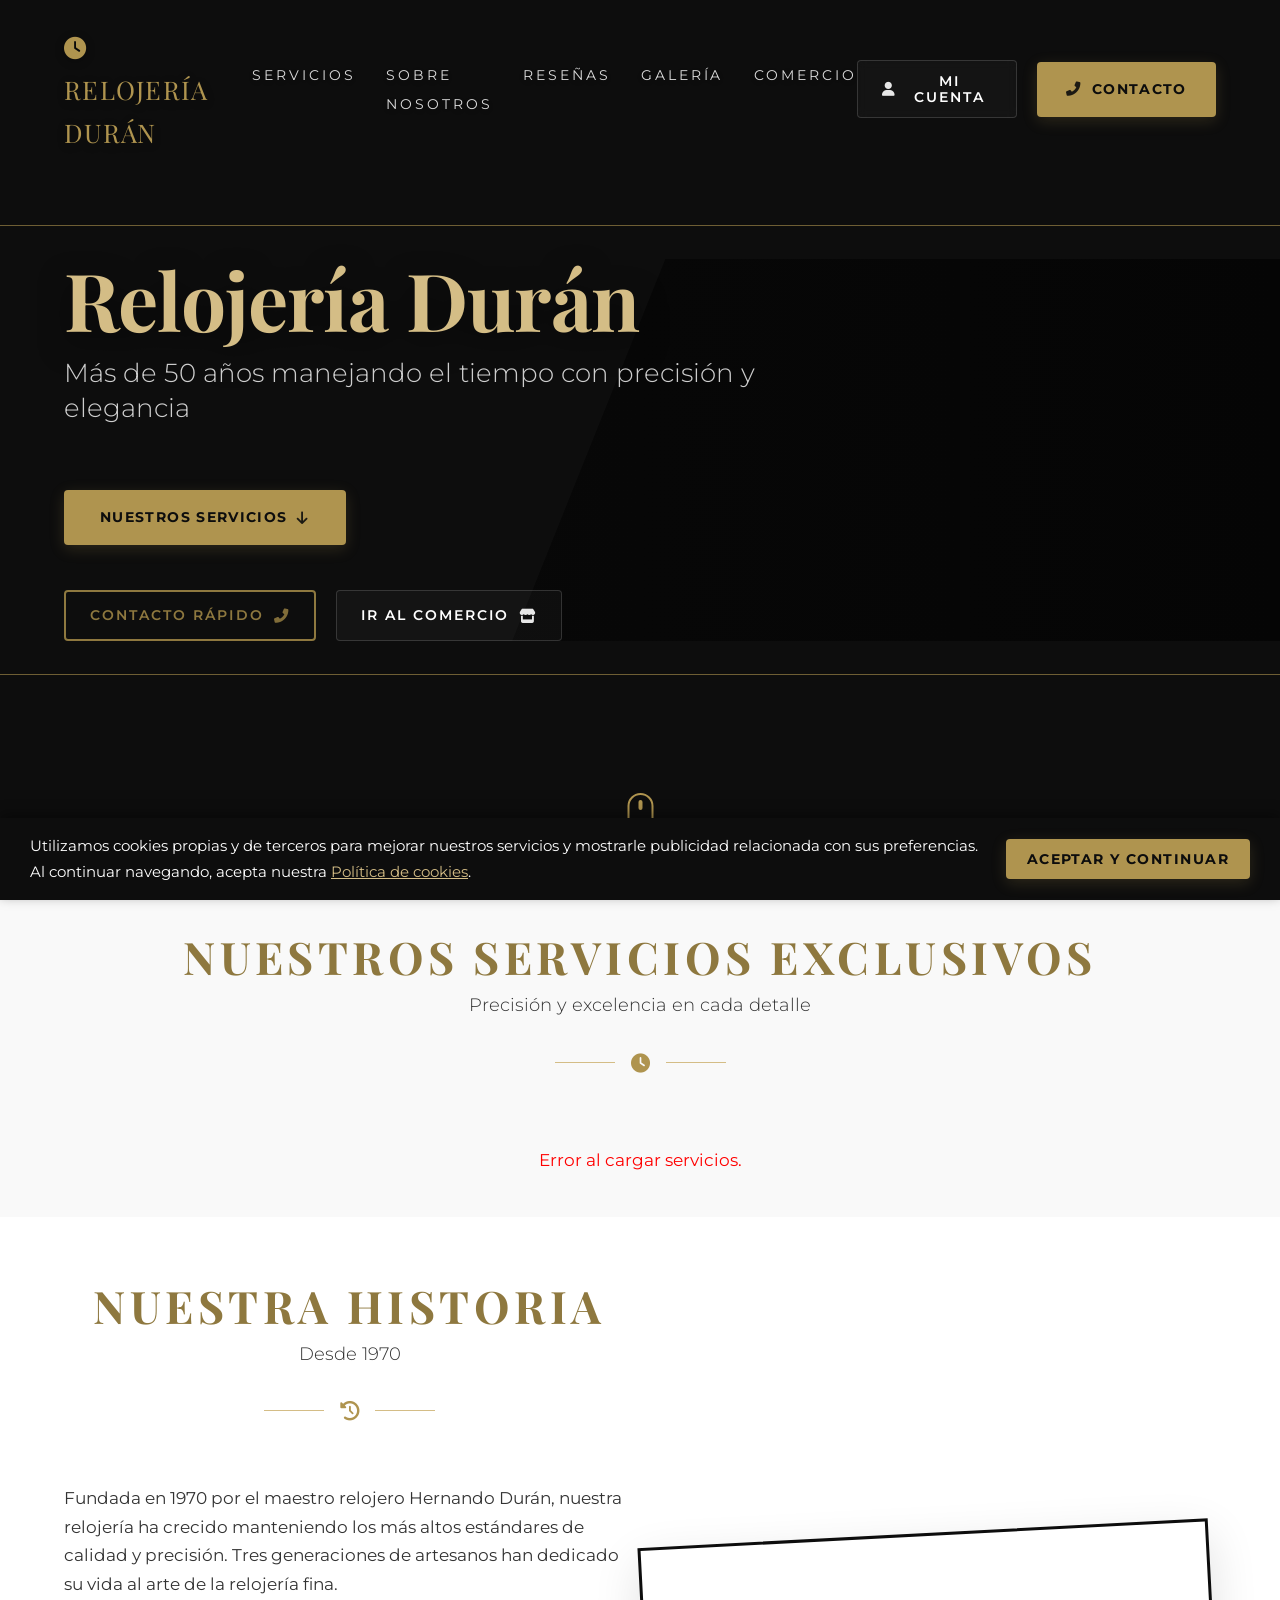
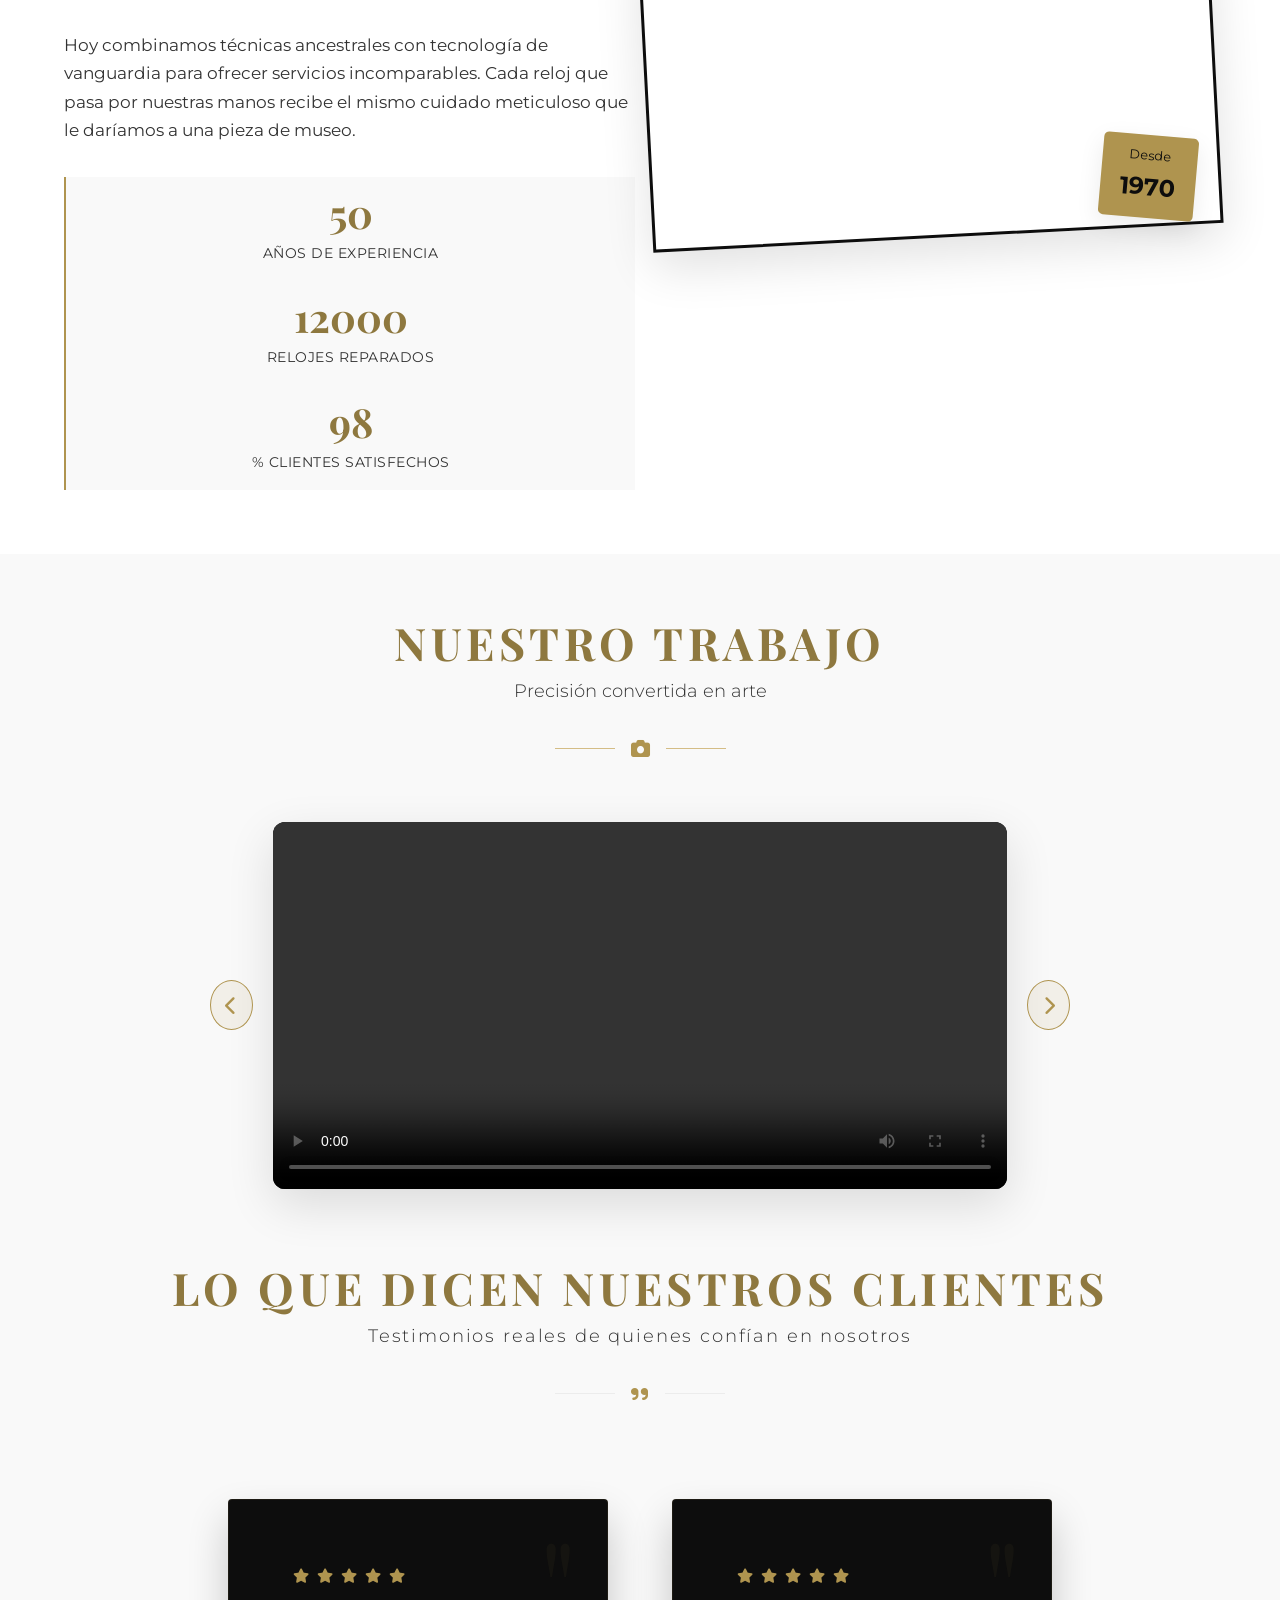
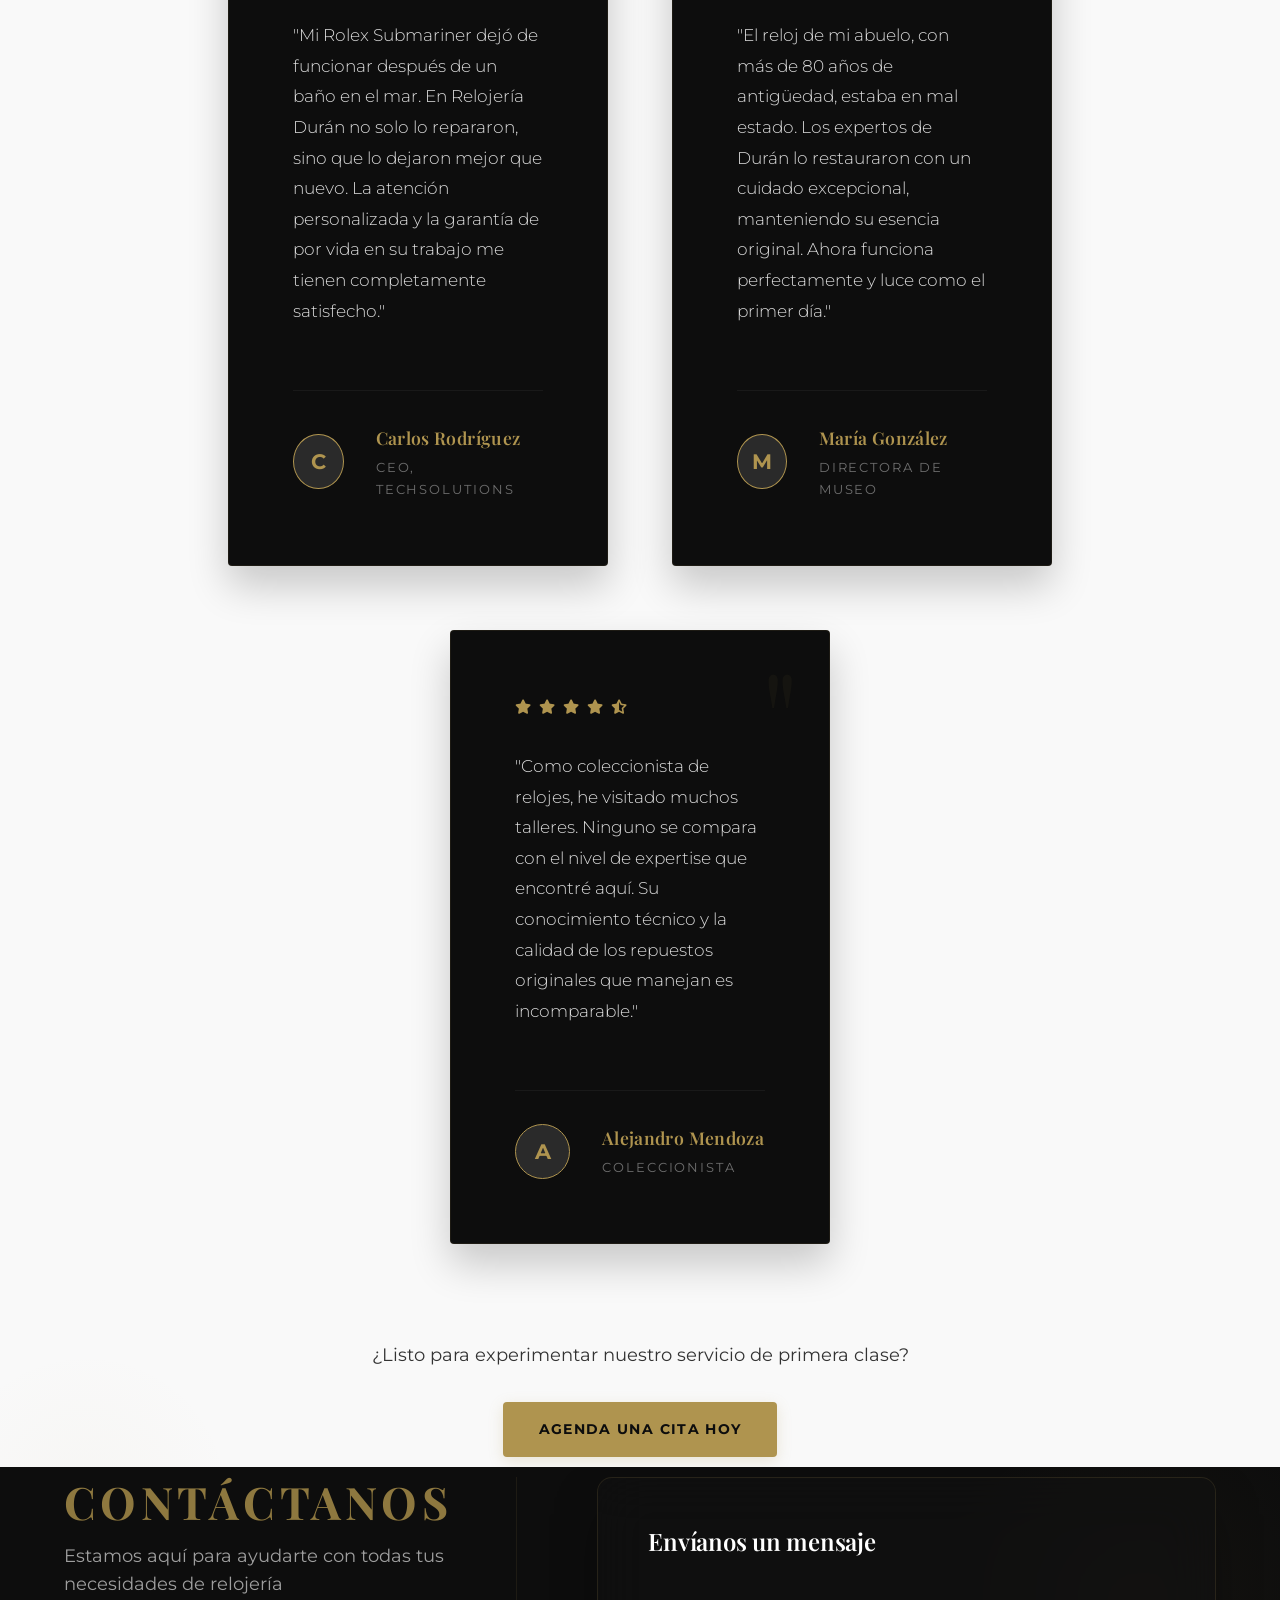
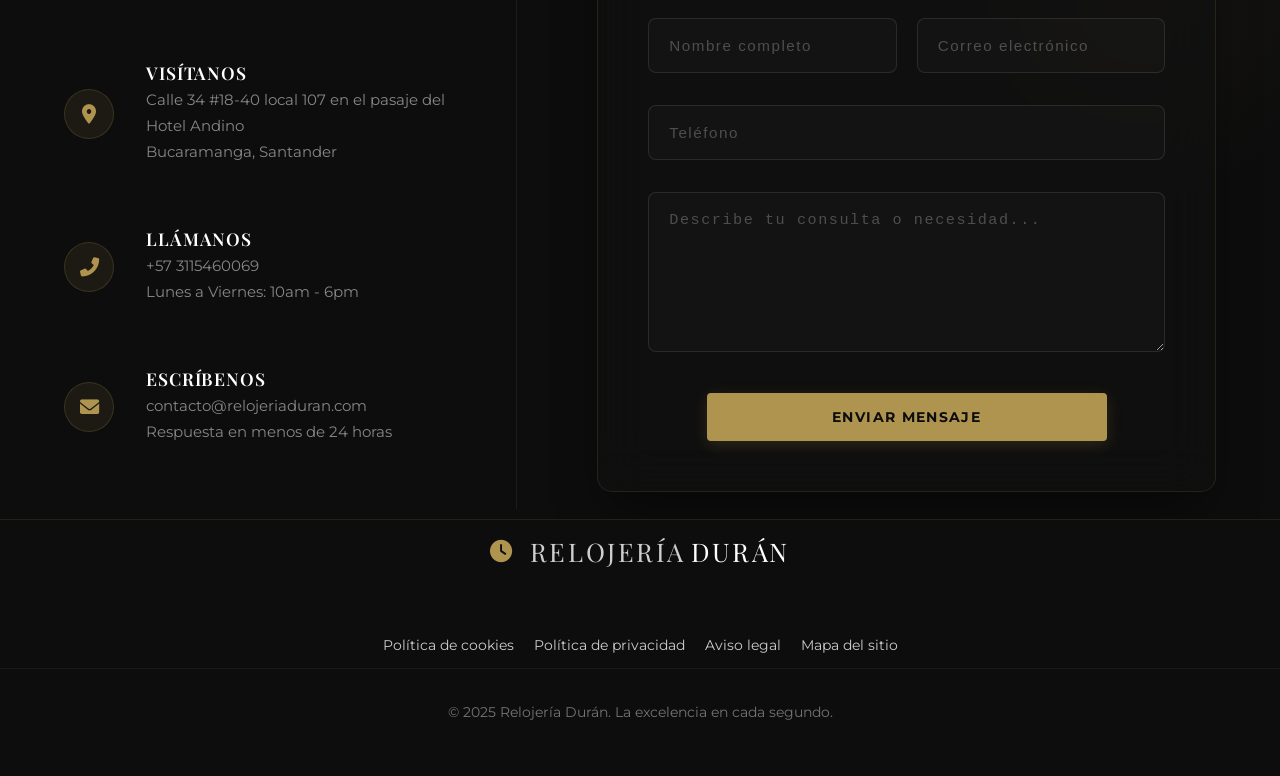
==== index.html @ 18cbc32f "Primera subia a ver si srive loco" ====
<!DOCTYPE html>
<html lang="es">

<head>
    <meta charset="UTF-8">
    <meta name="viewport" content="width=device-width, initial-scale=1.0">
    <title>Relojería Durán - Más de 50 Años Manejando el Tiempo</title>
    <meta name="description"
        content="Relojería Durán: experticia en reparación, repuestos, mantenimiento de relojes de cuarzo, automáticos y de pared/pedestal.">
    <meta name="author" content="ADSO">
    <link rel="stylesheet"
        href="https://fonts.googleapis.com/css2?family=Playfair+Display:wght@400;700&family=Montserrat:wght@300;400;600&display=swap"
        crossorigin="anonymous">
    <link rel="stylesheet" href="https://cdnjs.cloudflare.com/ajax/libs/font-awesome/6.0.0-beta3/css/all.min.css"
        integrity="sha384-5e2ESR8Ycmos6g3gAKr1Jvwye8sW4U1u/cAKulfVJnkakCcMqhOudbtPnvJ+nbv7" crossorigin="anonymous">
    <link rel="stylesheet" href="src/css/style.css?v=1.1">
    <link rel="icon" type="image/png" href="img/favicon.png">
    <link rel="shortcut icon" href="img/favicon.ico">
    <!-- Google Identity Services -->
    <script src="https://accounts.google.com/gsi/client" async defer></script>
</head>

<body>
    <div id="notification" class="notification"></div>

    <div class="preloader">
        <div class="watch-loader">
            <div class="watch-face">
                <div class="hour-hand"></div>
                <div class="minute-hand"></div>
                <div class="second-hand"></div>
            </div>
        </div>
        <div class="preloader-brand">
            <span class="brand-name">RELOJERÍA DURÁN</span>
            <span class="brand-subtitle">EXCELENCIA EN CADA SEGUNDO</span>
        </div>
    </div>

    <header class="header">
        <div class="container header-container">
            <div class="header-logo">
                <a href="#"><i class="fas fa-clock logo-icon"></i> <span>Relojería</span> Durán</a>
            </div>
            <nav class="main-nav">
                <ul>
                    <li><a href="#services-section" class="nav-link">Servicios</a></li>
                    <li><a href="#about-us-section" class="nav-link">Sobre Nosotros</a></li>
                    <li><a href="#reviews-section" class="nav-link">Reseñas</a></li>
                    <li><a href="#gallery-section" class="nav-link">Galería</a></li>
                    <!-- NUEVO: enlace directo al comercio -->
                    <li><a href="src/comercio.html" class="nav-link">Comercio</a></li>
                </ul>
            </nav>
            <div class="header-actions">
                <button id="login-btn" class="button button-secondary"><i class="fas fa-user"></i> Mi Cuenta</button>
                <a href="#contact-section" class="button button-primary"><i class="fas fa-phone-alt"></i> Contacto</a>
            </div>
            <button class="mobile-menu-btn" aria-label="Menú móvil">
                <i class="fas fa-bars"></i>
            </button>
        </div>
    </header>

    <div id="auth-modal" class="modal">
        <div class="modal-content">
            <span class="close-modal">×</span>
            <section class="forms-section">
                <div class="brand-logo">
                    <i class="fas fa-clock"></i>
                    <h1>Relojería Durán</h1>
                </div>
                <div class="forms">
                    <div class="form-wrapper is-active">
                        <button type="button" class="switcher switcher-login">
                            INICIA SESIÓN
                            <span class="underline"></span>
                        </button>
                        <form class="form form-login" id="loginForm">
                            <fieldset>
                                <div class="input-block">
                                    <label for="login-email">Correo electrónico</label>
                                    <input id="login-email" type="email" placeholder="tucorreo@ejemplo.com" required>
                                </div>
                                <div class="input-block">
                                    <label for="login-password">Contraseña</label>
                                    <div class="password-wrapper">
                                        <input id="login-password" type="password" placeholder="••••••••" required>
                                        <button type="button" class="toggle-password" aria-label="Mostrar contraseña">
                                            <i class="far fa-eye"></i>
                                        </button>
                                    </div>
                                </div>
                                <div class="form-options">
                                    <label class="remember-me">
                                        <input type="checkbox"> Recordar sesión
                                    </label>
                                    <a href="#" class="forgot-password">¿Olvidaste tu contraseña?</a>
                                </div>
                            </fieldset>
                            <button type="submit" class="btn-login">
                                <span class="btn-text">INICIAR SESIÓN</span>
                                <span class="btn-loader"></span>
                            </button>
                            <div class="social-login">
                                <p>O inicia sesión con</p>
                                <div class="social-btns">
                                    <button type="button" class="social-btn google" title="Google" id="googleLogin">
                                        <i class="fab fa-google"></i>
                                    </button>

                                </div>
                            </div>
                        </form>
                    </div>

                    <div class="form-wrapper">
                        <button type="button" class="switcher switcher-signup">
                            REGÍSTRATE
                            <span class="underline"></span>
                        </button>
                        <form class="form form-signup" id="signupForm">
                            <fieldset>
                                <div class="input-block">
                                    <label for="signup-name">Nombre completo</label>
                                    <input id="signup-name" type="text" placeholder="Juan Pérez" required>
                                    <span class="input-error" id="signup-name-error"></span>
                                </div>
                                <div class="input-block">
                                    <label for="signup-email">Correo electrónico</label>
                                    <input id="signup-email" type="email" placeholder="tucorreo@ejemplo.com" required>
                                </div>
                                <div class="input-block">
                                    <label for="signup-phone">Teléfono</label>
                                    <input id="signup-phone" type="tel" placeholder="3001234567" maxlength="10"
                                        minlength="10" pattern="\d{10}"
                                        title="El teléfono debe tener 10 dígitos numéricos" required>
                                    <span class="input-error" id="signup-phone-error"></span>
                                </div>
                                <div class="input-block">
                                    <label for="signup-password">Contraseña</label>
                                    <div class="password-wrapper">
                                        <input id="signup-password" type="password" placeholder="••••••••" required>
                                        <button type="button" class="toggle-password" aria-label="Mostrar contraseña">
                                            <i class="far fa-eye"></i>
                                        </button>
                                    </div>
                                    <div class="password-strength">
                                        <div class="strength-meter">
                                            <span class="strength-bar"></span>
                                            <span class="strength-bar"></span>
                                            <span class="strength-bar"></span>
                                            <span class="strength-bar"></span>
                                        </div>
                                        <span class="strength-text">Seguridad: <span
                                                id="strength-text">Débil</span></span>
                                    </div>
                                    <div class="password-requirements">
                                        <p style="font-size: 0.85rem; color: var(--text-muted); margin: 8px 0 4px 0;">La
                                            contraseña debe contener:</p>
                                        <ul
                                            style="font-size: 0.8rem; color: var(--text-muted); list-style: none; padding: 0; margin: 0;">
                                            <li id="req-length"><i class="fas fa-circle"
                                                    style="font-size: 0.5rem; margin-right: 6px;"></i>Mínimo 8
                                                caracteres</li>
                                            <li id="req-uppercase"><i class="fas fa-circle"
                                                    style="font-size: 0.5rem; margin-right: 6px;"></i>Una letra
                                                mayúscula</li>
                                            <li id="req-number"><i class="fas fa-circle"
                                                    style="font-size: 0.5rem; margin-right: 6px;"></i>Un número</li>
                                            <li id="req-special"><i class="fas fa-circle"
                                                    style="font-size: 0.5rem; margin-right: 6px;"></i>Un carácter
                                                especial (!@#$%^&*)</li>
                                        </ul>
                                    </div>
                                </div>
                                <div class="input-block">
                                    <label for="signup-password-confirm">Confirmar contraseña</label>
                                    <div class="password-wrapper">
                                        <input id="signup-password-confirm" type="password" placeholder="••••••••"
                                            required>
                                    </div>
                                </div>
                                <div class="terms-checkbox">
                                    <label>
                                        <input type="checkbox" required>
                                        Acepto los <a href="#">términos y condiciones</a>
                                    </label>
                                </div>
                            </fieldset>
                            <button type="submit" class="btn-signup">
                                <span class="btn-text">CREAR CUENTA</span>
                                <span class="btn-loader"></span>
                            </button>
                            <div class="social-login">
                                <p>O regístrate con</p>
                                <div class="social-btns">
                                    <button type="button" class="social-btn google" title="Google" id="googleSignup">
                                        <i class="fab fa-google"></i>
                                    </button>

                                </div>
                            </div>
                        </form>
                    </div>

                    <!-- NUEVO: Formulario de Recuperación (Oculto inicialmente) -->
                    <div class="form-wrapper" id="forgot-password-wrapper" style="display: none;">
                        <button type="button" class="switcher">
                            RECUPERAR ACCESO
                            <span class="underline"></span>
                        </button>
                        <form class="form" id="forgotPasswordForm">
                            <p style="font-size: 0.9rem; margin-bottom: 20px; color: var(--text-light);">
                                Ingresa tu correo electrónico y te enviaremos un código para restablecer tu contraseña.
                            </p>
                            <fieldset>
                                <div class="input-block">
                                    <label for="forgot-email">Correo electrónico</label>
                                    <input id="forgot-email" type="email" placeholder="tucorreo@ejemplo.com" required>
                                </div>
                            </fieldset>
                            <button type="submit" class="button button-primary" style="width: 100%; margin-top: 10px;">
                                <span class="btn-text">ENVIAR ENLACE</span>
                                <span class="btn-loader"></span>
                            </button>
                            <p style="text-align: center; margin-top: 15px;">
                                <a href="#" id="back-to-login" style="font-size: 0.85rem;">Volver al inicio de
                                    sesión</a>
                            </p>
                        </form>
                    </div>
                </div>
            </section>
        </div>
    </div>

    <main>
        <section class="hero-section">
            <div class="hero-overlay"></div>
            <div class="container hero-content">
                <div class="hero-text">
                    <h1 class="hero-title">Relojería Durán</h1>
                    <p class="hero-subtitle">Más de 50 años manejando el tiempo con precisión y elegancia</p>
                    <div class="hero-buttons">
                        <a href="#services-section" class="button button-primary hero-button">
                            <span>Nuestros Servicios</span>
                            <i class="fas fa-arrow-down"></i>
                        </a>
                        <a href="#contact-section" class="button button-outline hero-button">
                            <span>Contacto Rápido</span>
                            <i class="fas fa-phone-alt"></i>
                        </a>
                        <!-- NUEVO botón directo al comercio -->
                        <a href="src/comercio.html" class="button button-secondary hero-button">
                            <span>Ir al Comercio</span>
                            <i class="fas fa-store"></i>
                        </a>
                    </div>
                </div>
                <div class="hero-media-area">
                    <video autoplay muted loop playsinline class="hero-video-element">
                        <source src="src/css/hero_video.mp4" type="video/mp4">
                    </video>
                    <div class="hero-video-overlay"></div>
                </div>
            </div>
            <div class="scroll-indicator">
                <div class="mouse">
                    <div class="wheel"></div>
                </div>
                <span>Desplázate</span>
            </div>
        </section>

        <section id="services-section" class="services-section">
            <div class="section-pattern"></div>
            <div class="container">
                <div class="section-header">
                    <h2 class="section-heading">Nuestros Servicios Exclusivos</h2>
                    <p class="section-subheading">Precisión y excelencia en cada detalle</p>
                    <div class="section-divider">
                        <div class="divider-line"></div>
                        <i class="fas fa-clock divider-icon"></i>
                        <div class="divider-line"></div>
                    </div>
                </div>
                <div class="services-slider" id="public-services-grid">
                    <!-- Los servicios se cargarán dinámicamente aquí -->
                    <div style="grid-column: 1/-1; text-align: center; width: 100%;">
                        <i class="fas fa-spinner fa-spin"></i> Cargando servicios...
                    </div>
                </div>
            </div>
        </section>

        <section id="about-us-section" class="about-us-section">
            <div class="container about-us-grid">
                <div class="about-us-content">
                    <div class="section-header">
                        <h2 class="section-heading">Nuestra Historia</h2>
                        <p class="section-subheading">Desde 1970</p>
                        <div class="section-divider">
                            <div class="divider-line"></div>
                            <i class="fas fa-history divider-icon"></i>
                            <div class="divider-line"></div>
                        </div>
                    </div>
                    <div class="about-us-text">
                        <p>Fundada en 1970 por el maestro relojero Hernando Durán, nuestra relojería ha crecido
                            manteniendo los más altos estándares de calidad y precisión. Tres generaciones de artesanos
                            han dedicado su vida al arte de la relojería fina.</p>
                        <p>Hoy combinamos técnicas ancestrales con tecnología de vanguardia para ofrecer servicios
                            incomparables. Cada reloj que pasa por nuestras manos recibe el mismo cuidado meticuloso que
                            le daríamos a una pieza de museo.</p>
                    </div>
                    <div class="stats-grid">
                        <div class="stat-item">
                            <div class="stat-number" id="stat-years" data-count="50">0</div>
                            <div class="stat-label">Años de experiencia</div>
                        </div>
                        <div class="stat-item">
                            <div class="stat-number" id="stat-repaired" data-count="12000">0</div>
                            <div class="stat-label">Relojes reparados</div>
                        </div>
                        <div class="stat-item">
                            <div class="stat-number" id="stat-satisfaction" data-count="98">0</div>
                            <div class="stat-label">% Clientes satisfechos</div>
                        </div>
                    </div>
                </div>
                <div class="about-us-image-wrapper">
                    <div class="image-frame">
                        <video autoplay muted loop playsinline class="about-us-image">
                            <source src="src/css/reel_duran_3.mp4" type="video/mp4">
                        </video>
                        <div class="frame-decoration"></div>
                    </div>
                    <div class="experience-badge">
                        <span>Desde</span>
                        <strong>1970</strong>
                    </div>
                </div>
            </div>
        </section>

        <section id="gallery-section" class="gallery-section">
            <div class="container">
                <div class="section-header">
                    <h2 class="section-heading">Nuestro Trabajo</h2>
                    <p class="section-subheading">Precisión convertida en arte</p>
                    <div class="section-divider">
                        <div class="divider-line"></div>
                        <i class="fas fa-camera divider-icon"></i>
                        <div class="divider-line"></div>
                    </div>
                </div>
                <div class="gallery-carousel-container">
                    <button class="gallery-btn prev"><i class="fas fa-chevron-left"></i></button>
                    <div class="gallery-track-wrapper">
                        <div class="gallery-track" id="gallery-track">
                            <div class="gallery-slide active">
                                <video controls playsinline>
                                    <source src="src/css/reel%20duran%20%231.mp4" type="video/mp4">
                                </video>
                            </div>
                            <div class="gallery-slide">
                                <video controls playsinline>
                                    <source src="src/css/reel%20duran%20%232.mp4" type="video/mp4">
                                </video>
                            </div>
                        </div>
                    </div>
                    <button class="gallery-btn next"><i class="fas fa-chevron-right"></i></button>
                </div>
            </div>
        </section>
        <section id="reviews-section" class="reviews-section">
            <div class="container">
                <div class="section-header">
                    <h2 class="section-heading">Lo que dicen nuestros clientes</h2>
                    <p class="section-subheading">Testimonios reales de quienes confían en nosotros</p>
                    <div class="section-divider">
                        <div class="divider-line"></div>
                        <i class="fas fa-quote-right divider-icon"></i>
                        <div class="divider-line"></div>
                    </div>
                </div>
                <div class="reviews-slider">
                    <div class="review-card">
                        <div class="review-rating">
                            <i class="fas fa-star"></i>
                            <i class="fas fa-star"></i>
                            <i class="fas fa-star"></i>
                            <i class="fas fa-star"></i>
                            <i class="fas fa-star"></i>
                        </div>
                        <p class="review-text">"Mi Rolex Submariner dejó de funcionar después de un baño en el mar. En
                            Relojería Durán no solo lo repararon, sino que lo dejaron mejor que nuevo. La atención
                            personalizada y la garantía de por vida en su trabajo me tienen completamente satisfecho."
                        </p>
                        <div class="reviewer-info">
                            <div class="reviewer-avatar" style="background:#2a2a2a; color:var(--primary-color); display:flex; align-items:center; justify-content:center; font-weight:bold; font-size:1.3rem;">C</div>
                            <div class="reviewer-details">
                                <p class="reviewer-name">Carlos Rodríguez</p>
                                <p class="reviewer-role">CEO, TechSolutions</p>
                            </div>
                        </div>
                    </div>
                    <div class="review-card">
                        <div class="review-rating">
                            <i class="fas fa-star"></i>
                            <i class="fas fa-star"></i>
                            <i class="fas fa-star"></i>
                            <i class="fas fa-star"></i>
                            <i class="fas fa-star"></i>
                        </div>
                        <p class="review-text">"El reloj de mi abuelo, con más de 80 años de antigüedad, estaba en mal
                            estado. Los expertos de Durán lo restauraron con un cuidado excepcional, manteniendo su
                            esencia original. Ahora funciona perfectamente y luce como el primer día."</p>
                        <div class="reviewer-info">
                            <div class="reviewer-avatar" style="background:#2a2a2a; color:var(--primary-color); display:flex; align-items:center; justify-content:center; font-weight:bold; font-size:1.3rem;">M</div>
                            <div class="reviewer-details">
                                <p class="reviewer-name">María González</p>
                                <p class="reviewer-role">Directora de Museo</p>
                            </div>
                        </div>
                    </div>
                    <div class="review-card">
                        <div class="review-rating">
                            <i class="fas fa-star"></i>
                            <i class="fas fa-star"></i>
                            <i class="fas fa-star"></i>
                            <i class="fas fa-star"></i>
                            <i class="fas fa-star-half-alt"></i>
                        </div>
                        <p class="review-text">"Como coleccionista de relojes, he visitado muchos talleres. Ninguno se
                            compara con el nivel de expertise que encontré aquí. Su conocimiento técnico y la calidad de
                            los repuestos originales que manejan es incomparable."</p>
                        <div class="reviewer-info">
                            <div class="reviewer-avatar" style="background:#2a2a2a; color:var(--primary-color); display:flex; align-items:center; justify-content:center; font-weight:bold; font-size:1.3rem;">A</div>
                            <div class="reviewer-details">
                                <p class="reviewer-name">Alejandro Mendoza</p>
                                <p class="reviewer-role">Coleccionista</p>
                            </div>
                        </div>
                    </div>
                </div>
                <div class="review-cta">
                    <p>¿Listo para experimentar nuestro servicio de primera clase?</p>
                    <a href="#contact-section" class="button button-primary">Agenda una cita hoy</a>
                </div>
            </div>
        </section>

        <section id="contact-section" class="contact-section">
            <div class="container contact-grid">
                <div class="contact-info">
                    <h2 class="section-heading">Contáctanos</h2>
                    <p class="contact-subtitle">Estamos aquí para ayudarte con todas tus necesidades de relojería</p>

                    <div class="contact-method">
                        <div class="contact-icon">
                            <i class="fas fa-map-marker-alt"></i>
                        </div>
                        <div class="contact-details">
                            <h3>Visítanos</h3>
                            <p>Calle 34 #18-40 local 107 en el pasaje del Hotel Andino<br>Bucaramanga, Santander</p>
                        </div>
                    </div>

                    <div class="contact-method">
                        <div class="contact-icon">
                            <i class="fas fa-phone-alt"></i>
                        </div>
                        <div class="contact-details">
                            <h3>Llámanos</h3>
                            <p>+57 3115460069<br>Lunes a Viernes: 10am - 6pm</p>
                        </div>
                    </div>

                    <div class="contact-method">
                        <div class="contact-icon">
                            <i class="fas fa-envelope"></i>
                        </div>
                        <div class="contact-details">
                            <h3>Escríbenos</h3>
                            <p>contacto@relojeriaduran.com<br>Respuesta en menos de 24 horas</p>
                        </div>
                    </div>


                </div>

                <div class="contact-form-wrapper">
                    <form id="contactForm" class="contact-form">
                        <h3>Envíanos un mensaje</h3>
                        <div class="form-row">
                            <div class="form-group">
                                <input type="text" id="contact-name" placeholder="Nombre completo" required>
                                <span class="input-error"></span>
                            </div>
                            <div class="form-group">
                                <input type="email" id="contact-email" placeholder="Correo electrónico" required>
                                <span class="input-error"></span>
                            </div>
                        </div>
                        <div class="form-group">
                            <input type="tel" id="contact-phone" placeholder="Teléfono" maxlength="10" minlength="10"
                                required>
                        </div>

                        <div class="form-group">
                            <textarea id="contact-message" rows="5" placeholder="Describe tu consulta o necesidad..."
                                required></textarea>
                            <span class="input-error"></span>
                        </div>
                        <div class="form-actions" style="justify-content: center;">
                            <button type="submit" class="button button-primary" style="width: 100%; max-width: 400px;">
                                <span class="btn-text">Enviar Mensaje</span>
                                <span class="btn-loader"></span>
                            </button>
                        </div>
                    </form>
                </div>
            </div>
        </section>


    </main>

    <div id="cookie-banner" class="cookie-banner">
        <div class="cookie-content">
            <p>Utilizamos cookies propias y de terceros para mejorar nuestros servicios y mostrarle publicidad
                relacionada con sus preferencias. Al continuar navegando, acepta nuestra
                <a href="src/politica-privacidad.html" class="cookie-link">Política de cookies</a>.
            </p>
        </div>
        <div class="cookie-actions">
            <button id="accept-cookies" class="button button-primary cookie-button">Aceptar y Continuar</button>
        </div>
    </div>
    <footer class="footer">
        <div class="container footer-grid" style="display:flex; justify-content:center; text-align:center;">
            <!-- Columna 1: Branding -->
            <div class="footer-col footer-brand" style="max-width: 600px;">
                <a href="index.html" class="footer-logo" style="justify-content:center;">
                    <i class="fas fa-clock logo-icon"></i>
                    <span>Relojería</span> DURÁN
                </a>
                <div class="footer-legal-links">
                    <a href="src/politica-privacidad.html">Política de cookies</a>
                    <a href="src/politica-privacidad.html">Política de privacidad</a>
                    <a href="src/aviso-legal.html">Aviso legal</a>
                    <a href="https://maps.app.goo.gl/2gRieJjKkeFFvC9m6" target="_blank">Mapa del sitio</a>
                </div>
            </div>
        </div>

        <div class="footer-bottom">
            <div class="container footer-bottom-content" style="justify-content:center;">
                <p class="copyright">&copy; 2025 Relojería Durán. La excelencia en cada segundo.</p>
            </div>
        </div>
    </footer>

    <button id="back-to-top" class="back-to-top" aria-label="Volver arriba">
        <i class="fas fa-arrow-up"></i>
    </button>

    <script src="src/js/config.js"></script>
    <script src="src/js/notifications.js"></script>
    <script src="src/js/security.js"></script>
    <script src="src/js/script.js?v=1.1"></script>
</body>

</html>
---- src/css/style.css ----
:root {
    /* Colores Alta Relojería (Senior UX/UI) */
    --primary-color: #AF944F;
    /* Oro Champán Mate */
    --primary-dark: #8E783F;
    /* Bronce Profundo */
    --primary-light: #D4BD86;
    /* Oro Pálido */
    --secondary-color: #0D0D0D;
    /* Negro Carbón Absoluto */
    --secondary-light: #1A1A1A;
    /* Gris Oscuro Superficial */
    --accent-color: #92000A;
    /* Rojo Carmesí (Detalles mecánicos) */

    --success-color: #009D71;

    --text-color: #1A1A1A;
    /* Casi negro para máximo contraste */
    --text-light: #333333;
    /* Gris oscuro legible */
    --text-lighter: #555555;
    /* Gris medio para metadata secundario */

    --bg-light: #FFFFFF;
    --bg-soft: #F9F9F9;
    --bg-dark: #0D0D0D;

    --white: #FFFFFF;
    --black: #000000;

    /* Efectos Glassmorphism */
    --glass-bg: rgba(13, 13, 13, 0.85);
    --glass-border: rgba(175, 148, 79, 0.2);
    --glass-blur: blur(12px);

    /* Sistema de Sombras (Soft Layers) */
    --shadow-sm: 0 4px 12px rgba(0, 0, 0, 0.05);
    --shadow-md: 0 8px 24px rgba(0, 0, 0, 0.08);
    --shadow-lg: 0 16px 48px rgba(0, 0, 0, 0.12);

    /* Tipografía Senior */
    --font-heading: 'Playfair Display', serif;
    --font-body: 'Montserrat', sans-serif;
    --base-font-size: 17px;
    /* Tamaño base generoso para legibilidad */

    /* Espaciado Modular */
    --spacing-xs: 8px;
    --spacing-sm: 16px;
    --spacing-md: 32px;
    --spacing-lg: 64px;
    --spacing-xl: 10px;

    /* Transiciones */
    --transition-premium: cubic-bezier(0.4, 0, 0.2, 1);
    --time-fast: 0.3s;
    --time-slow: 0.5s;
}

/* Base Reset & Typography */
* {
    box-sizing: border-box;
    margin: 0;
    padding: 0;
}

html {
    scroll-behavior: smooth;
}

body {
    font-family: var(--font-body);
    font-size: var(--base-font-size);
    color: var(--text-color);
    background-color: var(--bg-light);
    line-height: 1.7;
    /* Mayor interlineado para descanso visual */
    -webkit-font-smoothing: antialiased;
}

a {
    text-decoration: none;
    color: var(--primary-color);
    transition: color var(--time-fast) var(--transition-premium);
}

a:hover {
    color: var(--primary-light);
}

h1,
h2,
h3 {
    font-family: var(--font-heading);
    color: var(--secondary-color);
    line-height: 1.1;
    letter-spacing: -0.01em;
    /* Ajuste óptico para títulos grandes */
}

h1 {
    font-size: 3.5rem;
    font-weight: 700;
}

h2 {
    font-size: 2.8rem;
    font-weight: 700;
}

h3 {
    font-size: 1.85rem;
    font-weight: 600;
}

/* Utilities */
.container {
    max-width: 1600px;
    /* Un poco más de amplitud para pantallas 2K/4K */
    margin: 0 auto;
    padding: 0 5%;
    /* Espaciado lateral proporcional al ancho de pantalla (UX Premium) */
}

section {
    padding: var(--spacing-xl) 0;
    position: relative;
    overflow: hidden;
}

.section-header {
    text-align: center;
    margin-bottom: var(--spacing-lg);
}

.section-heading {
    text-transform: uppercase;
    font-weight: 700;
    margin-bottom: var(--spacing-sm);
    color: var(--primary-dark);
}

.section-subheading {
    font-size: 1.25rem;
    color: var(--text-light);
    margin-bottom: var(--spacing-md);
}

.section-divider {
    display: flex;
    align-items: center;
    justify-content: center;
    margin: var(--spacing-md) auto;
}

.divider-line {
    width: 60px;
    height: 1px;
    background-color: var(--primary-light);
    margin: 0 var(--spacing-sm);
}

.divider-icon {
    color: var(--primary-color);
    font-size: 1.2rem;
}

/* Botones Premium */
.button {
    display: inline-flex;
    align-items: center;
    justify-content: center;
    gap: 10px;
    padding: 12px 24px;
    border-radius: 4px;
    font-family: var(--font-body);
    font-size: 0.85rem;
    font-weight: 600;
    text-transform: uppercase;
    letter-spacing: 0.15em;
    cursor: pointer;
    transition: all var(--time-fast) var(--transition-premium);
    border: 1px solid transparent;
    position: relative;
    /* Asegura que el loader se posicione dentro del botón */
    overflow: hidden;
}

.button-primary {
    background-color: var(--primary-color);
    color: var(--secondary-color);
    box-shadow: 0 4px 15px rgba(175, 148, 79, 0.2);
}

.button-primary:hover {
    background-color: var(--primary-light);
    transform: translateY(-2px);
    box-shadow: 0 8px 25px rgba(175, 148, 79, 0.4);
}

.button-secondary {
    background-color: rgba(255, 255, 255, 0.03);
    color: var(--white);
    border: 1px solid rgba(255, 255, 255, 0.15);
    backdrop-filter: blur(5px);
}

.button-secondary:hover {
    background-color: rgba(255, 255, 255, 0.08);
    border-color: rgba(255, 255, 255, 0.4);
    transform: translateY(-2px);
}

.button-outline {
    background-color: transparent;
    color: var(--primary-dark);
    border: 2px solid var(--primary-dark);
}

.button-outline:hover {
    background-color: var(--primary-dark);
    color: var(--white);
    transform: scale(1.05);
}

.button i {
    font-size: 0.9rem;
    opacity: 0.9;
    transition: transform var(--time-fast) var(--transition-premium);
}

.button:hover i {
    transform: scale(1.1);
}

/* Header & Navigation */
.header {
    position: fixed;
    top: 0;
    left: 0;
    width: 100%;
    background-color: transparent;
    padding: 24px 0;
    /* Padding inicial más aireado */
    z-index: 1000;
    transition: all var(--time-slow) var(--transition-premium);
}

.header.scrolled {
    background-color: rgba(13, 13, 13, 0.95);
    backdrop-filter: blur(20px);
    border-bottom: 1px solid rgba(175, 148, 79, 0.1);
    padding: 10px 0;
    box-shadow: 0 10px 30px rgba(0, 0, 0, 0.2);
}

/* Header para páginas internas (sin hero oscuro debajo) */
.header--solid {
    background-color: rgba(13, 13, 13, 0.97);
    backdrop-filter: blur(20px);
    border-bottom: 1px solid rgba(175, 148, 79, 0.15);
    padding: 10px 0;
    box-shadow: 0 4px 20px rgba(0, 0, 0, 0.25);
}

.header-container {
    display: flex;
    justify-content: space-between;
    align-items: center;
    width: 100%;
    position: relative;
    padding: 0 5%;
}

.header-logo {
    font-family: var(--font-heading);
    font-size: 1.6rem;
    color: var(--white);
    letter-spacing: 0.05em;
    display: flex;
    align-items: center;
    text-transform: uppercase;
    text-shadow: 0 2px 10px rgba(0, 0, 0, 0.3);
    z-index: 70;
}

.logo-icon {
    color: var(--primary-color);
    margin-right: 15px;
    /* Más espacio entre icono y texto */
    font-size: 1.4rem;
}

.main-nav ul {
    display: flex;
    list-style: none;
    gap: 30px;
}

.nav-link {
    color: var(--white);
    font-size: 0.85rem;
    font-weight: 400;
    padding: 8px 0;
    position: relative;
    text-transform: uppercase;
    letter-spacing: 0.22em;
    opacity: 0.85;
    text-shadow: 0 2px 8px rgba(0, 0, 0, 0.2);
    transition: all var(--time-fast) var(--transition-premium);
}

.nav-link:hover {
    opacity: 1;
    color: var(--primary-light);
}

.nav-link::after {
    content: '';
    position: absolute;
    bottom: 0;
    left: 0;
    width: 0;
    height: 1px;
    background-color: var(--primary-color);
    transition: width var(--time-fast) var(--transition-premium);
}

.nav-link:hover::after {
    width: 100%;
}

.header-actions {
    display: flex;
    align-items: center;
    gap: 20px;
    z-index: 70;
}

.mobile-menu-btn {
    background: none;
    border: 1px solid rgba(175, 148, 79, 0.3);
    color: var(--white);
    font-size: 1.2rem;
    padding: 8px 12px;
    border-radius: 4px;
    cursor: pointer;
    display: none;
    z-index: 70;
    transition: all var(--time-fast);
}

.mobile-menu-btn:hover {
    background-color: rgba(175, 148, 79, 0.1);
    border-color: var(--primary-color);
}

/* Hero Section Redesign (Senior UX/UI) */
.hero-section {
    position: relative;
    height: 100vh;
    display: flex;
    align-items: center;
    background: var(--bg-dark);
    overflow: hidden;
}

/* Líneas horizontales Oro Champán (Más juntas según petición) */
.hero-section::before,
.hero-section::after {
    content: '';
    position: absolute;
    left: 0;
    width: 100%;
    height: 1px;
    /* Línea más fina para mayor elegancia */
    background-color: var(--primary-color);
    z-index: 20;
    opacity: 0.6;
}

.hero-section::before {
    top: 25%;
}

.hero-section::after {
    bottom: 25%;
}

.hero-overlay {
    position: absolute;
    top: 0;
    left: 0;
    width: 100%;
    height: 100%;
    background: linear-gradient(90deg, rgba(13, 13, 13, 0.95) 30%, rgba(13, 13, 13, 0.4) 60%, rgba(13, 13, 13, 0.8) 100%);
    z-index: 5;
}

.hero-content {
    position: relative;
    z-index: 10;
    display: flex;
    justify-content: flex-start;
    align-items: center;
    width: 100%;
    max-width: 1500px;
    margin: 0 auto;
    padding: 0 var(--spacing-lg);
}

.hero-text {
    flex: 1;
    max-width: 800px;
    color: var(--white);
    opacity: 0;
    transform: translateY(30px);
    animation: fadeInUp 1s cubic-bezier(0.23, 1, 0.32, 1) forwards;
    animation-delay: 0.5s;
    z-index: 15;
}

.hero-title {
    font-size: 5rem;
    color: var(--primary-light);
    margin-bottom: var(--spacing-sm);
    line-height: 1;
    text-shadow: 0 10px 30px rgba(0, 0, 0, 0.5);
}

.hero-subtitle {
    font-size: 1.6rem;
    font-weight: 300;
    color: rgba(255, 255, 255, 0.8);
    margin-bottom: var(--spacing-lg);
    line-height: 1.4;
}

.hero-buttons {
    display: flex;
    flex-wrap: wrap;
    column-gap: 20px;
    row-gap: 45px;
    max-width: 550px;
    justify-content: flex-start;
    opacity: 0;
    transform: translateY(20px);
    animation: fadeInUp 1s cubic-bezier(0.23, 1, 0.32, 1) forwards;
    animation-delay: 0.8s;
}

.hero-button {
    letter-spacing: 0.15em;
}



/* Área de Video Diagonal (Altura Completa y Minimalista) */
.hero-media-area {
    position: absolute;
    top: 0;
    right: 0;
    width: 60%;
    height: 100%;
    z-index: 2;
    /* Diagonal limpia sin línea divisoria */
    clip-path: polygon(20% 0%, 100% 0%, 100% 100%, 0% 100%);
    transition: all 1s var(--transition-premium);
}

.hero-video-element {
    width: 100%;
    height: 100%;
    object-fit: contain;
    /* Cambio a contain para no recortar videos verticales (reels) */
    background-color: var(--bg-dark);
    /* Color de fondo para rellenar vacíos */
    filter: brightness(0.8) contrast(1.05);
}

.hero-video-overlay {
    position: absolute;
    top: 0;
    left: 0;
    width: 100%;
    height: 100%;
    background: linear-gradient(90deg, var(--bg-dark) 0%, transparent 100%);
    opacity: 0.3;
}

/* Scroll Indicator */
.scroll-indicator {
    position: absolute;
    bottom: 30px;
    left: 50%;
    transform: translateX(-50%);
    z-index: 10;
    text-align: center;
    color: var(--white);
    font-size: 0.8rem;
    text-transform: uppercase;
    letter-spacing: 1px;
}

.mouse {
    width: 26px;
    height: 45px;
    border: 2px solid var(--primary-color);
    border-radius: 50px;
    margin: 0 auto 10px;
    display: flex;
    justify-content: center;
}

.wheel {
    width: 4px;
    height: 10px;
    background-color: var(--primary-color);
    border-radius: 2px;
    margin-top: 5px;
    animation: scroll 1.5s infinite;
}

@keyframes scroll {
    0% {
        opacity: 1;
        transform: translateY(0);
    }

    100% {
        opacity: 0;
        transform: translateY(15px);
    }
}

/* Servicios Section */
.services-section {
    background-color: var(--bg-soft);
    padding: var(--spacing-lg) 0;
}

.section-header {
    margin-bottom: var(--spacing-lg);
}

.section-heading {
    color: var(--primary-dark);
    margin-bottom: var(--spacing-xs);
    letter-spacing: 0.1em;
}

.section-subheading {
    font-weight: 300;
    color: var(--text-light);
    font-size: 1.15rem;
}

/* Services Section - Carousel Redesign */
.services-section {
    background-color: var(--bg-soft);
    padding: var(--spacing-md) 0;
    /* Reduced padding */
    position: relative;
}

.services-slider-container {
    position: relative;
    max-width: 1400px;
    margin: 0 auto;
    padding: 0 40px;
    /* Space for arrows */
    overflow: hidden;
}

.services-slider {
    display: flex;
    gap: 20px;
    transition: transform 0.5s ease-in-out;
    width: 100%;
    overflow-x: hidden;
    /* Enable programmatic scrolling */
    scroll-behavior: smooth;
    padding: 10px 5px;
    /* Space for shadows */
}

/* Compact Service Card */
.service-card {
    background-color: var(--white);
    border: 1px solid rgba(175, 148, 79, 0.15);
    padding: 20px;
    border-radius: 12px;
    box-shadow: var(--shadow-sm);
    transition: all 0.3s cubic-bezier(0.25, 0.8, 0.25, 1);
    display: flex;
    flex-direction: column;
    align-items: center;
    text-align: center;
    /* Mostrar exactamente 4 tarjetas (3 gaps de 20px = 60px) */
    flex: 0 0 calc((100% - 60px) / 4);
}

/* Responsividad del Carrusel de Servicios */
@media (max-width: 1200px) {
    .service-card {
        flex: 0 0 calc((100% - 40px) / 3); /* 3 tarjetas en tablets grandes */
    }
}
@media (max-width: 900px) {
    .service-card {
        flex: 0 0 calc((100% - 20px) / 2); /* 2 tarjetas en tablets/móviles grandes */
    }
}
@media (max-width: 600px) {
    .service-card {
        flex: 0 0 100%; /* 1 tarjeta en móviles */
    }
}

.service-card:hover {
    transform: translateY(-5px);
    box-shadow: var(--shadow-md);
    border-color: var(--primary-color);
}

.card-icon {
    font-size: 1.5rem;
    /* Reduced from 2rem */
    color: var(--primary-color);
    margin-bottom: 12px;
    background: rgba(175, 148, 79, 0.08);
    width: 50px;
    /* Reduced from 70px */
    height: 50px;
    /* Reduced from 70px */
    display: flex;
    align-items: center;
    justify-content: center;
    border-radius: 50%;
}

.card-title {
    font-family: var(--font-heading);
    font-size: 1.15rem;
    /* Reduced from 1.5rem */
    color: var(--secondary-color);
    margin-bottom: 8px;
    font-weight: 700;
}

.card-text {
    font-size: 0.85rem;
    color: var(--text-light);
    margin-bottom: 12px;
    line-height: 1.6;
    /* Eliminado line-clamp para permitir descripciones completas */
    min-height: auto;
}

.service-features {
    list-style: none;
    text-align: left;
    margin-bottom: 12px;
    padding-left: 0;
    width: 100%;
    font-size: 0.8rem;
}

.service-features li {
    margin-bottom: 4px;
    display: flex;
    align-items: center;
}

.service-features i {
    color: var(--primary-color);
    margin-right: 8px;
    font-size: 0.8rem;
}

.service-link {
    display: inline-flex;
    align-items: center;
    gap: 5px;
    font-size: 0.8rem;
    font-weight: 600;
    padding: 6px 12px;
    background: rgba(175, 148, 79, 0.1);
    border-radius: 4px;
    color: var(--primary-dark);
    transition: all 0.2s;
    margin-top: auto;
}

.service-link:hover {
    background: var(--primary-color);
    color: var(--white);
}

/* Carousel Controls */
.slider-btn {
    position: absolute;
    top: 50%;
    transform: translateY(-50%);
    background: var(--white);
    border: 1px solid rgba(175, 148, 79, 0.3);
    color: var(--primary-dark);
    width: 40px;
    height: 40px;
    border-radius: 50%;
    display: flex;
    align-items: center;
    justify-content: center;
    cursor: pointer;
    z-index: 10;
    box-shadow: 0 4px 10px rgba(0, 0, 0, 0.1);
    transition: all 0.2s;
}

.slider-btn:hover {
    background: var(--primary-color);
    color: var(--white);
    transform: translateY(-50%) scale(1.1);
}

.slider-btn.prev {
    left: 0;
}

.slider-btn.next {
    right: 0;
}


/* About Us Section */
.about-us-section {
    background-color: var(--white);
    padding: var(--spacing-lg) 0;
}

.about-us-grid {
    display: grid;
    grid-template-columns: 1.2fr 1fr;
    gap: var(--spacing-lg);
    align-items: center;
}

.about-us-text p {
    margin-bottom: var(--spacing-sm);
    color: var(--text-light);
    font-size: 1.05rem;
}

.about-us-stats {
    display: grid;
    grid-template-columns: repeat(2, 1fr);
    gap: var(--spacing-md);
    margin-top: var(--spacing-md);
}

.stat-item {
    padding: var(--spacing-sm);
    border-left: 2px solid var(--primary-color);
    background: var(--bg-soft);
}

.stat-number {
    font-family: var(--font-heading);
    font-size: 2.2rem;
    font-weight: 700;
    color: var(--primary-dark);
}

.stat-label {
    font-size: 0.85rem;
    text-transform: uppercase;
    letter-spacing: 0.15em;
    color: var(--text-lighter);
}

.service-card.featured .card-text {
    color: #ccc;
}

.service-card.featured .service-link {
    color: var(--primary-light);
}

.service-card.featured .service-link:hover {
    color: var(--primary-color);
}

.card-badge {
    position: absolute;
    top: 0;
    left: 50%;
    transform: translate(-50%, -50%);
    background-color: var(--primary-color);
    color: var(--secondary-color);
    padding: 5px 15px;
    border-radius: 50px;
    font-size: 0.8rem;
    font-weight: 600;
    text-transform: uppercase;
    box-shadow: var(--shadow-sm);
}

.card-icon {
    width: 70px;
    height: 70px;
    line-height: 70px;
    background-color: var(--primary-color);
    color: var(--white);
    border-radius: 50%;
    font-size: 2rem;
    margin: 0 auto var(--spacing-md);
    box-shadow: var(--shadow-sm);
}

.card-title {
    margin-bottom: var(--spacing-sm);
    text-transform: uppercase;
}

.card-text {
    margin-bottom: var(--spacing-md);
    font-size: 0.95rem;
    min-height: 70px;
    /* Consistencia de altura */
}

.service-features {
    list-style: none;
    text-align: left;
    margin-bottom: var(--spacing-md);
    padding-left: 0;
}

.service-features li {
    font-size: 0.9rem;
    margin-bottom: 5px;
}

.service-features i {
    color: var(--primary-color);
    margin-right: var(--spacing-sm);
}

.service-card.featured .service-features i {
    color: var(--primary-light);
}

.service-link {
    display: inline-block;
    margin-top: var(--spacing-sm);
    font-weight: 600;
}

/* About Us Section */
.about-us-section {
    background-color: var(--white);
}

.about-us-grid {
    display: grid;
    grid-template-columns: 1fr 1fr;
    gap: var(--spacing-xl);
    align-items: center;
}

.about-us-content {
    max-width: 600px;
}

.about-us-text p {
    margin-bottom: var(--spacing-md);
    color: var(--text-light);
}

.about-us-image-wrapper {
    position: relative;
}

.image-frame {
    padding: var(--spacing-sm);
    background-color: var(--white);
    border: 3px solid var(--secondary-color);
    /* Border now on frame */
    box-shadow: var(--shadow-lg);
    position: relative;
    transform: rotate(-3deg);
    /* Removed max-height to prevent cropping */
    display: flex;
    justify-content: center;
}

.about-us-image {
    display: block;
    width: 100%;
    height: auto;
    /* Natural height */
    max-height: 500px;
    /* Optional cap if needed, but safer for aspect ratio */
    object-fit: contain;
    /* Ensure full video is visible */
    /* Border removed from video, now on frame */
}

.experience-badge {
    position: absolute;
    bottom: 20px;
    right: 20px;
    background-color: var(--primary-color);
    color: var(--secondary-color);
    padding: 10px 20px;
    border-radius: 5px;
    text-align: center;
    box-shadow: var(--shadow-md);
    transform: rotate(5deg);
}

.experience-badge span {
    font-size: 0.8rem;
    display: block;
}

.experience-badge strong {
    font-size: 1.5rem;
    font-weight: 700;
    display: block;
}

.about-us-stats {
    display: flex;
    justify-content: space-between;
    margin: var(--spacing-lg) 0;
    padding: var(--spacing-md) 0;
    border-top: 1px dashed #ddd;
    border-bottom: 1px dashed #ddd;
}

.stat-item {
    text-align: center;
    flex: 1;
}

.stat-number {
    font-family: var(--font-heading);
    font-size: 2.5rem;
    font-weight: 700;
    color: var(--primary-dark);
    line-height: 1;
    margin-bottom: var(--spacing-xs);
}

.stat-label {
    font-size: 0.9rem;
    color: var(--text-light);
    text-transform: uppercase;
    letter-spacing: 0.5px;
}

/* Gallery Section */
.gallery-section {
    padding: var(--spacing-lg) 0;
    background-color: var(--bg-soft);
}

.gallery-grid {
    display: grid;
    grid-template-columns: repeat(auto-fill, minmax(280px, 1fr));
    gap: var(--spacing-sm);
}

.gallery-item {
    position: relative;
    overflow: hidden;
    border-radius: 12px;
    aspect-ratio: 1/1;
    cursor: pointer;
    box-shadow: var(--shadow-sm);
}

.gallery-item img,
.gallery-item video {
    width: 100%;
    height: 100%;
    object-fit: cover;
    transition: transform var(--time-slow) var(--transition-premium);
}

.gallery-item:hover img,
.gallery-item:hover video {
    transform: scale(1.05);
}

.gallery-overlay {
    position: absolute;
    top: 0;
    left: 0;
    width: 100%;
    height: 100%;
    background: rgba(13, 13, 13, 0.4);
    display: flex;
    flex-direction: column;
    justify-content: center;
    align-items: center;
    opacity: 0;
    transition: opacity var(--time-fast) var(--transition-premium);
    z-index: 2;
    /* Ensure overlay */
}

.gallery-item:hover .gallery-overlay {
    opacity: 1;
}

/* Reviews Section */
.reviews-section {
    padding: var(--spacing-lg) 0;
    background-color: var(--white);
}

.reviews-container {
    display: grid;
    grid-template-columns: repeat(auto-fit, minmax(320px, 1fr));
    gap: var(--spacing-md);
}

.review-card {
    background-color: var(--bg-soft);
    padding: var(--spacing-md);
    border-radius: 16px;
    border: 1px solid rgba(175, 148, 79, 0.05);
    box-shadow: var(--shadow-sm);
    transition: transform var(--time-fast) var(--transition-premium);
}

.review-card:hover {
    transform: translateY(-5px);
    box-shadow: var(--shadow-md);
}

.review-content {
    font-size: 1.1rem;
    line-height: 1.8;
    color: var(--text-light);
    font-style: italic;
    margin-bottom: var(--spacing-sm);
}

.review-author {
    display: flex;
    align-items: center;
    gap: var(--spacing-sm);
}

.author-name {
    font-family: var(--font-heading);
    font-weight: 700;
    color: var(--secondary-color);
    font-size: 1.2rem;
}

.gallery-zoom {
    background: var(--primary-color);
    color: var(--secondary-color);
    border: none;
    width: 40px;
    height: 40px;
    border-radius: 50%;
    cursor: pointer;
    font-size: 1.1rem;
    transition: background-color var(--transition-fast);
}

.gallery-zoom:hover {
    background-color: var(--primary-light);
}

.gallery-controls {
    text-align: center;
    display: flex;
    justify-content: center;
    align-items: center;
    gap: var(--spacing-md);
}

.gallery-prev,
.gallery-next {
    background: var(--secondary-color);
    color: var(--white);
    border: none;
    width: 40px;
    height: 40px;
    border-radius: 50%;
    cursor: pointer;
    transition: background-color var(--transition-fast);
}

.gallery-prev:hover,
.gallery-next:hover {
    background-color: var(--primary-color);
}

/* ==========================================================================
   Premium Reviews Section (Senior UX/UI)
   ========================================================================== */
.reviews-section {
    background-color: var(--bg-soft);
    padding: var(--spacing-xl) 0;
    text-align: center;
    position: relative;
    overflow: hidden;
}

/* Decoración de fondo sutil (Opcional, para dar profundidad) */
.reviews-section::before {
    content: '';
    position: absolute;
    bottom: -10%;
    left: -5%;
    width: 300px;
    height: 300px;
    background: radial-gradient(circle, rgba(175, 148, 79, 0.03) 0%, transparent 70%);
    border-radius: 50%;
    z-index: 1;
}

.reviews-section .section-heading {
    color: #8E783F;
    /* Bronce Profundo Solicitado */
    margin-bottom: var(--spacing-xs);
}

.reviews-section .section-subheading {
    color: var(--text-light);
    font-weight: 300;
    letter-spacing: 0.1em;
}

.reviews-section .divider-icon {
    color: var(--primary-color);
}

.reviews-section .divider-line {
    background-color: rgba(0, 0, 0, 0.05);
}

.reviews-slider {
    display: flex;
    justify-content: center;
    gap: var(--spacing-lg);
    margin: var(--spacing-lg) 0;
    padding: var(--spacing-md);
    position: relative;
    z-index: 2;
    flex-wrap: wrap;
    /* Para mejor respuesta en móviles */
}

.review-card {
    flex: 0 1 380px;
    background-color: #0D0D0D;
    /* Negro Carbón Profundo */
    padding: var(--spacing-lg);
    border-radius: 4px;
    /* Esquinas más rectangulares para un look más serio */
    border: 1px solid rgba(175, 148, 79, 0.1);
    box-shadow: 0 20px 40px rgba(0, 0, 0, 0.2);
    text-align: left;
    transition: all var(--time-slow) var(--transition-premium);
    position: relative;
}

.review-card:hover {
    transform: translateY(-15px);
    border-color: rgba(175, 148, 79, 0.4);
    box-shadow: 0 30px 60px rgba(0, 0, 0, 0.4);
}

/* Icono de comillas decorativo */
.review-card::after {
    content: '"';
    position: absolute;
    top: 20px;
    right: 30px;
    font-size: 8rem;
    font-family: var(--font-heading);
    color: rgba(175, 148, 79, 0.05);
    line-height: 1;
    pointer-events: none;
}

.review-rating {
    color: var(--primary-color);
    margin-bottom: var(--spacing-md);
    font-size: 0.9rem;
    letter-spacing: 2px;
}

.review-text {
    font-style: normal;
    /* Menos informal */
    font-family: var(--font-body);
    font-weight: 300;
    color: rgba(255, 255, 255, 0.85);
    line-height: 1.8;
    margin-bottom: var(--spacing-lg);
    min-height: 140px;
    position: relative;
    z-index: 2;
}

.reviewer-info {
    display: flex;
    align-items: center;
    border-top: 1px solid rgba(255, 255, 255, 0.05);
    padding-top: var(--spacing-md);
}

.reviewer-avatar {
    width: 55px;
    height: 55px;
    border-radius: 50%;
    object-fit: cover;
    margin-right: var(--spacing-md);
    border: 1.5px solid var(--primary-color);
    padding: 2px;
}

.reviewer-name {
    font-family: var(--font-heading);
    font-weight: 600;
    font-size: 1.1rem;
    color: var(--primary-color);
    margin: 0;
    letter-spacing: 0.02em;
}

.reviewer-role {
    font-size: 0.8rem;
    text-transform: uppercase;
    letter-spacing: 0.15em;
    color: rgba(255, 255, 255, 0.4);
    margin-top: 4px;
}

.review-cta {
    margin-top: var(--spacing-xl);
}

.review-cta p {
    font-size: 1.1rem;
    color: var(--text-light);
    margin-bottom: var(--spacing-md);
}

/* ==========================================================================
   Premium Contact Section (Senior UX/UI)
   ========================================================================== */
.contact-section {
    background-color: var(--bg-dark);
    padding: var(--spacing-xl) 0;
    position: relative;
    overflow: hidden;
}

/* Decoración de fondo sutil */
.contact-section::before {
    content: '';
    position: absolute;
    top: -10%;
    right: -5%;
    width: 400px;
    height: 400px;
    background: radial-gradient(circle, rgba(175, 148, 79, 0.05) 0%, transparent 70%);
    border-radius: 50%;
    z-index: 1;
}

.contact-grid {
    display: grid;
    grid-template-columns: 1fr 1.4fr;
    gap: 80px;
    position: relative;
    z-index: 2;
    align-items: flex-start;
}

.contact-info {
    padding-right: var(--spacing-lg);
    border-right: 1px solid rgba(175, 148, 79, 0.1);
}

.contact-info .section-heading {
    text-align: left;
    margin-bottom: var(--spacing-sm);
    color: #8E783F;
}

.contact-subtitle {
    font-size: 1.1rem;
    color: rgba(255, 255, 255, 0.6);
    margin-bottom: var(--spacing-lg);
    line-height: 1.6;
}

.contact-method {
    display: flex;
    align-items: center;
    margin-bottom: var(--spacing-lg);
    transition: transform var(--time-fast);
}

.contact-method:hover {
    transform: translateX(10px);
}

.contact-icon {
    flex-shrink: 0;
    width: 50px;
    height: 50px;
    display: flex;
    align-items: center;
    justify-content: center;
    background: rgba(175, 148, 79, 0.1);
    border: 1px solid rgba(175, 148, 79, 0.2);
    color: var(--primary-color);
    border-radius: 50%;
    font-size: 1.2rem;
    margin-right: var(--spacing-md);
    transition: all var(--time-fast);
}

.contact-method:hover .contact-icon {
    background: var(--primary-color);
    color: var(--secondary-color);
    box-shadow: 0 0 20px rgba(175, 148, 79, 0.3);
}

.contact-details h3 {
    margin: 0;
    font-size: 1.1rem;
    color: var(--white);
    letter-spacing: 0.05em;
    text-transform: uppercase;
}

.contact-details p {
    margin: 5px 0 0;
    font-size: 0.95rem;
    color: rgba(255, 255, 255, 0.5);
}

.contact-social {
    margin-top: var(--spacing-xl);
}

.contact-social h3 {
    margin-bottom: var(--spacing-md);
    font-size: 0.9rem;
    color: var(--primary-light);
    text-transform: uppercase;
    letter-spacing: 0.2em;
}

.social-icons {
    display: flex;
    gap: 15px;
}

.social-icon {
    width: 45px;
    height: 45px;
    display: flex;
    align-items: center;
    justify-content: center;
    background: rgba(255, 255, 255, 0.03);
    border: 1px solid rgba(255, 255, 255, 0.08);
    border-radius: 50%;
    color: var(--white);
    transition: all var(--time-fast) var(--transition-premium);
}

.social-icon:hover {
    background: var(--primary-color);
    border-color: var(--primary-color);
    color: var(--secondary-color);
    transform: translateY(-5px);
}

/* Formulario Glassmorphism */
.contact-form-wrapper {
    padding-left: 0;
}

.contact-form {
    background: rgba(18, 18, 18, 0.6);
    backdrop-filter: blur(25px);
    -webkit-backdrop-filter: blur(25px);
    padding: 50px;
    border-radius: 15px;
    border: 1px solid rgba(175, 148, 79, 0.15);
    box-shadow: 0 25px 50px -12px rgba(0, 0, 0, 0.5);
    width: 100%;
}

.form-row {
    display: flex;
    gap: 20px;
    width: 100%;
}

.form-row .form-group {
    flex: 1;
}

@media (max-width: 768px) {
    .form-row {
        flex-direction: column;
        gap: 0;
    }

    .contact-grid {
        gap: 40px;
    }

    .contact-form {
        padding: 30px 20px;
    }
}


.contact-form h3 {
    text-align: left;
    margin-bottom: var(--spacing-lg);
    color: var(--white);
    font-size: 1.5rem;
    font-family: var(--font-heading);
}

.form-group {
    margin-bottom: var(--spacing-md);
}

.contact-form input,
.contact-form select,
.contact-form textarea {
    width: 100% !important;
    background: rgba(255, 255, 255, 0.02) !important;
    border: 1px solid rgba(255, 255, 255, 0.1) !important;
    color: var(--white) !important;
    padding: 18px 20px !important;
    border-radius: 8px !important;
    font-size: 0.95rem !important;
    letter-spacing: 0.05em !important;
    transition: all 0.4s cubic-bezier(0.165, 0.84, 0.44, 1) !important;
}

.contact-form input::placeholder,
.contact-form textarea::placeholder {
    color: rgba(255, 255, 255, 0.25);
    letter-spacing: 0.1em;
}

.contact-form input:focus,
.contact-form select:focus,
.contact-form textarea:focus {
    background: rgba(255, 255, 255, 0.05) !important;
    border-color: var(--primary-color) !important;
    box-shadow: 0 0 25px rgba(175, 148, 79, 0.15);
    outline: none !important;
}

.contact-form textarea {
    min-height: 160px;
    resize: vertical;
}

.form-actions {
    display: flex;
    gap: var(--spacing-md);
    align-items: center;
}

.button-primary {
    background-color: var(--primary-color);
    color: var(--secondary-color);
    font-weight: 700;
    letter-spacing: 0.1em;
    text-transform: uppercase;
    padding: 15px 35px;
    border-radius: 4px;
    transition: all var(--time-fast);
}

.button-primary:hover {
    background-color: var(--primary-light);
    transform: translateY(-2px);
    box-shadow: 0 5px 15px rgba(175, 148, 79, 0.3);
}

.file-upload label {
    color: rgba(255, 255, 255, 0.6);
    font-size: 0.85rem;
    display: flex;
    align-items: center;
    gap: 8px;
    transition: color var(--time-fast);
}

.file-upload label:hover {
    color: var(--primary-color);
}


/* Brands Section: Infinite Premium Carousel */
.brands-section {
    background-color: var(--secondary-color);
    padding: var(--spacing-lg) 0;
    position: relative;
    overflow: hidden;
}

.brands-title {
    color: var(--primary-color);
    text-align: center;
    margin-bottom: var(--spacing-lg);
    font-size: 1.1rem;
    font-weight: 300;
    text-transform: uppercase;
    letter-spacing: 0.35em;
    opacity: 0.8;
}

.brands-carousel-container {
    mask-image: linear-gradient(to right, transparent, black 15%, black 85%, transparent);
    -webkit-mask-image: linear-gradient(to right, transparent, black 15%, black 85%, transparent);
}

.brands-slider {
    display: flex;
    width: max-content;
    animation: scrollBrands 35s linear infinite;
    padding: var(--spacing-sm) 0;
}

.brands-slider:hover {
    animation-play-state: paused;
}

.brand-item {
    flex: 0 0 auto;
    width: 280px;
    /* Espaciado generoso */
    display: flex;
    justify-content: center;
    align-items: center;
    opacity: 0.35;
    transition: all 0.6s var(--transition-premium);
}

.brand-item:hover {
    opacity: 1;
    transform: scale(1.08);
}

.brand-item img {
    max-width: 140px;
    height: auto;
    filter: grayscale(1) brightness(1.8);
    transition: all 0.6s var(--transition-premium);
}

.brand-item:hover img {
    filter: grayscale(0) brightness(1);
}

@keyframes scrollBrands {
    0% {
        transform: translateX(0);
    }

    100% {
        transform: translateX(-50%);
        /* Loop perfecto sobre los duplicados */
    }
}

/* Footer Section */
.footer-section {
    padding: var(--spacing-md) 0;
    background-color: #050505;
    border-top: 1px solid rgba(175, 148, 79, 0.1);
    text-align: center;
}

.footer-logo {
    font-family: var(--font-heading);
    font-size: 1.8rem;
    list-style: none;
}

.footer-link {
    display: block;
    color: #ccc;
    padding: 5px 0;
}

.footer-link:hover {
    color: var(--primary-light);
    transform: translateX(5px);
}

.footer-payment i {
    font-size: 1.5rem;
    color: var(--text-lighter);
    margin-right: var(--spacing-sm);
}

.newsletter-form {
    display: flex;
    margin-bottom: var(--spacing-md);
}

.newsletter-form input {
    flex-grow: 1;
    padding: 10px 15px;
    border: none;
    border-radius: 5px 0 0 5px;
}

.newsletter-form button {
    border-radius: 0 5px 5px 0;
    padding: 10px 15px;
    font-size: 1rem;
    border: none;
}

.footer-social .social-icon {
    display: inline-block;
    width: 35px;
    height: 35px;
    line-height: 35px;
    text-align: center;
    background-color: var(--secondary-light);
    color: var(--white);
    border-radius: 50%;
    margin-right: var(--spacing-sm);
    transition: background-color var(--transition-fast);
}

.footer-social .social-icon:hover {
    background-color: var(--primary-color);
    color: var(--secondary-color);
}

.footer-bottom {
    padding: 20px 0;
}

.footer-bottom .container {
    display: flex;
    justify-content: space-between;
    align-items: center;
}

.footer-links a {
    color: #999;
    margin-left: var(--spacing-md);
    font-size: 0.85rem;
}

.footer-links a:hover {
    color: var(--primary-light);
}

/* Back to Top Button */
.back-to-top {
    position: fixed;
    bottom: 20px;
    right: 20px;
    background-color: var(--primary-color);
    color: var(--secondary-color);
    width: 45px;
    height: 45px;
    border: none;
    border-radius: 50%;
    font-size: 1.2rem;
    cursor: pointer;
    box-shadow: var(--shadow-md);
    opacity: 0;
    visibility: hidden;
    transition: all var(--transition-fast);
    z-index: 100;
}

.back-to-top.show {
    opacity: 1;
    visibility: visible;
}

.back-to-top:hover {
    background-color: var(--primary-light);
    transform: translateY(-2px);
}

/* Preloader */
.preloader {
    position: fixed;
    top: 0;
    left: 0;
    width: 100%;
    height: 100%;
    background-color: #0d0d0d;
    /* Negro profundo más premium */
    z-index: 9999;
    display: flex;
    flex-direction: column;
    justify-content: center;
    align-items: center;
    transition: opacity 0.8s cubic-bezier(0.4, 0, 0.2, 1), visibility 0.8s;
}

.watch-loader {
    position: relative;
    width: 80px;
    /* Tamaño más refinado */
    height: 80px;
    border-radius: 50%;
    border: 1.5px solid #AF944F;
    /* Dorado mate */
    margin-bottom: 30px;
}

.watch-face {
    position: absolute;
    top: 50%;
    left: 50%;
    width: 100%;
    height: 100%;
    transform: translate(-50%, -50%);
}

/* Manecillas Profesionales */
.hour-hand,
.minute-hand,
.second-hand {
    position: absolute;
    left: 50%;
    bottom: 50%;
    transform-origin: 50% 100%;
    border-radius: 1px;
}

.hour-hand {
    width: 2px;
    height: 22px;
    background-color: #F5F5F5;
    animation: sweep 12s linear infinite;
}

.minute-hand {
    width: 1.5px;
    height: 32px;
    background-color: #F5F5F5;
    animation: sweep 6s linear infinite;
}

.second-hand {
    width: 1px;
    height: 36px;
    background-color: #92000A;
    /* Rojo clásico de segundero */
    animation: sweep 2s linear infinite;
}

/* Branding del Preloader */
.preloader-brand {
    text-align: center;
    display: flex;
    flex-direction: column;
    gap: 8px;
    animation: fadeInUp 1s ease-out forwards;
}

.brand-name {
    color: #AF944F;
    font-family: var(--font-heading);
    font-size: 1.4rem;
    letter-spacing: 0.4em;
    font-weight: 300;
}

.brand-subtitle {
    color: #666;
    font-size: 0.65rem;
    letter-spacing: 0.2em;
    font-weight: 500;
}

@keyframes sweep {
    from {
        transform: translate(-50%, 0) rotate(0deg);
    }

    to {
        transform: translate(-50%, 0) rotate(360deg);
    }
}

@keyframes fadeInUp {
    from {
        opacity: 0;
        transform: translateY(10px);
    }

    to {
        opacity: 1;
        transform: translateY(0);
    }
}


/* MODAL Y FORMULARIOS */
.modal {
    position: fixed;
    z-index: 1000;
    left: 0;
    top: 0;
    width: 100%;
    height: 100%;
    overflow: auto;
    background-color: rgba(0, 0, 0, 0.8);
    display: none;
    /* Oculto por defecto */
    justify-content: center;
    align-items: center;
}

.modal.active {
    display: flex;
}

.modal-content {
    background-color: var(--white);
    margin: auto;
    padding: 0;
    border-radius: 10px;
    box-shadow: var(--shadow-xl);
    width: 90%;
    max-width: 900px;
    position: relative;
    animation: modalopen 0.4s;
    overflow: hidden;
}

@keyframes modalopen {
    from {
        opacity: 0;
        transform: scale(0.9);
    }

    to {
        opacity: 1;
        transform: scale(1);
    }
}

.close-modal {
    color: var(--text-light);
    position: absolute;
    top: 15px;
    right: 25px;
    font-size: 30px;
    font-weight: bold;
    cursor: pointer;
    transition: color var(--transition-fast);
    z-index: 10;
}

.close-modal:hover {
    color: var(--error-color);
}

/* Forms Section Styling */
.forms-section {
    display: flex;
    min-height: auto;
    align-items: stretch;
}

.brand-logo {
    flex-basis: 40%;
    background: linear-gradient(rgba(0, 0, 0, 0.8), rgba(0, 0, 0, 0.8)), url('images/hero-bg.jpg') no-repeat center center/cover;
    display: flex;
    flex-direction: column;
    justify-content: center;
    align-items: center;
    color: var(--white);
    padding: 0 30px;
    text-align: center;
}

.brand-logo i {
    font-size: 4rem;
    color: var(--primary-light);
    margin-bottom: var(--spacing-md);
}

.brand-logo h1 {
    color: var(--white);
    font-size: 2rem;
    border-bottom: 2px solid var(--primary-color);
    padding-bottom: var(--spacing-sm);
}

.forms {
    flex-basis: 60%;
    padding: 0 40px;
    display: flex;
    flex-direction: column;
}

.social-login {
    text-align: center;
    margin-top: 30px;
    width: 100%;
    clear: both;
    padding-bottom: 5px;
}

.social-login p {
    display: flex;
    align-items: center;
    color: var(--text-lighter);
    margin-bottom: 10px;
    font-size: 0.7rem;
    text-transform: uppercase;
    letter-spacing: 0.15em;
    min-height: 20px;
}

.social-login p::before,
.social-login p::after {
    content: '';
    flex: 1;
    height: 1px;
    background: rgba(0, 0, 0, 0.1);
}

.social-login p::before {
    margin-right: 15px;
}

.social-login p::after {
    margin-left: 15px;
}

.social-btns {
    display: flex;
    justify-content: center;
    gap: 20px;
    padding: 0;
}

.social-btn {
    background: #fff;
    border: 1px solid #eee;
    width: 45px;
    height: 45px;
    display: flex;
    align-items: center;
    justify-content: center;
    border-radius: 50%;
    font-size: 1.1rem;
    cursor: pointer;
    transition: all var(--time-fast) var(--transition-premium);
    box-shadow: var(--shadow-sm);
    margin: 0;
}

.social-btn.google {
    color: #db4437;
}

.social-btn.facebook {
    color: #4267b2;
}

.social-btn:hover {
    transform: translateY(-3px);
    box-shadow: var(--shadow-md);
    border-color: var(--primary-light);
}

.social-btn.google:hover {
    background-color: rgba(219, 68, 55, 0.05);
}

.social-btn.facebook:hover {
    background-color: rgba(66, 103, 178, 0.05);
}

.form-wrapper {
    flex-grow: 1;
    display: flex;
    flex-direction: column;
}

.switcher {
    background: none;
    border: none;
    cursor: pointer;
    padding: 0;
    font-size: 1.25rem;
    font-weight: 700;
    color: var(--text-lighter);
    margin-bottom: 20px;
    position: relative;
    transition: color var(--transition-fast);
}

.switcher-login {
    margin-right: 0;
    text-align: center;
}

.switcher-login,
.switcher-signup {
    flex: 1;
}

.form-wrapper.is-active .switcher {
    color: var(--secondary-color);
}

.switcher .underline {
    position: absolute;
    bottom: 0;
    left: 0;
    height: 3px;
    width: 0;
    background-color: var(--primary-color);
    transition: width var(--transition-fast);
}

.form-wrapper.is-active .switcher .underline {
    width: 100%;
}

.form-wrapper.is-active .form {
    display: flex;
    flex-direction: column;
}

.form {
    flex-grow: 1;
    display: none;
    margin: 0;
    padding: 0;
}

.form fieldset {
    border: none;
    margin: 0;
    padding: 0;
}

.input-block {
    margin-bottom: var(--spacing-md);
    position: relative;
}

.input-block label {
    display: block;
    font-size: 0.9rem;
    font-weight: 600;
    color: var(--text-color);
    margin-bottom: 5px;
}

.input-block input {
    width: 100%;
    padding: 12px 15px;
    border: 1px solid #ddd;
    border-radius: 5px;
    font-size: 1rem;
    transition: border-color var(--transition-fast);
}

.input-block input:focus {
    border-color: var(--primary-color);
    outline: none;
}

/* Password Visibility Toggle */
.password-wrapper {
    position: relative;
}

.toggle-password {
    position: absolute;
    right: 15px;
    top: 50%;
    transform: translateY(-50%);
    background: none;
    border: none;
    color: var(--text-light);
    cursor: pointer;
    font-size: 1rem;
    transition: color var(--transition-fast);
}

.toggle-password:hover {
    color: var(--secondary-color);
}

/* Form Options */
.form-options {
    display: flex;
    justify-content: space-between;
    align-items: center;
    font-size: 0.9rem;
    margin-bottom: var(--spacing-md);
}

.remember-me input {
    margin-right: 5px;
}

.forgot-password {
    color: var(--text-light);
}

.forgot-password:hover {
    color: var(--primary-color);
}

/* ==========================================================================
   Premium Footer Redesign (Senior UX/UI)
   ========================================================================== */
.footer {
    background-color: var(--bg-dark);
    padding: var(--spacing-xl) 0 var(--spacing-md);
    color: rgba(255, 255, 255, 0.7);
    border-top: 0.5px solid rgba(175, 148, 79, 0.15);
    /* Línea dorada ultra-fina */
    position: relative;
    z-index: 10;
}

.footer-grid {
    display: grid;
    grid-template-columns: 2fr 1fr 1fr 1.5fr;
    /* Distribución equilibrada */
    gap: var(--spacing-lg);
}

.footer-col {
    display: flex;
    flex-direction: column;
    gap: var(--spacing-md);
}

.footer-title {
    color: var(--primary-color);
    font-size: 1.1rem;
    font-weight: 700;
    text-transform: uppercase;
    letter-spacing: 0.15em;
    margin-bottom: var(--spacing-sm);
    position: relative;
    display: inline-block;
}

.footer-title::after {
    content: '';
    position: absolute;
    bottom: -8px;
    left: 0;
    width: 30px;
    height: 1px;
    background-color: var(--primary-color);
    opacity: 0.5;
}

.footer-logo {
    font-size: 1.6rem;
    font-family: var(--font-heading);
    color: var(--white);
    text-transform: uppercase;
    letter-spacing: 0.1em;
    display: flex;
    align-items: center;
    margin-bottom: var(--spacing-xs);
}

.footer-logo span {
    font-weight: 200;
    margin-right: 5px;
    opacity: 0.8;
}

.footer-description {
    line-height: 1.8;
    font-size: 0.95rem;
    opacity: 0.8;
}

.footer-links-list,
.footer-contact-info {
    list-style: none;
    padding: 0;
    display: flex;
    flex-direction: column;
    gap: 15px;
}

.footer-links-list a {
    color: rgba(255, 255, 255, 0.6);
    font-size: 0.9rem;
    transition: all var(--time-fast) var(--transition-premium);
}

.footer-links-list a:hover {
    color: var(--primary-color);
    padding-left: 5px;
}

.footer-contact-info li {
    font-size: 0.9rem;
    display: flex;
    align-items: flex-start;
    gap: 12px;
}

.footer-contact-info i {
    color: var(--primary-color);
    margin-top: 4px;
}

.footer-social {
    display: flex;
    gap: 20px;
    margin-top: var(--spacing-sm);
}

.footer-social a {
    width: 40px;
    height: 40px;
    border: 1px solid rgba(255, 255, 255, 0.1);
    border-radius: 50%;
    display: flex;
    align-items: center;
    justify-content: center;
    color: var(--white);
    font-size: 1rem;
    transition: all var(--time-fast) var(--transition-premium);
}

.footer-social a:hover {
    background-color: var(--primary-color);
    border-color: var(--primary-color);
    color: var(--secondary-color);
    transform: translateY(-3px);
}

.footer-payment {
    display: flex;
    gap: 15px;
    margin-top: var(--spacing-md);
    font-size: 1.8rem;
    opacity: 0.4;
    transition: opacity var(--time-fast);
}

.footer-payment:hover {
    opacity: 0.8;
}

.footer-payment i {
    color: var(--white);
}

.footer-bottom {
    margin-top: var(--spacing-xl);
    padding-top: var(--spacing-md);
    border-top: 1px solid rgba(255, 255, 255, 0.05);
}

.footer-bottom-content {
    display: flex;
    justify-content: space-between;
    align-items: center;
    font-size: 0.85rem;
    opacity: 0.6;
}

.footer-legal {
    display: flex;
    gap: 25px;
}

.footer-legal a {
    color: var(--white);
    transition: color var(--time-fast);
}

.footer-legal a:hover {
    color: var(--primary-color);
}

@media (max-width: 992px) {
    .footer-grid {
        grid-template-columns: 1fr 1fr;
    }
}

@media (max-width: 576px) {
    .footer-grid {
        grid-template-columns: 1fr;
        text-align: center;
    }

    .footer-col {
        align-items: center;
    }

    .footer-bottom-content {
        flex-direction: column;
        gap: 20px;
        text-align: center;
    }

    .footer-title::after {
        left: 50%;
        transform: translateX(-50%);
    }
}

/* Validation Styles */
.input-block input.invalid {
    border-color: var(--error-color);
}

.input-block input.valid {
    border-color: var(--success-color);
}

.input-error {
    color: var(--error-color);
    font-size: 0.8rem;
    margin-top: 5px;
    display: none;
}

/* Custom Buttons for Forms */
.form button[type="submit"] {
    width: 100%;
    background-color: var(--primary-color);
    color: var(--white);
    padding: 15px;
    border: none;
    border-radius: 5px;
    font-size: 1.1rem;
    font-weight: 700;
    text-transform: uppercase;
    cursor: pointer;
    transition: background-color var(--transition-fast);
    position: relative;
    overflow: hidden;
    margin-top: var(--spacing-md);
}

.form button[type="submit"]:hover {
    background-color: var(--primary-dark);
}

.btn-loader {
    position: absolute;
    top: 0;
    left: 0;
    width: 100%;
    height: 100%;
    background-color: var(--primary-dark);
    display: none;
    justify-content: center;
    align-items: center;
}

.btn-loader::after {
    content: '';
    width: 20px;
    height: 20px;
    border: 3px solid var(--white);
    border-top-color: transparent;
    border-radius: 50%;
    animation: spin 1s linear infinite;
}

@keyframes spin {
    to {
        transform: rotate(360deg);
    }
}

.btn-text {
    transition: opacity 0.3s;
}

/* Social Login */
.social-login {
    text-align: center;
    margin-top: var(--spacing-lg);
}

.social-login p {
    color: var(--text-light);
    margin-bottom: var(--spacing-md);
}

.social-btn {
    background: none;
    border: 1px solid #ddd;
    width: 45px;
    height: 45px;
    line-height: 45px;
    border-radius: 50%;
    font-size: 1.2rem;
    cursor: pointer;
    margin: 0 5px;
    transition: background-color var(--transition-fast), color var(--transition-fast);
}

.social-btn.google {
    color: #db4437;
}

.social-btn.facebook {
    color: #4267b2;
}

.social-btn:hover {
    border-color: var(--primary-color);
    background-color: #f5f5f5;
}

/* Password Strength Meter */
.password-strength {
    margin-top: var(--spacing-sm);
    font-size: 0.85rem;
    display: flex;
    flex-direction: column;
    gap: 5px;
}

.strength-meter {
    display: flex;
    gap: 2px;
    height: 6px;
    width: 100%;
    border-radius: 3px;
    background-color: #eee;
}

.strength-bar {
    flex-grow: 1;
    background-color: transparent;
    border-radius: 3px;
    transition: background-color var(--transition-fast);
}

.strength-text {
    font-weight: 600;
    color: var(--text-light);
}

.strength-text #strength-text.weak {
    color: var(--error-color);
}

.strength-text #strength-text.medium {
    color: var(--warning-color);
}

.strength-text #strength-text.strong {
    color: var(--success-color);
}

/* Terms and Conditions Checkbox */
.terms-checkbox {
    font-size: 0.9rem;
    color: var(--text-light);
    margin-top: var(--spacing-md);
}

.terms-checkbox a {
    color: var(--primary-color);
}

/* Notification Pop-up */
/* Notification Pop-up (Base) */
.notification {
    position: fixed;
    top: 20px;
    right: 20px;
    background-color: var(--success-color);
    color: var(--white);
    padding: 15px 25px;
    border-radius: 5px;
    box-shadow: var(--shadow-md);
    z-index: 2000;
    /* Asegurar que esté por encima de todo */
    opacity: 0;
    visibility: hidden;
    transition: all 0.5s cubic-bezier(0.175, 0.885, 0.32, 1.275);
    transform: translateX(100%);
    display: flex;
    align-items: center;
    gap: 10px;
}

.notification.show {
    opacity: 1;
    visibility: visible;
    transform: translateX(0);
}

.notification.error {
    background-color: var(--accent-color);
}

/* --- Política de Cookies AGREGADA --- */
.cookie-banner {
    position: fixed;
    bottom: 0;
    left: 0;
    width: 100%;
    background-color: var(--bg-dark);
    /* Color oscuro para que resalte */
    color: var(--white);
    padding: 15px 30px;
    z-index: 900;
    /* Alto z-index para que esté sobre el contenido */
    display: none;
    /* Inicialmente oculto, JS lo mostrará */
    align-items: center;
    justify-content: space-between;
    box-shadow: 0 -4px 12px rgba(0, 0, 0, 0.4);
    gap: 20px;
    font-size: 0.95rem;
}

.cookie-banner.show {
    display: flex;
}

.cookie-content {
    flex-grow: 1;
}

.cookie-content p {
    margin: 0;
}

.cookie-link {
    color: var(--primary-light);
    text-decoration: underline;
    transition: color var(--transition-fast);
}

.cookie-link:hover {
    color: var(--primary-color);
}

.cookie-actions {
    flex-shrink: 0;
}

.cookie-button {
    padding: 10px 20px;
    font-size: 0.9rem;
    white-space: nowrap;
    /* Evita que el texto del botón se rompa */
}

/* --- Fin Política de Cookies --- */


/* Media Queries */
@media (max-width: 1024px) {
    .header-container {
        padding: 0 var(--spacing-lg);
    }

    .hero-title {
        font-size: 3.5rem;
    }

    .hero-subtitle {
        font-size: 1.2rem;
    }

    .hero-watch {
        width: 350px;
    }

    .services-grid {
        grid-template-columns: repeat(auto-fit, minmax(280px, 1fr));
    }

    .about-us-grid {
        grid-template-columns: 1fr;
    }

    .about-us-image-wrapper {
        order: 1;
    }

    .about-us-content {
        order: 2;
    }

    .gallery-grid {
        grid-template-columns: repeat(3, 1fr);
    }

    .gallery-item:nth-child(1) {
        grid-column: span 3;
        grid-row: span 1;
    }

    .forms-section {
        flex-direction: column;
    }

    .brand-logo {
        flex-basis: auto;
        padding: var(--spacing-md);
        min-height: 150px;
    }

    .forms {
        flex-basis: auto;
    }

    .contact-grid {
        grid-template-columns: 1fr;
    }

    .contact-info {
        padding-right: 0;
        border-right: none;
        margin-bottom: var(--spacing-lg);
        padding-bottom: var(--spacing-lg);
        border-bottom: 1px solid #eee;
    }

    .contact-form-wrapper {
        padding-left: 0;
    }

    .footer-grid {
        grid-template-columns: 1fr 1fr;
    }

    .footer-column {
        margin-bottom: var(--spacing-lg);
    }
}

@media (max-width: 768px) {
    .header-container {
        flex-wrap: wrap;
    }

    .main-nav {
        order: 3;
        width: 100%;
        margin-top: 15px;
        display: none;
        background-color: rgba(0, 0, 0, 0.9);
        padding: 10px 0;
        border-radius: 5px;
    }

    .main-nav.active {
        display: block;
    }

    .main-nav ul {
        flex-direction: column;
        gap: 10px;
        text-align: center;
    }

    .mobile-menu-btn {
        display: block;
    }

    .header-actions {
        order: 2;
        margin-left: auto;
        gap: var(--spacing-sm);
    }

    .hero-content {
        flex-direction: column;
        text-align: center;
        padding-top: 80px;
        padding-bottom: 80px;
    }

    .hero-text {
        margin-bottom: 50px;
    }

    .hero-buttons {
        justify-content: center;
    }

    .hero-watch {
        max-width: 80%;
    }

    .section-heading {
        font-size: 2rem;
    }

    .section-subheading {
        font-size: 1.1rem;
    }

    .about-us-stats {
        flex-direction: column;
        gap: var(--spacing-md);
    }

    .gallery-grid {
        grid-template-columns: 1fr;
    }

    .gallery-item:nth-child(1) {
        grid-column: span 1;
        grid-row: span 1;
    }

    .review-card {
        flex: 0 0 90%;
        margin: 0 5%;
    }

    .footer-grid {
        grid-template-columns: 1fr;
    }

    .footer-bottom .container {
        flex-direction: column;
        text-align: center;
    }

    .footer-links {
        margin-top: var(--spacing-md);
    }

    .footer-links a {
        margin: 0 5px;
    }

    .cookie-banner {
        flex-direction: column;
        text-align: center;
        padding: 20px;
    }

    .cookie-actions {
        width: 100%;
        margin-top: 15px;
    }

    .cookie-button {
        width: 100%;
    }
}

@media (max-width: 480px) {
    .header-actions {
        display: none;
        /* Ocultar botones de acción en la vista más pequeña */
    }

    .hero-title {
        font-size: 3rem;
    }

    .hero-buttons {
        flex-direction: column;
        gap: var(--spacing-sm);
    }

    .hero-button {
        width: 100%;
    }

    .modal-content {
        max-width: 100%;
        width: 100%;
        height: 100%;
        border-radius: 0;
    }

    .forms {
        padding: var(--spacing-md);
    }

    .switcher {
        font-size: 1rem;
    }
}

/* --- ESTILOS AGREGADOS PARA COMERCIO.HTML --- */

/* Banners y Headers de Página */
.page-hero-banner {
    padding: 150px 0 80px 0;
}

/* Layout de la Tienda */
.shop-section {
    padding: var(--spacing-lg) 0;
}

.shop-layout {
    display: grid;
    grid-template-columns: 250px 1fr;
    gap: var(--spacing-lg);
}

/* Sidebar de Filtros */
.sidebar {
    padding: var(--spacing-md);
    background-color: var(--white);
    border-radius: 8px;
    box-shadow: var(--shadow-sm);
    height: fit-content;
    position: sticky;
    top: 100px;
}

.filter-group {
    margin-bottom: var(--spacing-lg);
    padding-bottom: var(--spacing-md);
    border-bottom: 1px solid #eee;
}

.filter-group h3 {
    font-size: 1.1rem;
    color: var(--secondary-color);
    margin-bottom: var(--spacing-md);
}

.filter-list {
    list-style: none;
    padding: 0;
}

.filter-list li a {
    display: block;
    padding: 5px 0;
    color: var(--text-light);
    transition: color var(--transition-fast);
}

.filter-list li a:hover,
.filter-list li a.active {
    color: var(--primary-color);
    font-weight: 600;
}

.form-select {
    width: 100%;
    padding: 10px;
    border: 1px solid #ddd;
    border-radius: 5px;
    font-size: 1rem;
}

.price-slider {
    width: 100%;
    margin: var(--spacing-sm) 0;
}

/* Grid de Productos */
.product-grid-container {
    padding-top: var(--spacing-sm);
}

.sort-bar {
    display: flex;
    justify-content: space-between;
    align-items: center;
    margin-bottom: var(--spacing-md);
    padding-bottom: var(--spacing-sm);
    border-bottom: 1px solid #eee;
}

.sort-bar p {
    color: var(--text-light);
    font-size: 0.9rem;
}

.product-grid {
    display: grid;
    grid-template-columns: repeat(auto-fit, minmax(280px, 1fr));
    gap: var(--spacing-md);
    margin-bottom: var(--spacing-lg);
}

.product-card {
    background-color: var(--white);
    border: 1px solid #eee;
    border-radius: 8px;
    box-shadow: var(--shadow-sm);
    overflow: hidden;
    transition: all var(--transition-fast);
}

.product-card:hover {
    box-shadow: var(--shadow-md);
    transform: translateY(-3px);
}

.product-image-container {
    height: 250px;
    overflow: hidden;
    position: relative;
    border-bottom: 1px solid #eee;
}

.product-image {
    width: 100%;
    height: 100%;
    object-fit: cover;
    transition: transform var(--transition-slow);
}

.product-card:hover .product-image {
    transform: scale(1.05);
}

.product-badge {
    position: absolute;
    top: 10px;
    right: 10px;
    background-color: var(--error-color);
    color: var(--white);
    padding: 5px 10px;
    border-radius: 4px;
    font-size: 0.8rem;
    font-weight: 600;
}

.product-details {
    padding: var(--spacing-md);
}

.product-category {
    font-size: 0.8rem;
    color: var(--primary-dark);
    text-transform: uppercase;
    margin-bottom: 5px;
}

.product-name {
    font-family: var(--font-heading);
    font-size: 1.5rem;
    color: var(--secondary-color);
    margin-bottom: 10px;
    min-height: 48px;
    /* Altura constante */
}

.product-price {
    font-size: 1.25rem;
    font-weight: 700;
    color: var(--primary-color);
    margin-bottom: var(--spacing-md);
}

.product-actions {
    display: flex;
    justify-content: space-between;
    gap: var(--spacing-sm);
}

.product-actions button {
    flex-grow: 1;
}

/* Botón Flotante del Carrito */
.floating-cart-btn {
    position: fixed;
    bottom: 40px;
    right: 40px;
    background-color: var(--accent-color);
    color: var(--white);
    width: 60px;
    height: 60px;
    border: none;
    border-radius: 50%;
    font-size: 1.5rem;
    cursor: pointer;
    box-shadow: var(--shadow-lg);
    transition: background-color var(--transition-fast), transform var(--transition-fast);
    z-index: 950;
}

.floating-cart-btn:hover {
    background-color: #6b8e23;
    /* Tono más claro del accent */
    transform: scale(1.05);
}

.cart-count {
    position: absolute;
    top: -5px;
    right: -5px;
    background-color: var(--error-color);
    color: var(--white);
    border-radius: 50%;
    padding: 4px 8px;
    font-size: 0.75rem;
    font-weight: 700;
}

/* Sidebar del Carrito */
.cart-sidebar {
    position: fixed;
    top: 0;
    right: -400px;
    /* Oculto por defecto */
    width: 400px;
    height: 100%;
    background-color: var(--bg-light);
    box-shadow: -5px 0 15px rgba(0, 0, 0, 0.2);
    z-index: 1000;
    display: flex;
    flex-direction: column;
    transition: right var(--transition-fast);
}

.cart-sidebar.active {
    right: 0;
}

.cart-overlay {
    position: fixed;
    top: 0;
    left: 0;
    width: 100%;
    height: 100%;
    background-color: rgba(0, 0, 0, 0.5);
    z-index: 999;
    display: none;
}

.cart-sidebar.active+.cart-overlay {
    display: block;
}

.cart-header {
    padding: var(--spacing-md);
    border-bottom: 1px solid #ddd;
    display: flex;
    justify-content: space-between;
    align-items: center;
}

.cart-header h3 {
    margin: 0;
    font-size: 1.4rem;
}

.close-cart-btn {
    background: none;
    border: none;
    font-size: 1.5rem;
    color: var(--text-light);
    cursor: pointer;
}

.cart-items-list {
    flex-grow: 1;
    overflow-y: auto;
    padding: var(--spacing-md);
}

.cart-item {
    display: flex;
    gap: var(--spacing-md);
    margin-bottom: var(--spacing-md);
    padding-bottom: var(--spacing-md);
    border-bottom: 1px dashed #eee;
}

.cart-item-img {
    width: 80px;
    height: 80px;
    object-fit: cover;
    border-radius: 4px;
}

.cart-item-details {
    flex-grow: 1;
}

.cart-item-details h4 {
    font-size: 1rem;
    margin: 0 0 5px 0;
    color: var(--secondary-color);
}

.cart-item-price {
    font-size: 0.9rem;
    color: var(--primary-dark);
    font-weight: 600;
}

.cart-item-actions {
    display: flex;
    align-items: center;
    justify-content: space-between;
    margin-top: 5px;
}

.quantity-controls {
    display: flex;
    align-items: center;
}

.quantity-controls button {
    background: var(--bg-light);
    border: 1px solid #ddd;
    padding: 5px 10px;
    cursor: pointer;
    font-size: 0.9rem;
}

.quantity-controls input {
    width: 40px;
    text-align: center;
    border: 1px solid #ddd;
    border-left: none;
    border-right: none;
    padding: 5px 0;
}

.remove-item-btn {
    color: var(--error-color);
    font-size: 0.9rem;
    background: none;
    border: none;
    cursor: pointer;
    transition: color var(--transition-fast);
}

.remove-item-btn:hover {
    color: var(--secondary-color);
}

.cart-summary {
    padding: var(--spacing-md);
    border-top: 1px solid #ddd;
}

.summary-line {
    display: flex;
    justify-content: space-between;
    margin-bottom: 8px;
    font-size: 1rem;
    color: var(--text-light);
}

.total-line {
    font-size: 1.2rem;
    color: var(--secondary-color);
    font-weight: 700;
}

.button-checkout {
    margin: var(--spacing-md) 0 var(--spacing-sm) 0;
}

/* Sección de Checkout */
.checkout-section {
    padding: var(--spacing-lg) 0;
    background-color: var(--white);
}

.hidden-section {
    display: none;
}

.checkout-grid {
    display: grid;
    grid-template-columns: 3fr 2fr;
    gap: var(--spacing-lg);
    margin-top: var(--spacing-md);
}

.checkout-form-col {
    padding: var(--spacing-md);
    background-color: var(--bg-light);
    border-radius: 8px;
    box-shadow: var(--shadow-sm);
}

.checkout-form-col h3 {
    color: var(--primary-dark);
    font-size: 1.4rem;
    margin-top: var(--spacing-md);
    margin-bottom: var(--spacing-md);
    border-bottom: 1px solid #eee;
    padding-bottom: var(--spacing-sm);
}

.payment-methods {
    display: flex;
    flex-direction: column;
    gap: 10px;
    margin-bottom: var(--spacing-lg);
}

.payment-option {
    display: flex;
    align-items: center;
    padding: 10px;
    border: 1px solid #ddd;
    border-radius: 5px;
    cursor: pointer;
    font-weight: 600;
    transition: border-color var(--transition-fast);
}

.payment-option:hover {
    border-color: var(--primary-color);
}

.payment-option input {
    margin-right: 10px;
}

.payment-option i {
    margin-right: 10px;
    color: var(--primary-dark);
    font-size: 1.2rem;
}

.form-group-inline {
    display: flex;
    gap: var(--spacing-md);
}

.form-group-inline .form-group {
    flex: 1;
}

.order-summary-box {
    padding: var(--spacing-md);
    background-color: var(--bg-light);
    border-radius: 8px;
    border: 1px solid #ddd;
}

.order-summary-box h3 {
    margin-top: 0;
    padding-bottom: 10px;
    border-bottom: 1px solid #eee;
}

.summary-details {
    margin-bottom: var(--spacing-md);
}

.summary-details .cart-item {
    padding-bottom: 10px;
}

.final-total {
    border-top: 2px solid var(--primary-dark);
    padding-top: var(--spacing-sm);
}

/* Media Queries para Tienda */
@media (max-width: 1024px) {
    .shop-layout {
        grid-template-columns: 1fr;
    }

    .sidebar {
        position: static;
        width: 100%;
        margin-bottom: var(--spacing-lg);
    }

    .checkout-grid {
        grid-template-columns: 1fr;
    }

    .checkout-summary-col {
        order: -1;
        /* Mover el resumen arriba en móvil */
    }
}

@media (max-width: 768px) {
    .floating-cart-btn {
        bottom: 20px;
        right: 20px;
    }

    .cart-sidebar {
        width: 100%;
        max-width: 350px;
    }
}

@media (max-width: 480px) {
    .sort-bar {
        flex-direction: column;
        align-items: flex-start;
        gap: var(--spacing-sm);
    }

    .product-actions {
        flex-direction: column;
    }
}

/* --- FIXED MODAL STYLES --- */
.product-modal-grid {
    display: grid;
    grid-template-columns: 1fr 1fr;
    gap: var(--spacing-lg);
}

.modal-img-wrapper {
    width: 100%;
    height: 100%;
    max-height: 500px;
    /* Prevent it from getting too tall */
    display: flex;
    align-items: center;
    justify-content: center;
    background-color: var(--bg-light);
    border-radius: 8px;
    overflow: hidden;
}

#modal-img {
    max-width: 100%;
    max-height: 100%;
    width: auto;
    height: auto;
    object-fit: contain;
}

.modal-info-wrapper {
    padding: var(--spacing-md);
    display: flex;
    flex-direction: column;
}

@media (max-width: 768px) {
    .product-modal-grid {
        grid-template-columns: 1fr;
        gap: var(--spacing-md);
    }

    .modal-img-wrapper {
        max-height: 300px;
    }
}


/* =========================================================
   GENERAL RESPONSIVENESS (v1.0)
   ========================================================= */

@media (max-width: 1200px) {
    h1 {
        font-size: 3rem;
    }

    h2 {
        font-size: 2.4rem;
    }

    .header-container {
        gap: 40px;
    }

    .main-nav ul {
        gap: 20px;
    }
}

@media (max-width: 992px) {
    .header-container {
        justify-content: space-between;
        gap: 0;
    }

    .mobile-menu-btn {
        display: block;
    }

    .main-nav {
        position: fixed;
        top: 0;
        right: -100%;
        width: 80%;
        max-width: 400px;
        height: 100vh;
        background-color: var(--bg-dark);
        padding: 100px 40px;
        transition: right var(--time-slow) var(--transition-premium);
        z-index: 60;
        box-shadow: -10px 0 30px rgba(0, 0, 0, 0.5);
    }

    .main-nav.active {
        right: 0;
    }

    .main-nav ul {
        flex-direction: column;
        gap: 30px;
    }

    .nav-link {
        font-size: 1.1rem;
    }

    .header-actions {
        display: none;
        /* Ocultar en el header, poner dentro del nav si es necesario */
    }

    .main-nav.active+.header-actions {
        display: flex;
        position: fixed;
        bottom: 50px;
        right: 40px;
        flex-direction: column;
        width: calc(80% - 80px);
        max-width: 320px;
        z-index: 65;
        gap: 15px;
    }

    .hero-content {
        flex-direction: column;
        text-align: center;
    }

    .hero-text {
        max-width: 100%;
        margin-bottom: var(--spacing-lg);
    }

    .hero-buttons {
        justify-content: center;
        margin: 0 auto;
    }

    .hero-media-area {
        position: relative;
        width: 100%;
        height: 40vh;
        clip-path: none;
        margin-top: var(--spacing-md);
    }

    .hero-section {
        height: auto;
        padding-top: 120px;
    }

    .hero-title {
        font-size: 3.5rem;
    }

    .about-us-grid {
        grid-template-columns: 1fr;
        gap: var(--spacing-lg);
    }

    .about-us-image-wrapper {
        order: -1;
    }

    .image-frame {
        transform: none;
    }
}

@media (max-width: 768px) {
    section {
        padding: var(--spacing-lg) 0;
    }

    .hero-title {
        font-size: 2.8rem;
    }

    .hero-subtitle {
        font-size: 1.1rem;
    }

    .services-slider {
        grid-template-columns: 1fr;
    }

    .gallery-grid {
        grid-template-columns: 1fr 1fr;
    }

    .contact-grid {
        grid-template-columns: 1fr;
    }

    .footer-grid {
        grid-template-columns: 1fr 1fr;
    }

    .reviews-slider {
        grid-template-columns: 1fr;
    }

    /* Factura / Checkout */
    .info-section,
    .metodos-pago {
        grid-template-columns: 1fr !important;
        gap: 20px;
    }

    .factura-container {
        padding: 20px;
        margin-top: 80px;
    }

    .totales-box {
        width: 100%;
        margin-top: 20px;
    }

    .productos-table {
        display: block;
        overflow-x: auto;
    }
}

@media (max-width: 480px) {
    .hero-title {
        font-size: 2.2rem;
    }

    .hero-buttons {
        flex-direction: column;
        align-items: stretch;
        width: 100%;
    }

    .hero-button {
        width: 100%;
    }

    .gallery-grid {
        grid-template-columns: 1fr;
    }

    .footer-grid {
        grid-template-columns: 1fr;
        gap: var(--spacing-md);
    }

    .header-logo {
        font-size: 1.3rem;
    }

    .logo-icon {
        margin-right: 8px;
    }
}

/* Los estilos de notificación ya están definidos arriba */
/* Gallery Carousel Styles */
.gallery-carousel-container {
    position: relative;
    max-width: 900px;
    /* Larger size as requested */
    margin: 0 auto;
    display: flex;
    align-items: center;
    justify-content: center;
    gap: 20px;
    padding: 0 20px;
}

.gallery-track-wrapper {
    overflow: hidden;
    width: 100%;
    border-radius: 12px;
    box-shadow: var(--shadow-lg);
    background: #000;
}

.gallery-track {
    display: flex;
    transition: transform 0.5s ease-in-out;
}

.gallery-slide {
    min-width: 100%;
    display: flex;
    justify-content: center;
    align-items: center;
}

.gallery-slide video {
    width: 100%;
    height: auto;
    max-height: 600px;
    /* Prevent it from being too tall on huge screens */
    display: block;
}

.gallery-btn {
    background: rgba(175, 148, 79, 0.1);
    color: var(--primary-color);
    border: 1px solid var(--primary-color);
    width: 50px;
    height: 50px;
    border-radius: 50%;
    display: flex;
    align-items: center;
    justify-content: center;
    cursor: pointer;
    transition: all 0.3s ease;
    z-index: 10;
    font-size: 1.2rem;
}

.gallery-btn:hover {
    background: var(--primary-color);
    color: var(--white);
    transform: scale(1.1);
}

@media (max-width: 768px) {
    .gallery-carousel-container {
        padding: 0;
    }

    .gallery-btn {
        position: absolute;
        top: 50%;
        transform: translateY(-50%);
        background: rgba(255, 255, 255, 0.8);
    }

    .gallery-btn.prev {
        left: 10px;
    }

    .gallery-btn.next {
        right: 10px;
    }
}

/* Footer Legal Links */
.footer-legal-links {
    margin-top: 20px;
    display: flex;
    gap: 20px;
    justify-content: center;
    flex-wrap: wrap;
}

.footer-legal-links a {
    color: #ccc;
    /* Assuming text-light var, but ensuring visibility */
    font-size: 0.9rem;
    text-decoration: none;
    transition: color 0.3s;
}

.footer-legal-links a:hover {
    color: #af944f;
    /* Primary color fallback */
}

/* Fix dropdown options visibility in checkout */
#shipping-depto option,
#shipping-city option {
    background-color: #1a1a1a;
    color: #ffffff;
}

/* Ocultar flechas de autoincremento en inputs de precio */
input[type="number"]#price-min::-webkit-inner-spin-button,
input[type="number"]#price-min::-webkit-outer-spin-button,
input[type="number"]#price-max::-webkit-inner-spin-button,
input[type="number"]#price-max::-webkit-outer-spin-button {
    -webkit-appearance: none;
    margin: 0;
}

/* =========================================================================
   RESPONSIVE DESIGN - MEDIA QUERIES (TABLETS & MOBILE)
   ========================================================================= */
.mobile-actions { display: none !important; }


/* Laptops / Tablets Grandes (1200px) */
@media (max-width: 1200px) {
    .hero-title {
        font-size: 4rem;
    }
    .hero-subtitle {
        font-size: 1.4rem;
    }
}

/* Tablets (1024px) */
@media (max-width: 1024px) {
    .about-us-grid {
        grid-template-columns: 1fr;
        gap: var(--spacing-sm);
    }
    
    .hero-title {
        font-size: 3.5rem;
    }
    
    /* Mostrar botón hamburguesa */
    .mobile-menu-btn {
        display: block;
    }

    /* Ocultar menú normal y botones en la barra (se moverán al menú desplegable) */
    .main-nav {
        position: fixed;
        top: 80px; /* Altura del header */
        left: -100%;
        width: 100%;
        height: calc(100vh - 80px);
        background-color: var(--glass-bg);
        backdrop-filter: var(--glass-blur);
        flex-direction: column;
        align-items: center;
        transition: left 0.4s var(--transition-premium);
        z-index: 99;
        overflow-y: auto;
        padding: var(--spacing-md) 0;
    }

    .main-nav.active {
        left: 0;
    }

    .main-nav ul {
        flex-direction: column;
        align-items: center;
        gap: var(--spacing-md);
        width: 100%;
    }

    .nav-link {
        font-size: 1.2rem;
    }

    .header-actions {
        display: none; /* Se ocultan en la barra superior en tablets/moviles */
    }

    /* Versión móvil de los header-actions dentro del menú */
    .main-nav .mobile-actions {
        display: flex !important;
        flex-direction: column;
        gap: var(--spacing-sm);
        margin-top: var(--spacing-lg);
        width: 80%;
    }
    
    /* Hero Section en Tablet */
    .hero-text {
        text-align: center;
        margin: 0 auto;
    }

    .hero-buttons {
        justify-content: center;
        margin: 0 auto;
    }

    .hero-media-area {
        width: 100%;
        opacity: 0.4; /* Hacer el video de fondo en mobile */
        clip-path: none;
    }
}

/* Teléfonos Móviles (768px) */
@media (max-width: 768px) {
    .hero-title {
        font-size: 2.8rem;
    }
    
    .hero-subtitle {
        font-size: 1.1rem;
    }

    h2 {
        font-size: 2.2rem;
    }
    
    h3 {
        font-size: 1.5rem;
    }

    .about-us-stats {
        grid-template-columns: 1fr;
    }

    /* Ajustar formularios */
    .grid-2 {
        grid-template-columns: 1fr !important; /* Fuerza una columna */
    }

    /* Modal Formulario */
    .modal-content {
        padding: var(--spacing-md);
        width: 95%;
        margin: 10% auto;
    }
    
    .forms-section .brand-logo h1 {
        font-size: 2rem;
    }

    .header-logo {
        font-size: 1.2rem;
    }
    
    .button {
        padding: 10px 16px;
        font-size: 0.8rem;
    }
}

/* Móviles Pequeños (480px) */
@media (max-width: 480px) {
    .hero-title {
        font-size: 2.2rem;
    }
    
    .services-slider-container {
        padding: 0 20px;
    }
    
    .slider-btn {
        width: 30px;
        height: 30px;
    }
}
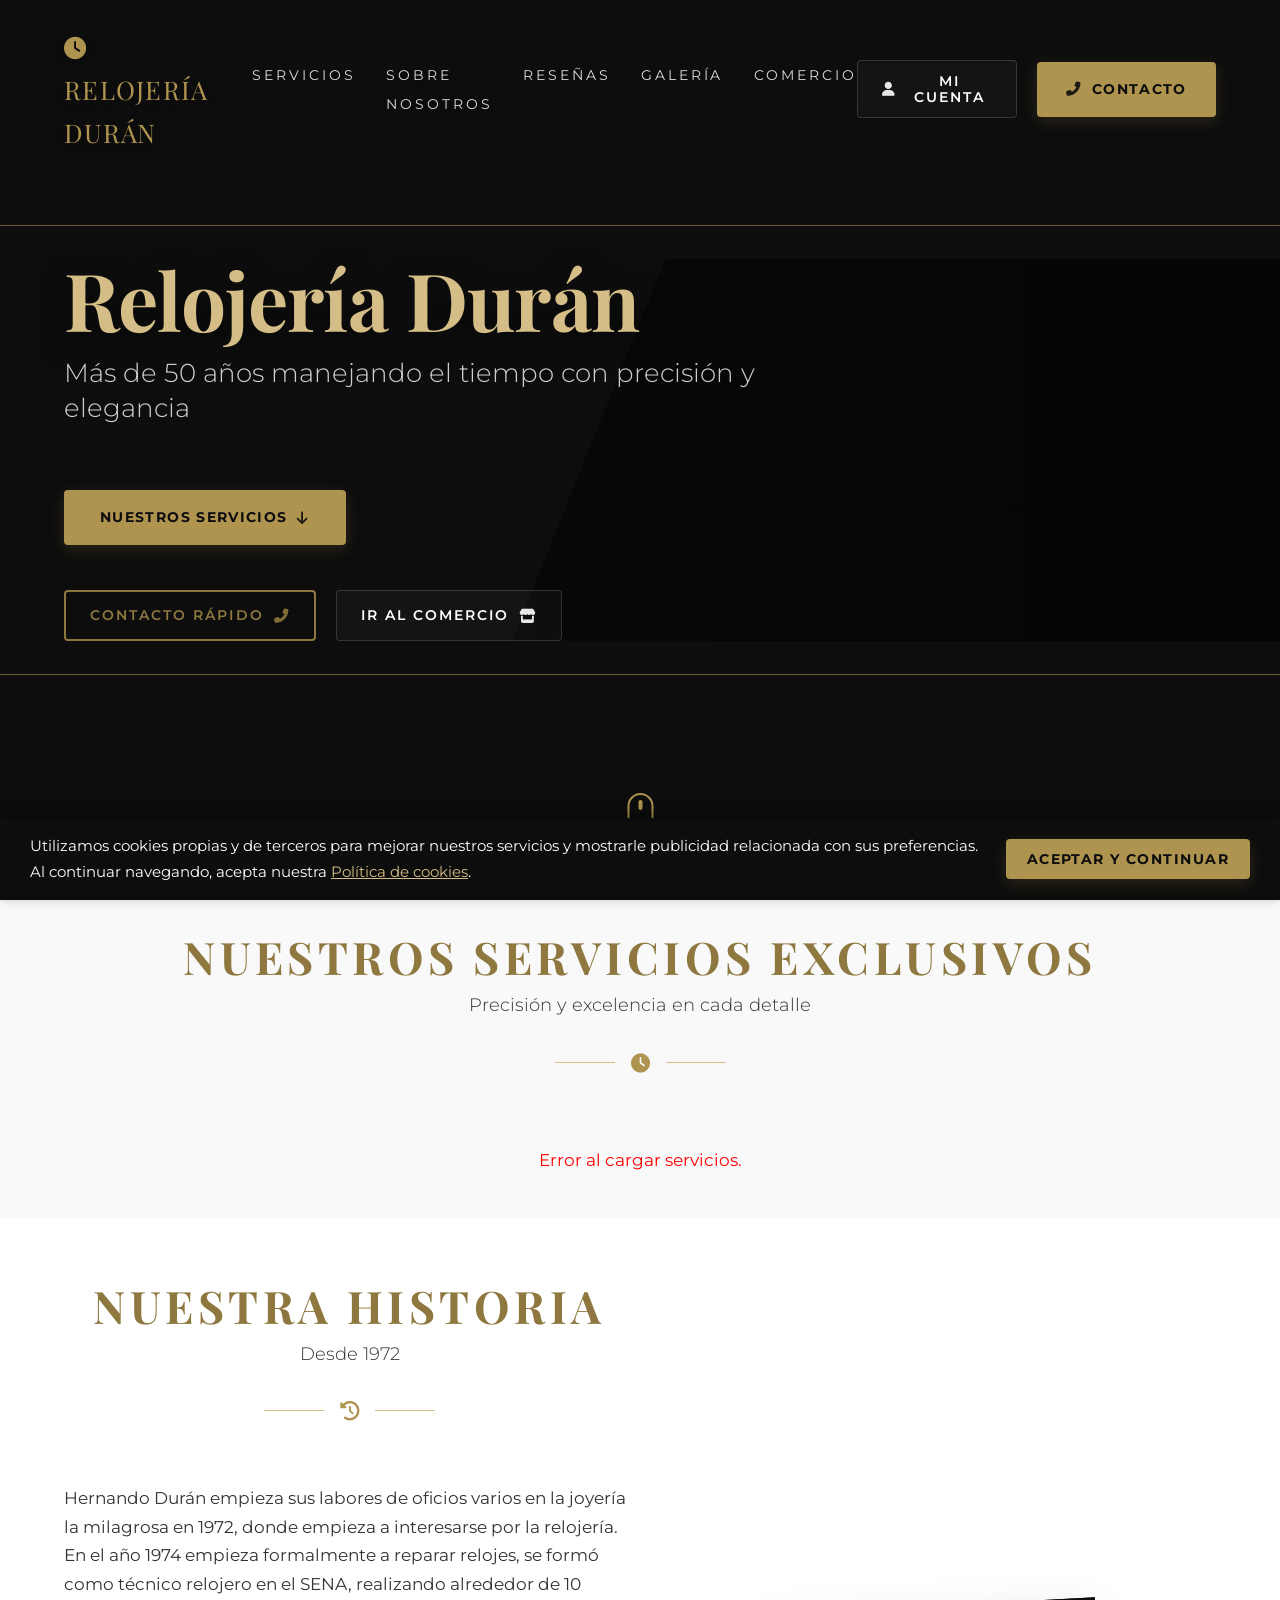
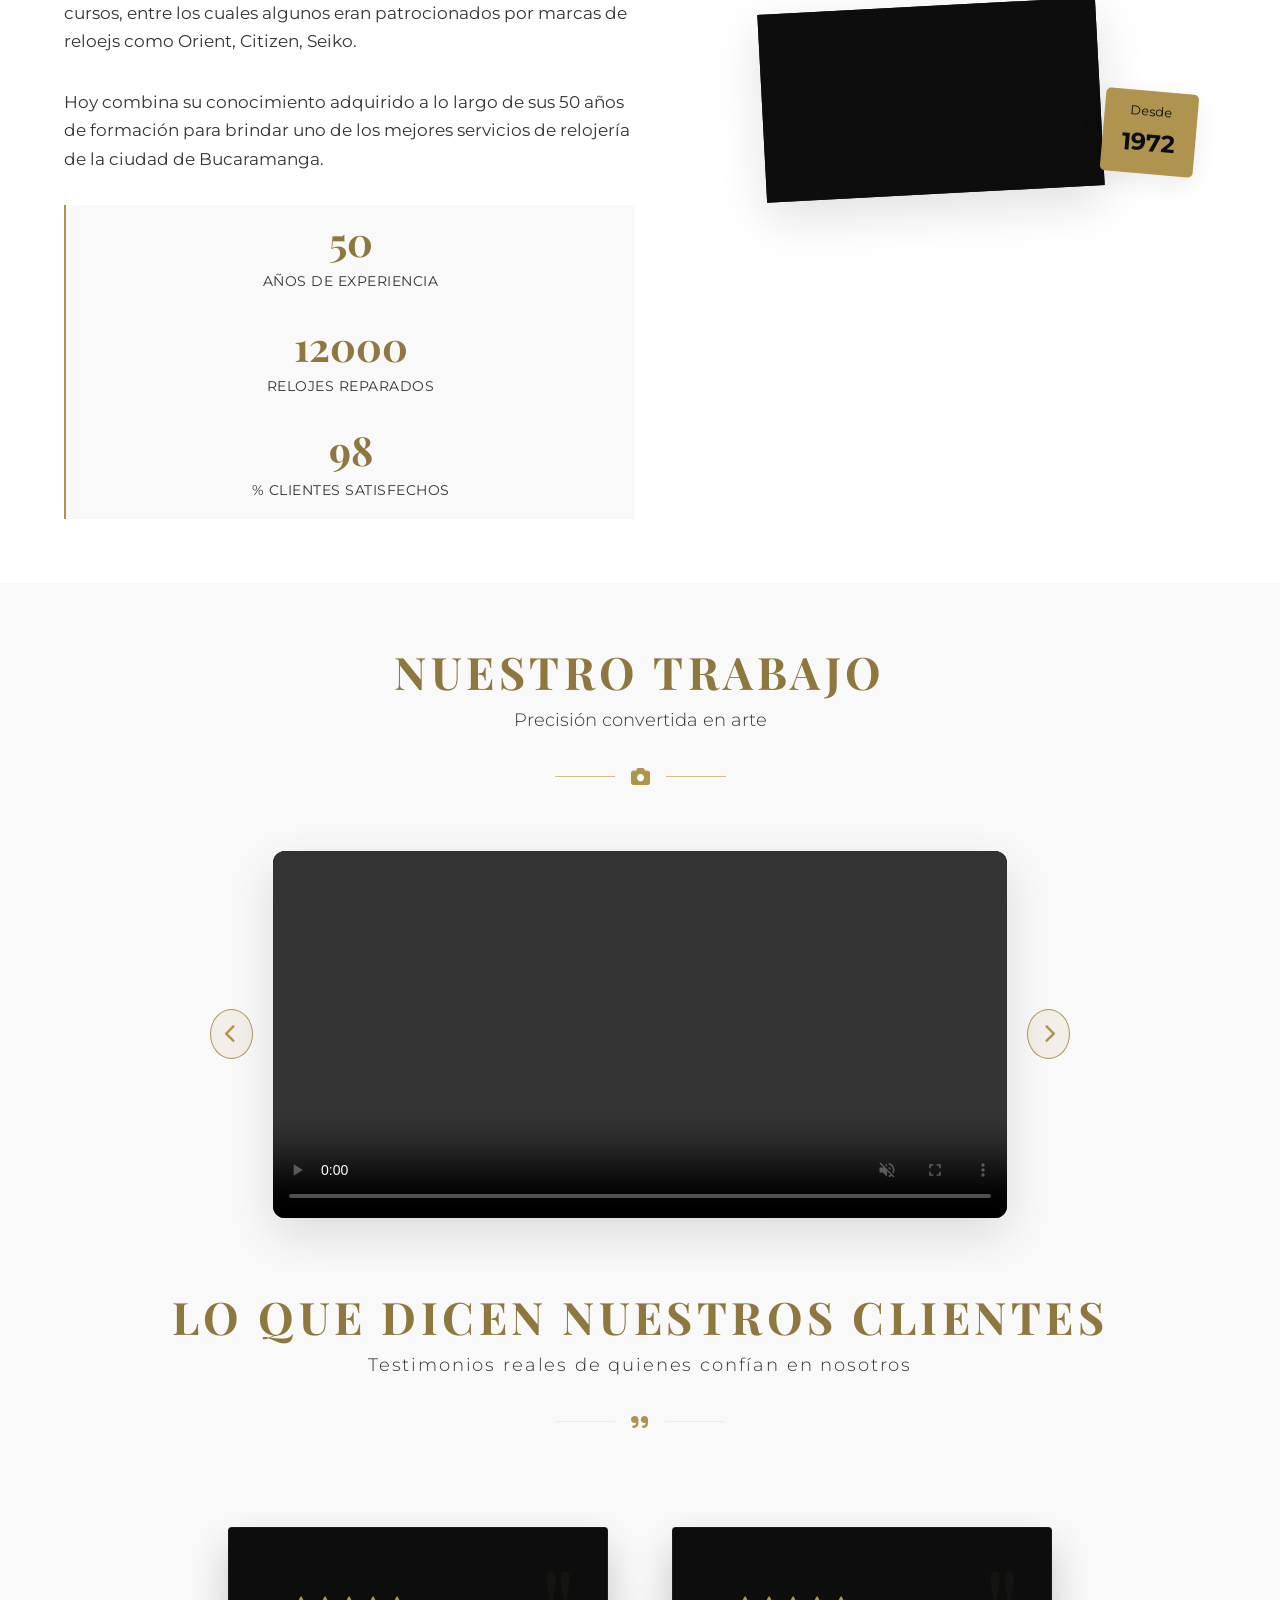
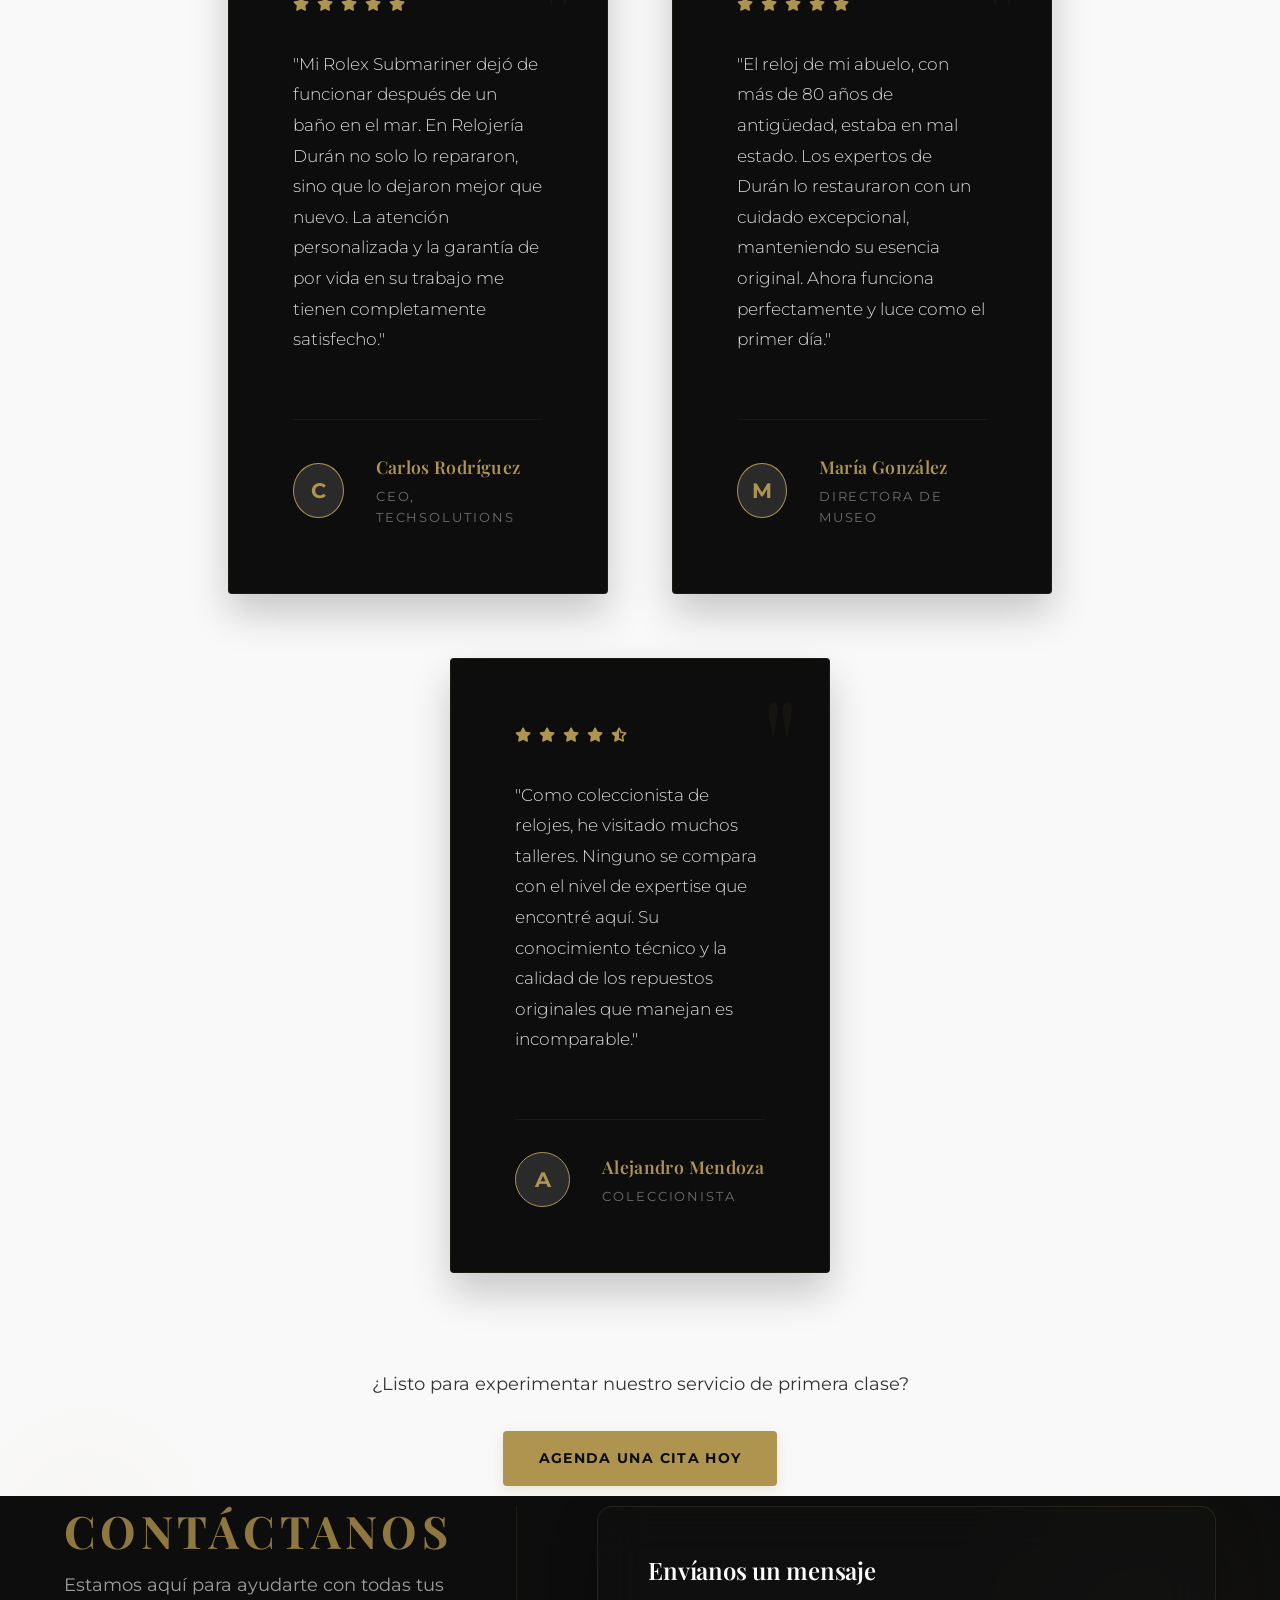
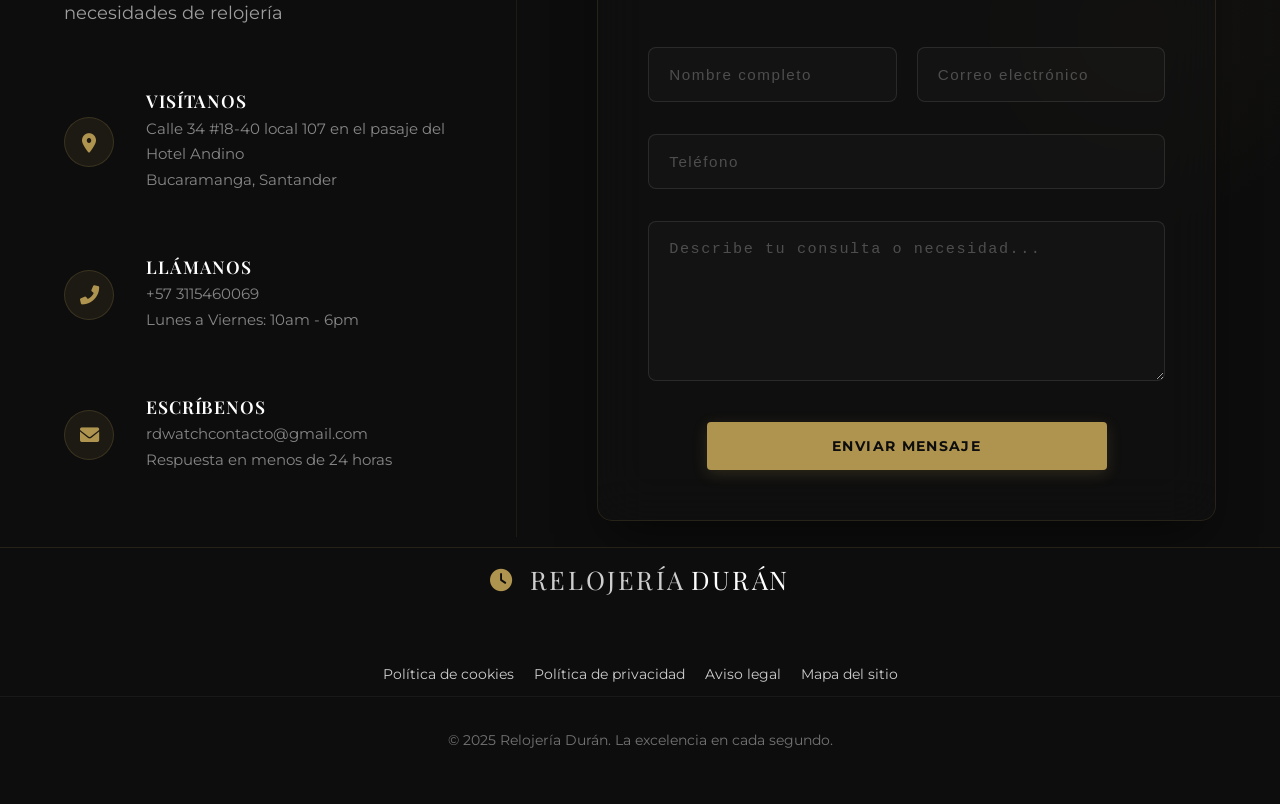
==== commit e02d9593: "arreglos de galería, nuestra historia, contacto, informacion nada más" ====
--- a/index.html
+++ b/index.html
@@ -299,7 +299,7 @@
                 <div class="about-us-content">
                     <div class="section-header">
                         <h2 class="section-heading">Nuestra Historia</h2>
-                        <p class="section-subheading">Desde 1970</p>
+                        <p class="section-subheading">Desde 1972</p>
                         <div class="section-divider">
                             <div class="divider-line"></div>
                             <i class="fas fa-history divider-icon"></i>
@@ -307,12 +307,16 @@
                         </div>
                     </div>
                     <div class="about-us-text">
-                        <p>Fundada en 1970 por el maestro relojero Hernando Durán, nuestra relojería ha crecido
-                            manteniendo los más altos estándares de calidad y precisión. Tres generaciones de artesanos
-                            han dedicado su vida al arte de la relojería fina.</p>
-                        <p>Hoy combinamos técnicas ancestrales con tecnología de vanguardia para ofrecer servicios
-                            incomparables. Cada reloj que pasa por nuestras manos recibe el mismo cuidado meticuloso que
-                            le daríamos a una pieza de museo.</p>
+                        <p>Hernando Durán empieza sus labores de oficios varios en la joyería la milagrosa en 1972,
+                            donde empieza a interesarse por la relojería.
+                            En el año 1974 empieza formalmente a reparar relojes, se formó como técnico relojero en el
+                            SENA, realizando alrededor de 10 cursos, entre los cuales algunos eran patrocionados por
+                            marcas de reloejs como
+                            Orient, Citizen, Seiko.</p>
+                        <p>Hoy combina su conocimiento adquirido a lo largo de sus 50 años de formación para brindar uno
+                            de los mejores
+                            servicios de relojería de la ciudad de Bucaramanga.
+                        </p>
                     </div>
                     <div class="stats-grid">
                         <div class="stat-item">
@@ -338,7 +342,7 @@
                     </div>
                     <div class="experience-badge">
                         <span>Desde</span>
-                        <strong>1970</strong>
+                        <strong>1972</strong>
                     </div>
                 </div>
             </div>
@@ -360,12 +364,12 @@
                     <div class="gallery-track-wrapper">
                         <div class="gallery-track" id="gallery-track">
                             <div class="gallery-slide active">
-                                <video controls playsinline>
+                                <video controls playsinline muted>
                                     <source src="src/css/reel%20duran%20%231.mp4" type="video/mp4">
                                 </video>
                             </div>
                             <div class="gallery-slide">
-                                <video controls playsinline>
+                                <video controls playsinline muted>
                                     <source src="src/css/reel%20duran%20%232.mp4" type="video/mp4">
                                 </video>
                             </div>
@@ -400,7 +404,9 @@
                             personalizada y la garantía de por vida en su trabajo me tienen completamente satisfecho."
                         </p>
                         <div class="reviewer-info">
-                            <div class="reviewer-avatar" style="background:#2a2a2a; color:var(--primary-color); display:flex; align-items:center; justify-content:center; font-weight:bold; font-size:1.3rem;">C</div>
+                            <div class="reviewer-avatar"
+                                style="background:#2a2a2a; color:var(--primary-color); display:flex; align-items:center; justify-content:center; font-weight:bold; font-size:1.3rem;">
+                                C</div>
                             <div class="reviewer-details">
                                 <p class="reviewer-name">Carlos Rodríguez</p>
                                 <p class="reviewer-role">CEO, TechSolutions</p>
@@ -419,7 +425,9 @@
                             estado. Los expertos de Durán lo restauraron con un cuidado excepcional, manteniendo su
                             esencia original. Ahora funciona perfectamente y luce como el primer día."</p>
                         <div class="reviewer-info">
-                            <div class="reviewer-avatar" style="background:#2a2a2a; color:var(--primary-color); display:flex; align-items:center; justify-content:center; font-weight:bold; font-size:1.3rem;">M</div>
+                            <div class="reviewer-avatar"
+                                style="background:#2a2a2a; color:var(--primary-color); display:flex; align-items:center; justify-content:center; font-weight:bold; font-size:1.3rem;">
+                                M</div>
                             <div class="reviewer-details">
                                 <p class="reviewer-name">María González</p>
                                 <p class="reviewer-role">Directora de Museo</p>
@@ -438,7 +446,9 @@
                             compara con el nivel de expertise que encontré aquí. Su conocimiento técnico y la calidad de
                             los repuestos originales que manejan es incomparable."</p>
                         <div class="reviewer-info">
-                            <div class="reviewer-avatar" style="background:#2a2a2a; color:var(--primary-color); display:flex; align-items:center; justify-content:center; font-weight:bold; font-size:1.3rem;">A</div>
+                            <div class="reviewer-avatar"
+                                style="background:#2a2a2a; color:var(--primary-color); display:flex; align-items:center; justify-content:center; font-weight:bold; font-size:1.3rem;">
+                                A</div>
                             <div class="reviewer-details">
                                 <p class="reviewer-name">Alejandro Mendoza</p>
                                 <p class="reviewer-role">Coleccionista</p>
@@ -485,7 +495,7 @@
                         </div>
                         <div class="contact-details">
                             <h3>Escríbenos</h3>
-                            <p>contacto@relojeriaduran.com<br>Respuesta en menos de 24 horas</p>
+                            <p>rdwatchcontacto@gmail.com<br>Respuesta en menos de 24 horas</p>
                         </div>
                     </div>
 
--- a/src/css/style.css
+++ b/src/css/style.css
@@ -884,7 +884,7 @@
 
 .image-frame {
     padding: var(--spacing-sm);
-    background-color: var(--white);
+    background-color: var(--secondary-color);
     border: 3px solid var(--secondary-color);
     /* Border now on frame */
     box-shadow: var(--shadow-lg);
@@ -893,11 +893,13 @@
     /* Removed max-height to prevent cropping */
     display: flex;
     justify-content: center;
+    width: fit-content;
+    margin: 0 auto;
 }
 
 .about-us-image {
     display: block;
-    width: 100%;
+    width: auto;
     height: auto;
     /* Natural height */
     max-height: 500px;
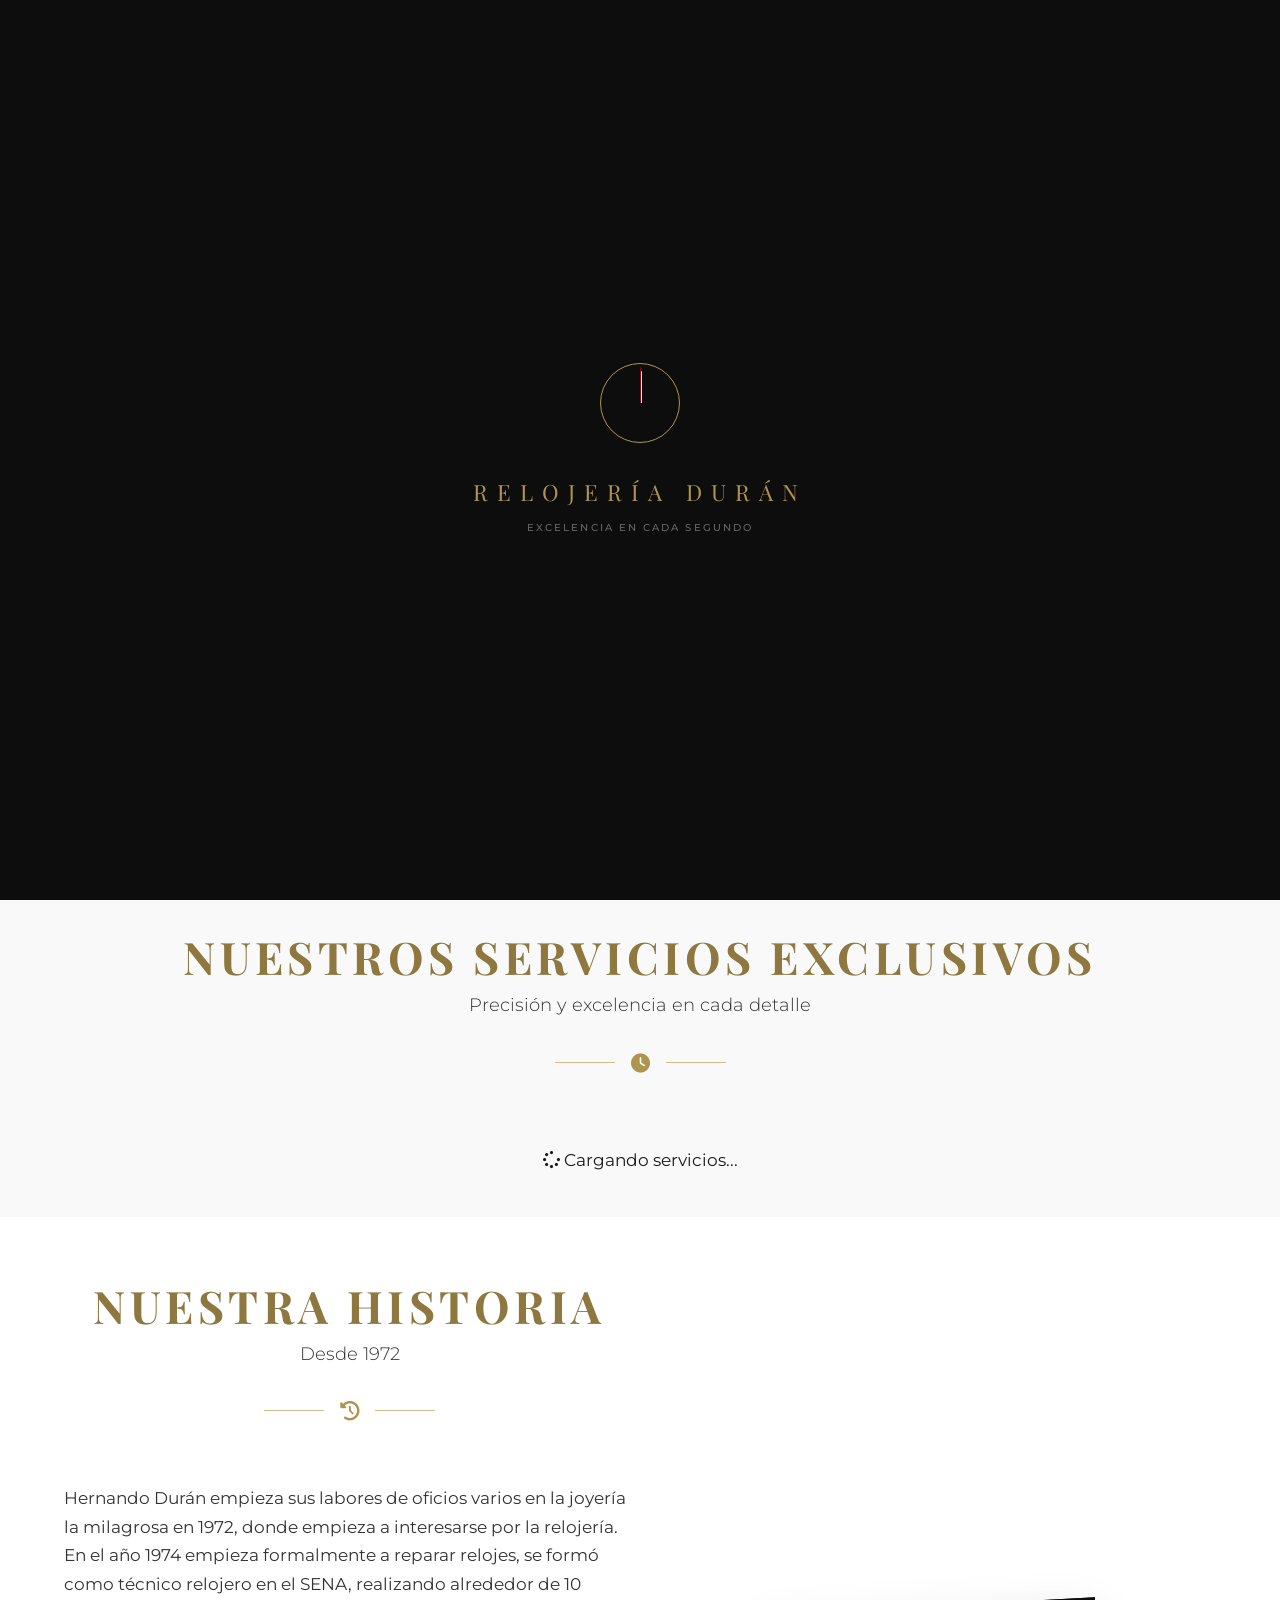
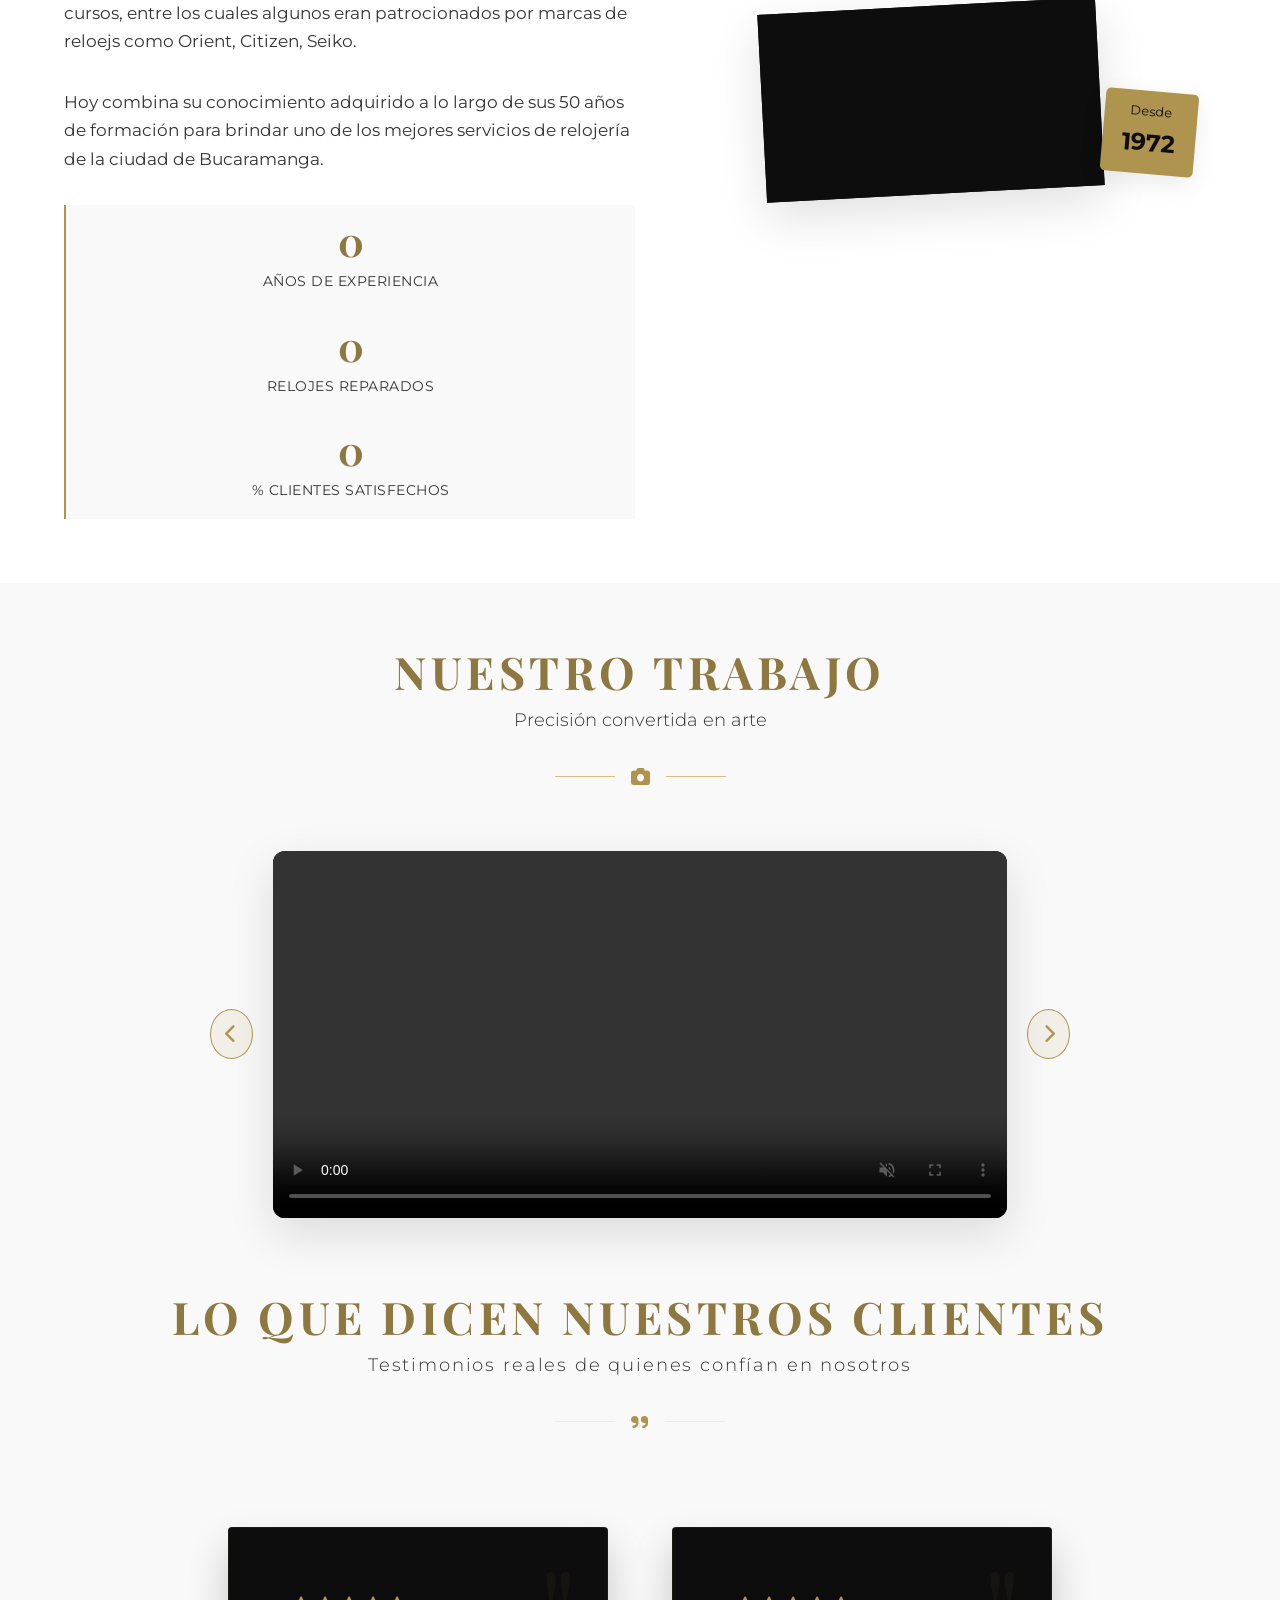
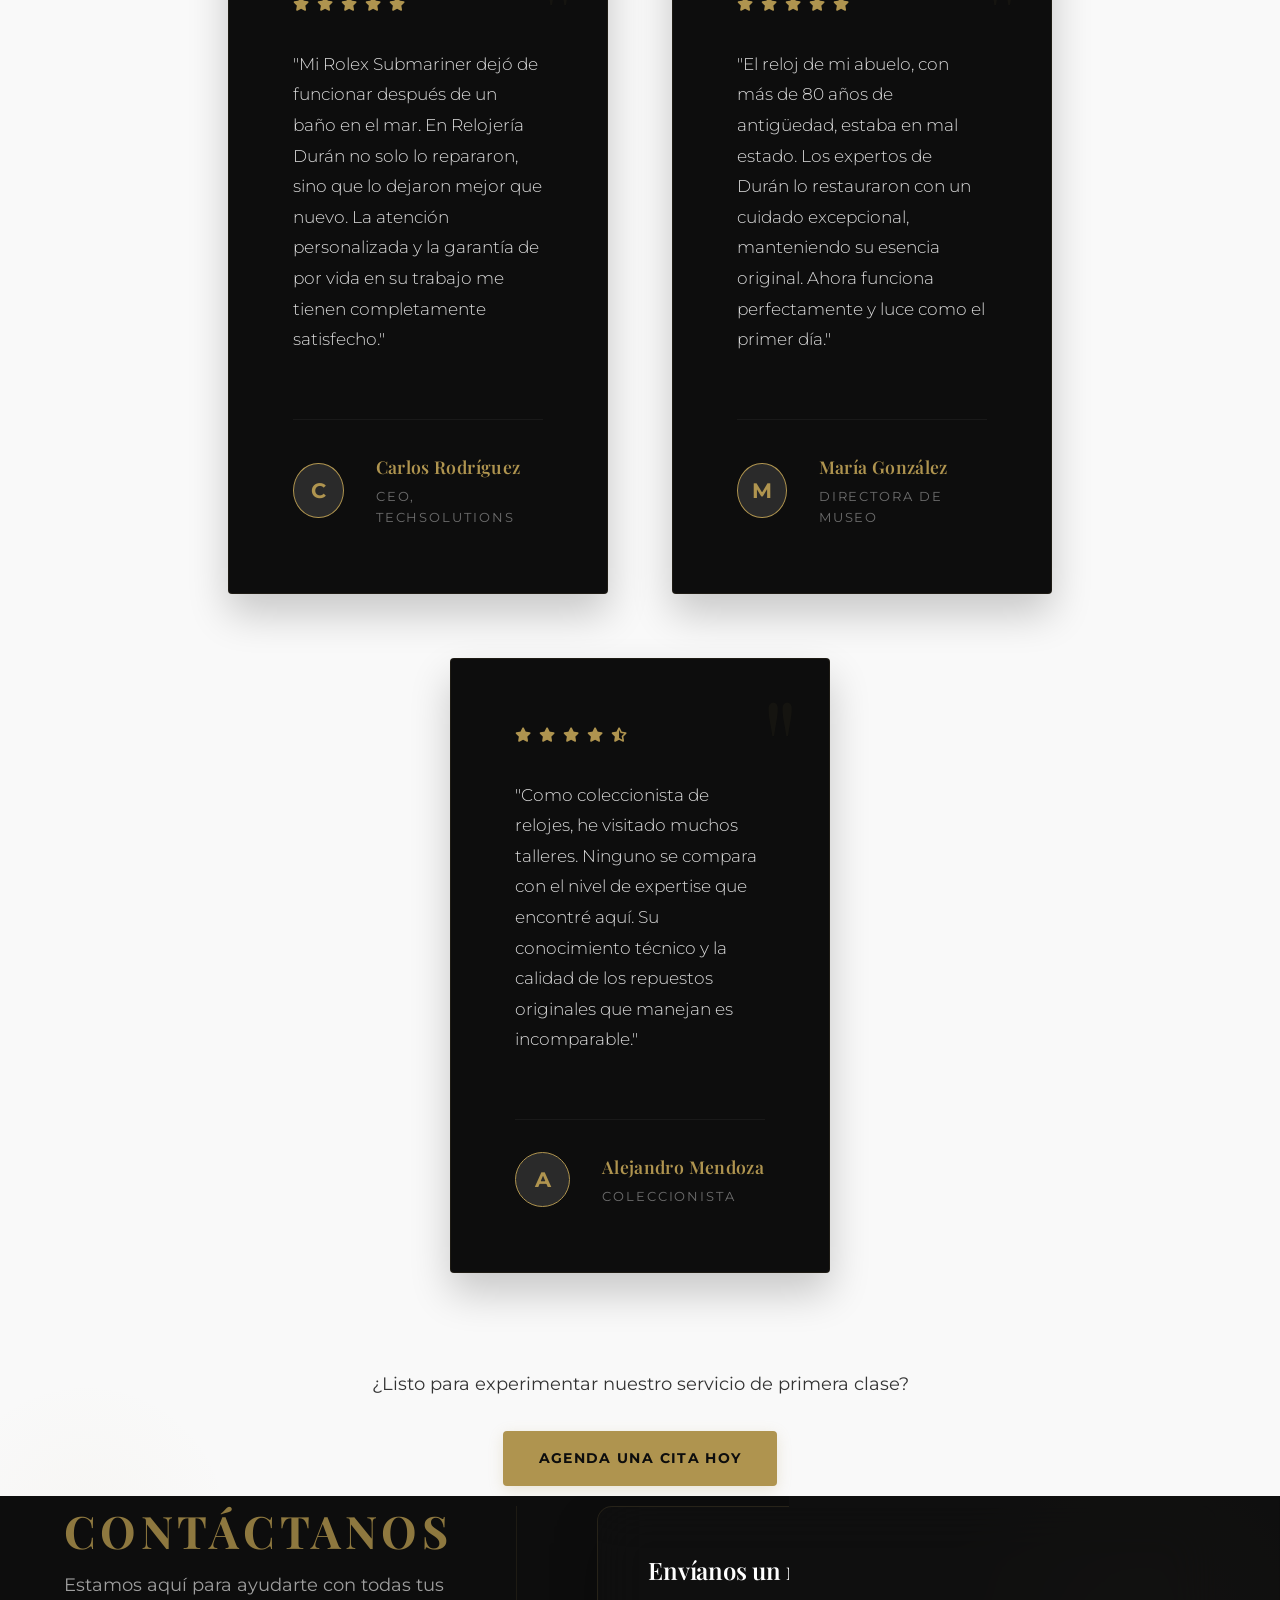
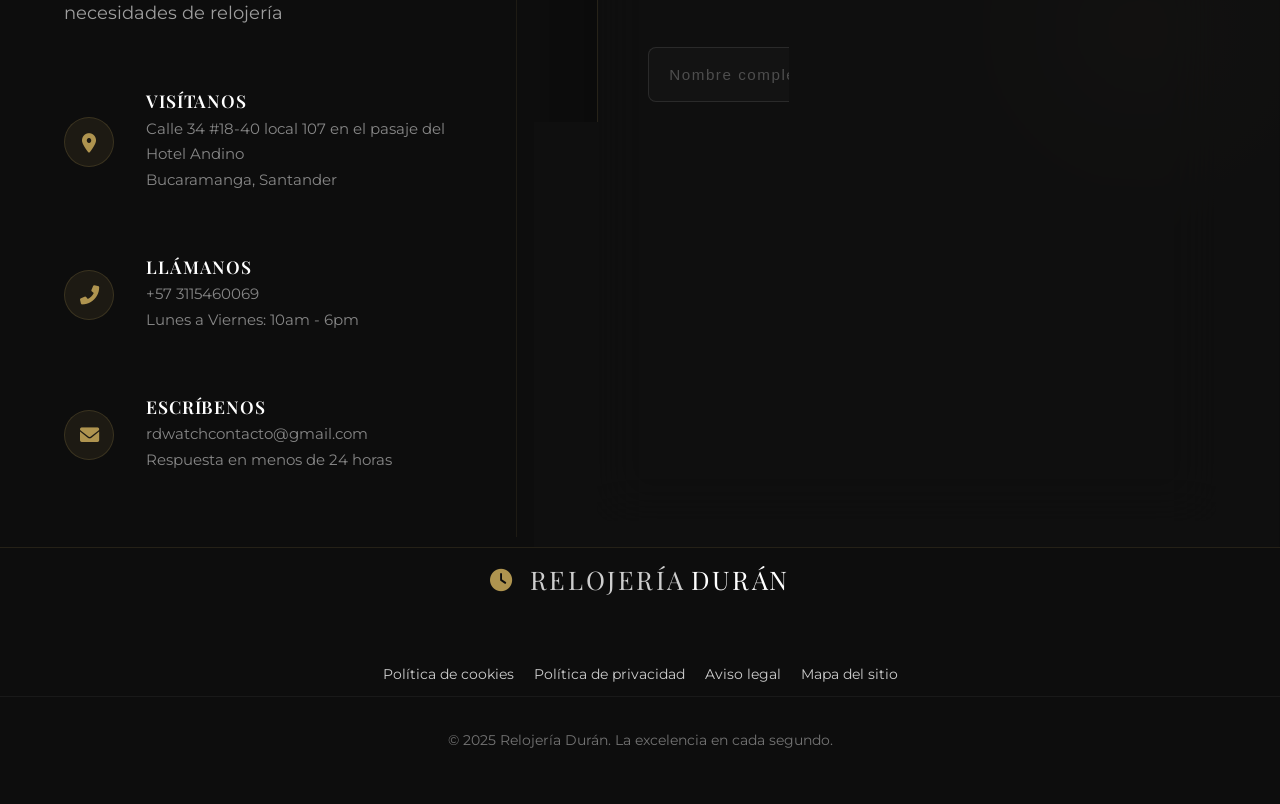
==== commit 8115529a: "Add files via upload" ====
--- a/index.html
+++ b/index.html
@@ -581,7 +581,9 @@
     <script src="src/js/config.js"></script>
     <script src="src/js/notifications.js"></script>
     <script src="src/js/security.js"></script>
-    <script src="src/js/script.js?v=1.1"></script>
+    <script src="src/js/utils.js"></script>
+    <script src="src/js/auth.js"></script>
+    <script src="src/js/landing.js"></script>
 </body>
 
 </html>
--- a/src/css/style.css
+++ b/src/css/style.css
@@ -3199,8 +3199,13 @@
 /* Sección de Checkout */
 .checkout-section {
     padding: var(--spacing-lg) 0;
-    background-color: var(--white);
-}
+    background-color: #ffffff !important;
+}
+
+.checkout-container {
+    background-color: #ffffff !important;
+}
+
 
 .hidden-section {
     display: none;
@@ -3215,18 +3220,104 @@
 
 .checkout-form-col {
     padding: var(--spacing-md);
-    background-color: var(--bg-light);
-    border-radius: 8px;
-    box-shadow: var(--shadow-sm);
+    background-color: #ffffff;
+    border-radius: 12px;
+    box-shadow: 0 4px 20px rgba(0,0,0,0.06);
+    border: 1px solid rgba(175, 148, 79, 0.12);
 }
 
 .checkout-form-col h3 {
     color: var(--primary-dark);
-    font-size: 1.4rem;
+    font-size: 1.3rem;
     margin-top: var(--spacing-md);
     margin-bottom: var(--spacing-md);
-    border-bottom: 1px solid #eee;
+    border-bottom: 1px solid rgba(175, 148, 79, 0.2);
     padding-bottom: var(--spacing-sm);
+}
+
+/* Inputs dentro del checkout: fondo blanco, borde sutil */
+.checkout-form-col input,
+.checkout-form-col select,
+.checkout-form-col textarea {
+    background-color: #ffffff !important;
+    border: 1px solid #ddd !important;
+    color: var(--text-color) !important;
+    border-radius: 8px;
+    padding: 12px;
+    width: 100%;
+}
+
+.checkout-form-col input:focus,
+.checkout-form-col select:focus {
+    border-color: var(--primary-color) !important;
+    box-shadow: 0 0 0 3px rgba(175, 148, 79, 0.12) !important;
+    outline: none;
+}
+
+/* ============================================================
+   OVERRIDE: contact-form dentro del checkout (fondo claro)
+   Neutraliza los estilos oscuros de la sección de contacto
+   ============================================================ */
+.checkout-form-col .contact-form {
+    background: transparent !important;
+    backdrop-filter: none !important;
+    -webkit-backdrop-filter: none !important;
+    padding: 0 !important;
+    border: none !important;
+    box-shadow: none !important;
+}
+
+.checkout-form-col .contact-form h3 {
+    color: var(--primary-dark) !important;
+    margin-bottom: var(--spacing-md) !important;
+    font-size: 1.2rem !important;
+}
+
+.checkout-form-col .contact-form label {
+    color: var(--text-color) !important;
+    font-weight: 600;
+    display: block;
+    margin-bottom: 6px;
+    font-size: 0.9rem;
+}
+
+.checkout-form-col .contact-form input,
+.checkout-form-col .contact-form select,
+.checkout-form-col .contact-form textarea {
+    background: #ffffff !important;
+    border: 1px solid #ddd !important;
+    color: var(--text-color) !important;
+    padding: 12px 14px !important;
+}
+
+.checkout-form-col .contact-form input::placeholder,
+.checkout-form-col .contact-form textarea::placeholder {
+    color: #aaa !important;
+}
+
+.checkout-form-col .contact-form input:focus,
+.checkout-form-col .contact-form select:focus,
+.checkout-form-col .contact-form textarea:focus {
+    background: #fff !important;
+    border-color: var(--primary-color) !important;
+    box-shadow: 0 0 0 3px rgba(175, 148, 79, 0.12) !important;
+}
+
+/* Labels normales fuera del contact-form dentro del checkout */
+.checkout-form-col label {
+    color: var(--text-color) !important;
+}
+
+/* Texto pequeño (tamaño máximo recomendado, etc.) */
+.checkout-form-col small {
+    color: var(--text-lighter) !important;
+    font-size: 0.8rem;
+}
+
+/* Párrafos dentro del checkout deben verse oscuros */
+.checkout-form-col p,
+.checkout-form-col li {
+    color: var(--text-color) !important;
 }
 
 .payment-methods {
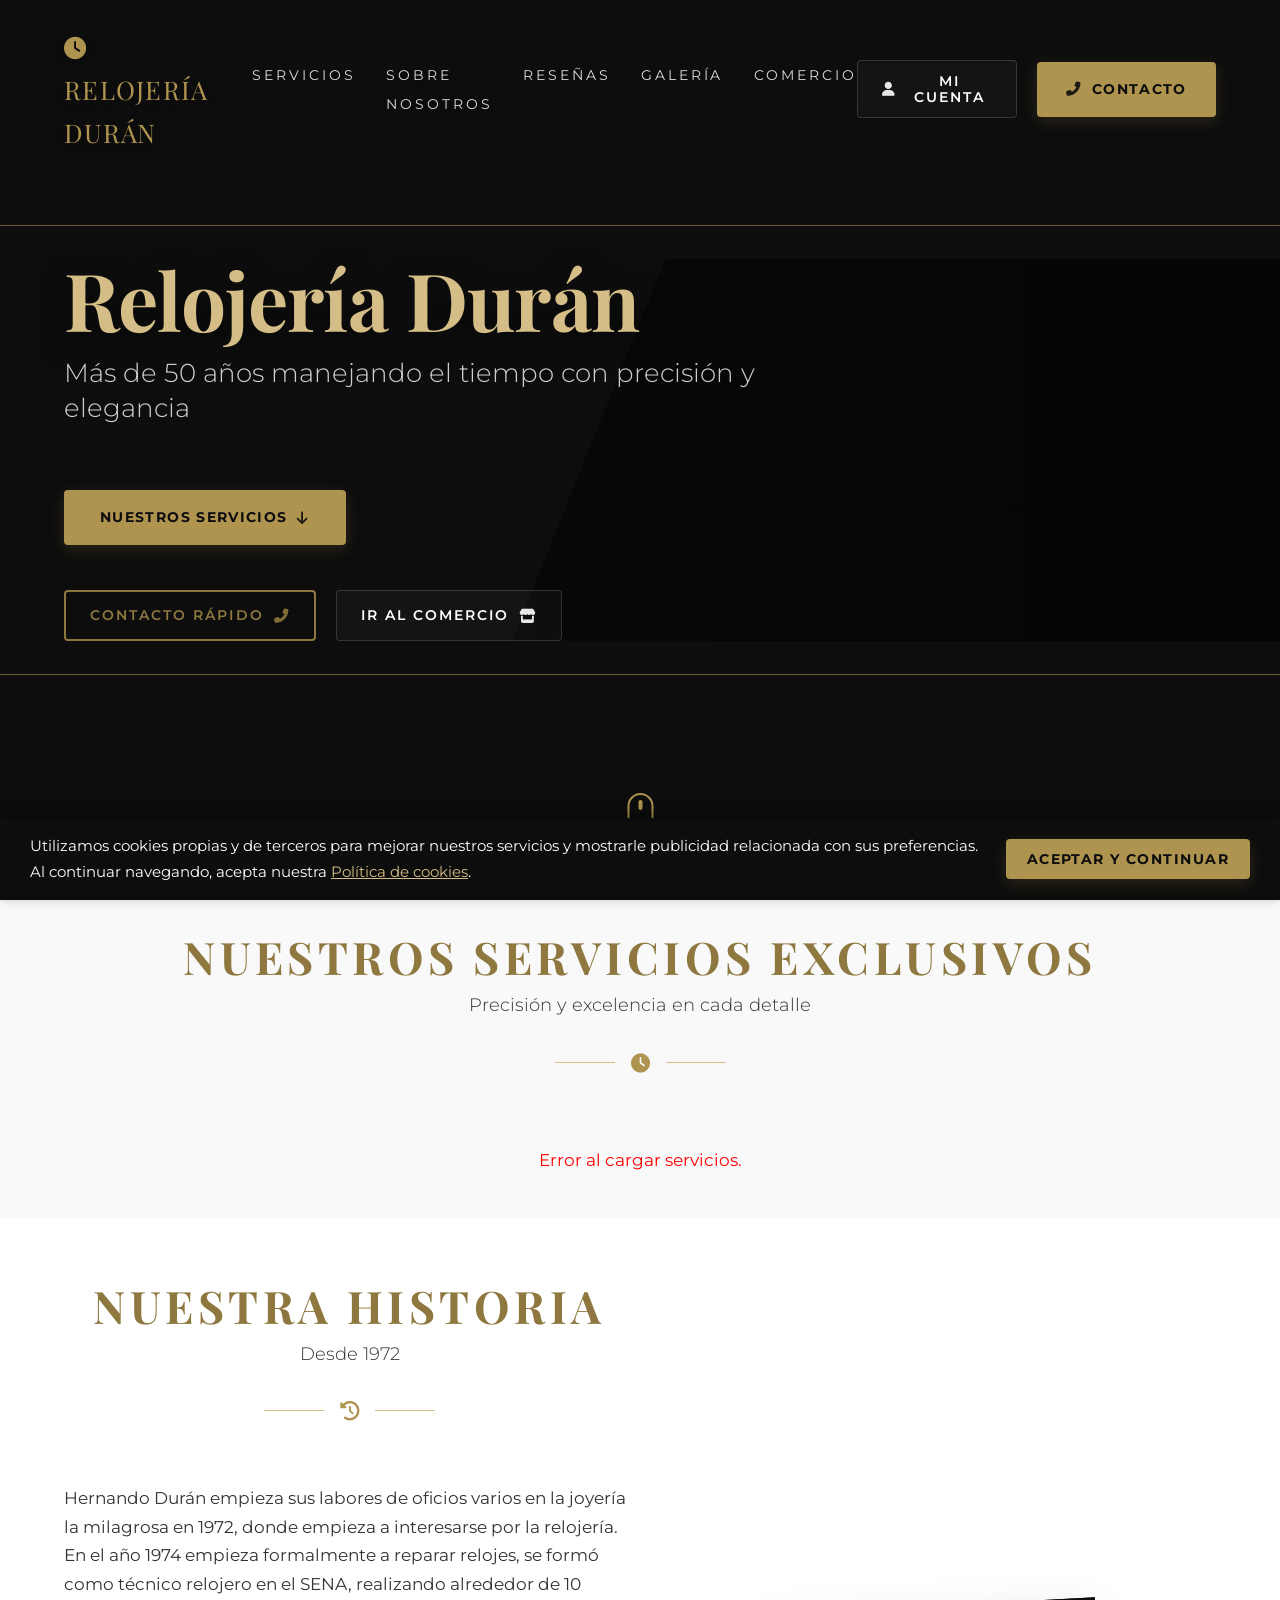
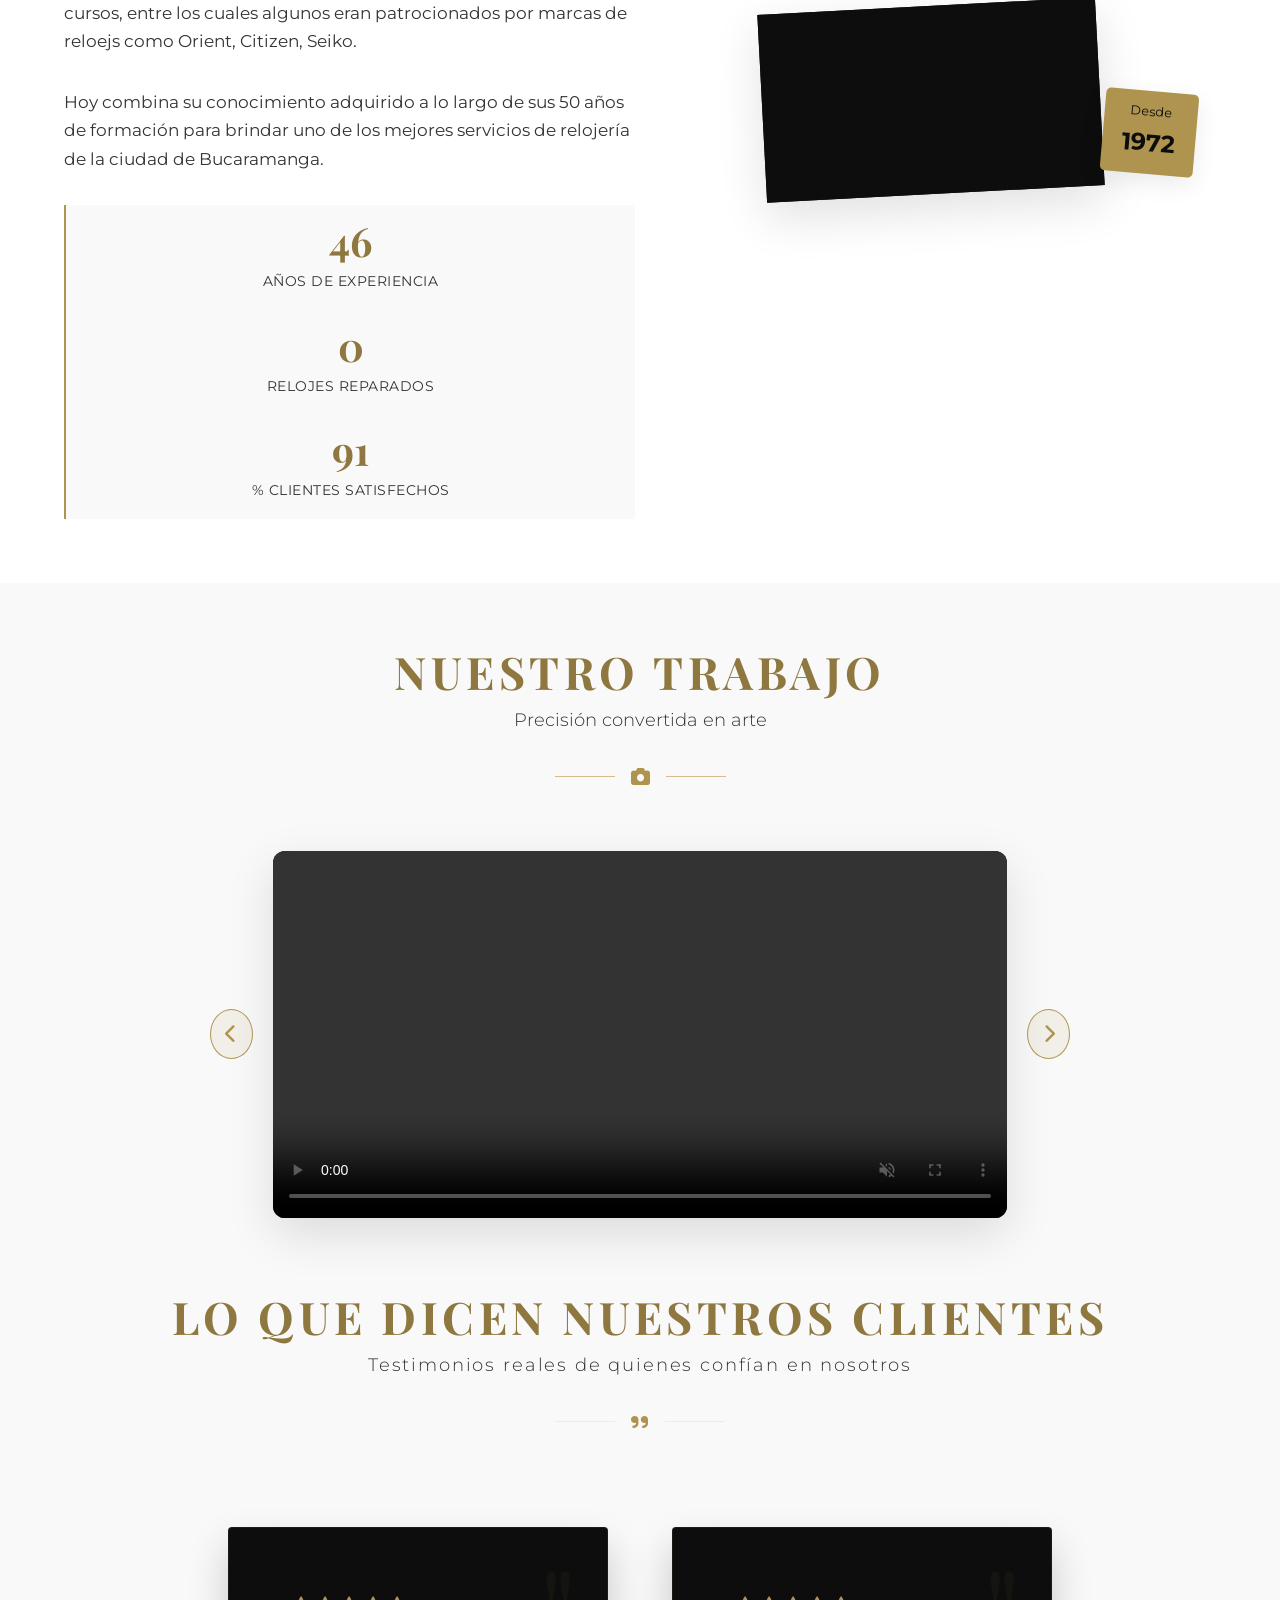
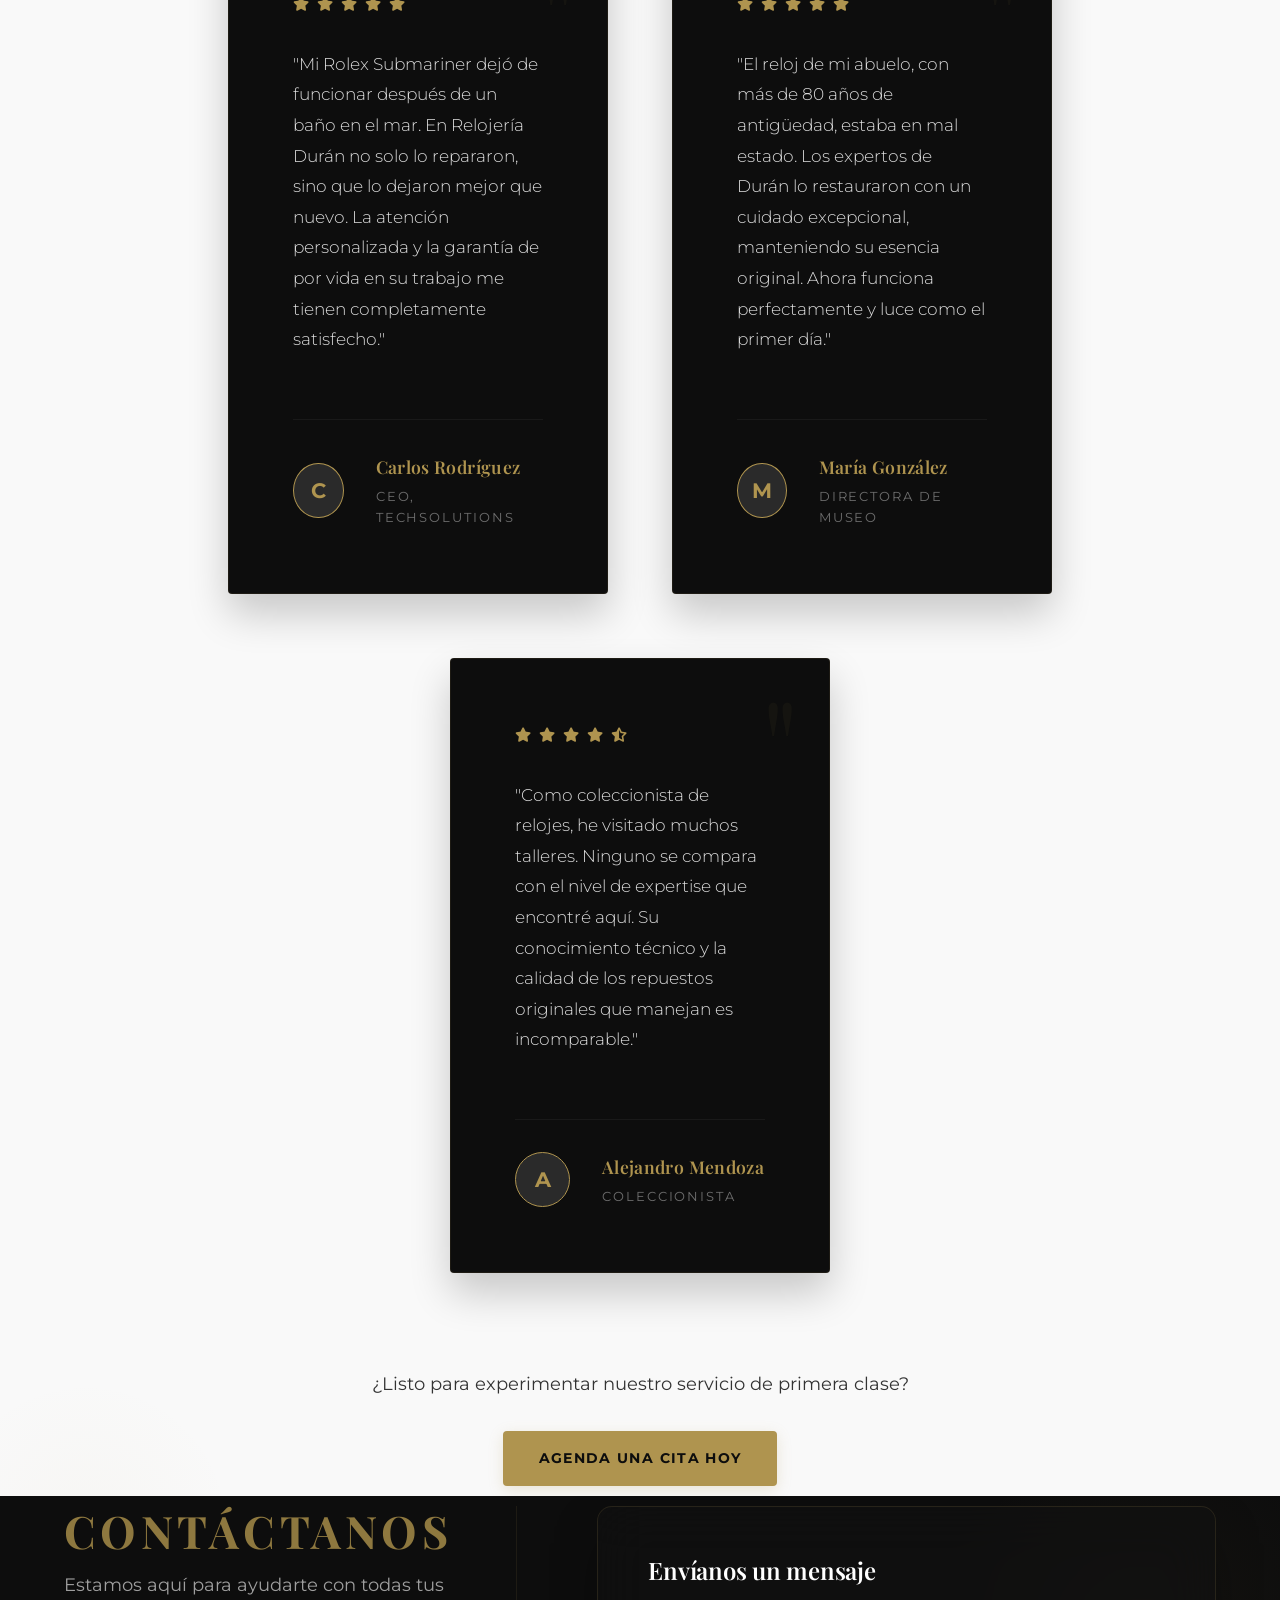
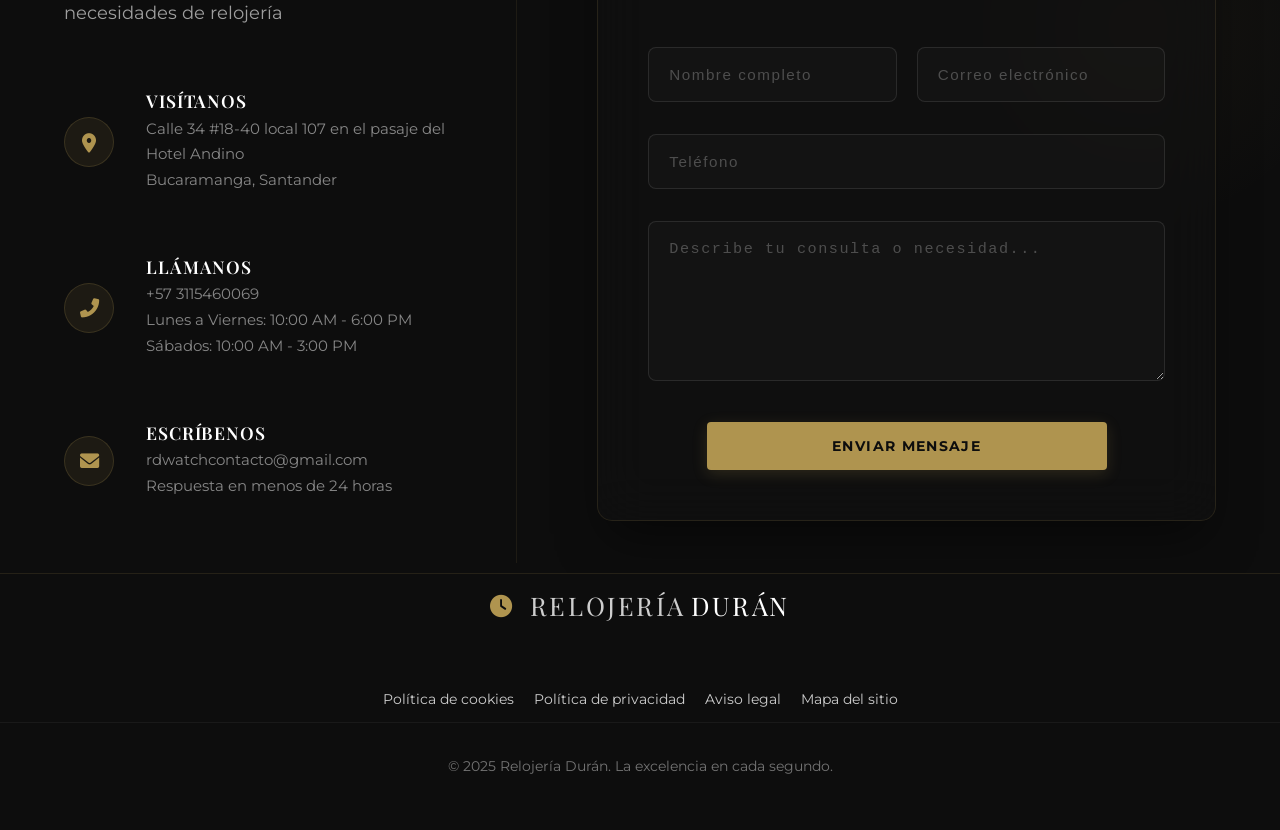
==== commit e2254233: "fix(landing): unified store hours and refactored real stats counter" ====
--- a/index.html
+++ b/index.html
@@ -324,7 +324,7 @@
                             <div class="stat-label">Años de experiencia</div>
                         </div>
                         <div class="stat-item">
-                            <div class="stat-number" id="stat-repaired" data-count="12000">0</div>
+                            <div class="stat-number" id="stat-repaired" data-count="0">0</div>
                             <div class="stat-label">Relojes reparados</div>
                         </div>
                         <div class="stat-item">
@@ -485,7 +485,7 @@
                         </div>
                         <div class="contact-details">
                             <h3>Llámanos</h3>
-                            <p>+57 3115460069<br>Lunes a Viernes: 10am - 6pm</p>
+                            <p>+57 3115460069<br>Lunes a Viernes: 10:00 AM - 6:00 PM<br>Sábados: 10:00 AM - 3:00 PM</p>
                         </div>
                     </div>
 
--- a/src/css/style.css
+++ b/src/css/style.css
@@ -14,6 +14,7 @@
     /* Rojo Carmesí (Detalles mecánicos) */
 
     --success-color: #009D71;
+    --error-color: #dc3545; /* Rojo para alertas y contadores */
 
     --text-color: #1A1A1A;
     /* Casi negro para máximo contraste */
@@ -3036,6 +3037,17 @@
     padding: 4px 8px;
     font-size: 0.75rem;
     font-weight: 700;
+    display: none;
+}
+
+.pop-animation {
+    animation: pop-animation 0.3s cubic-bezier(0.175, 0.885, 0.32, 1.275);
+}
+
+@keyframes pop-animation {
+    0% { transform: scale(1); }
+    50% { transform: scale(1.4); }
+    100% { transform: scale(1); }
 }
 
 /* Sidebar del Carrito */
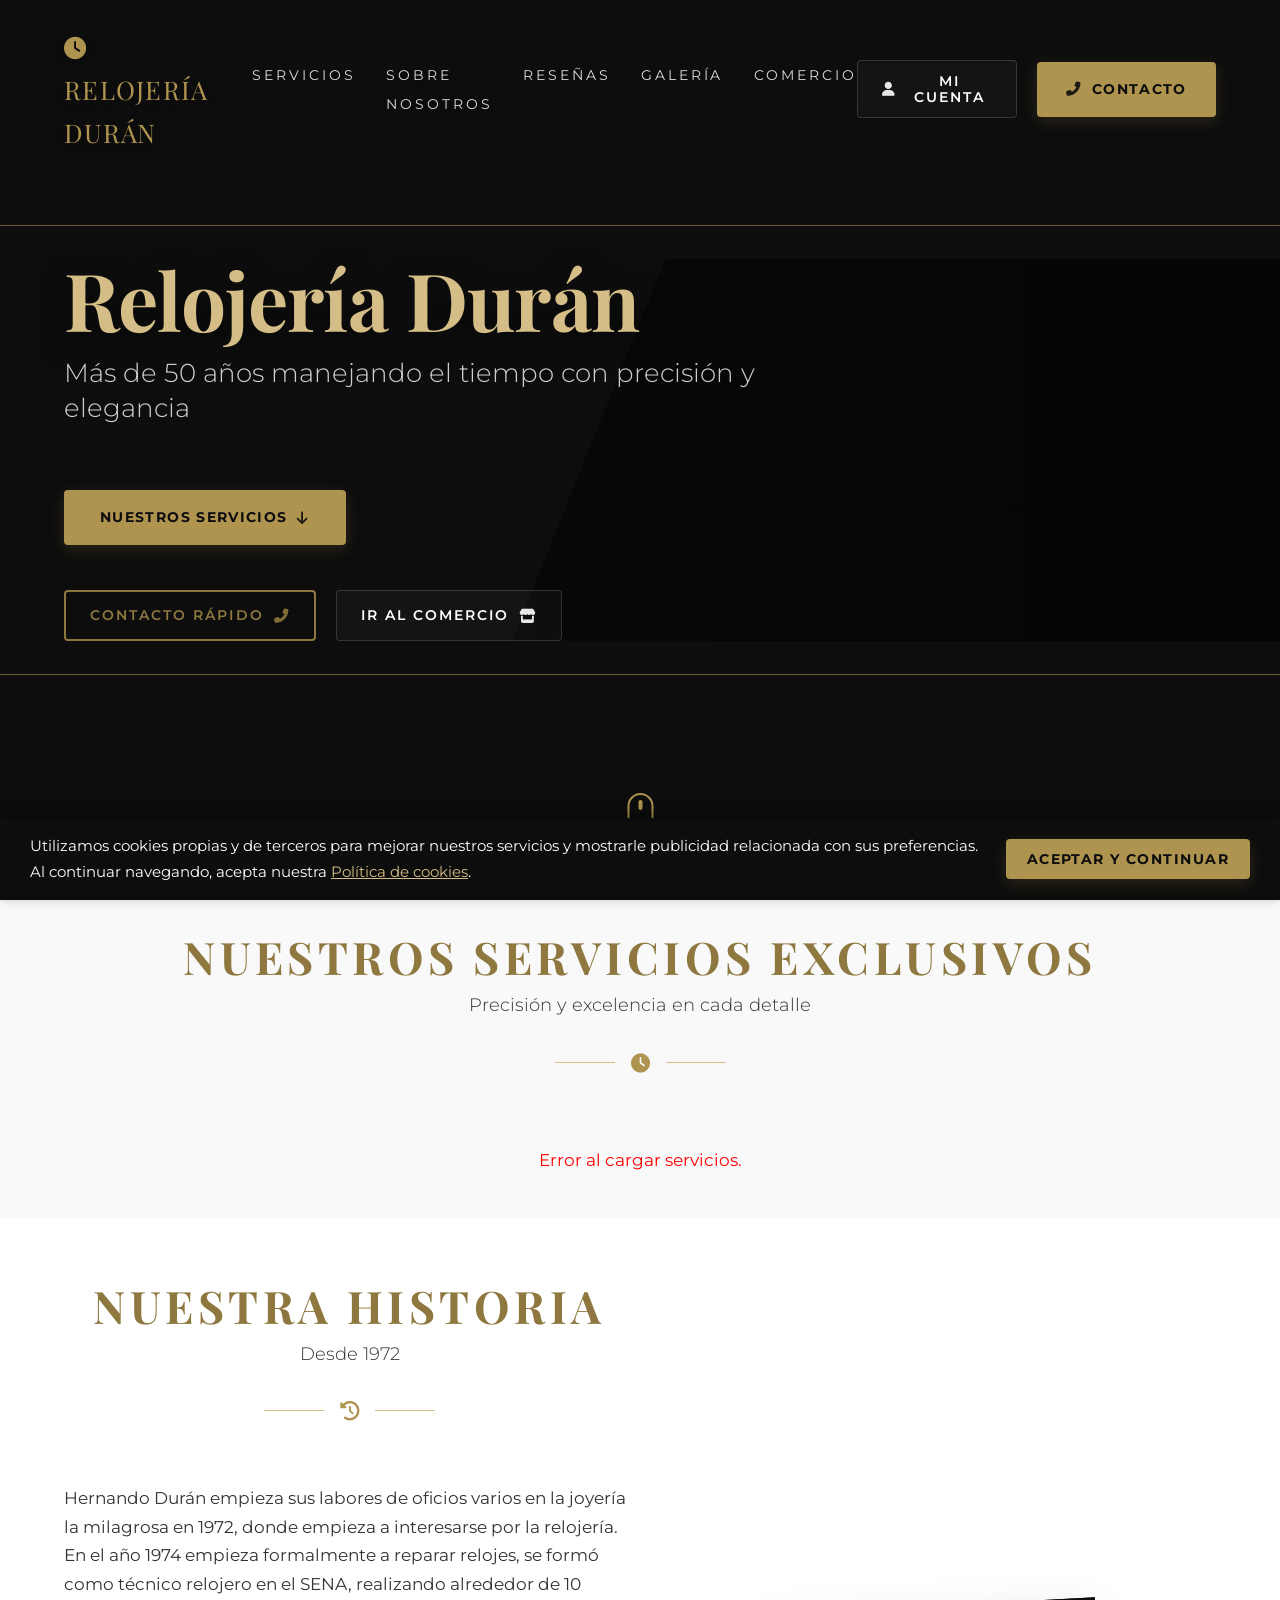
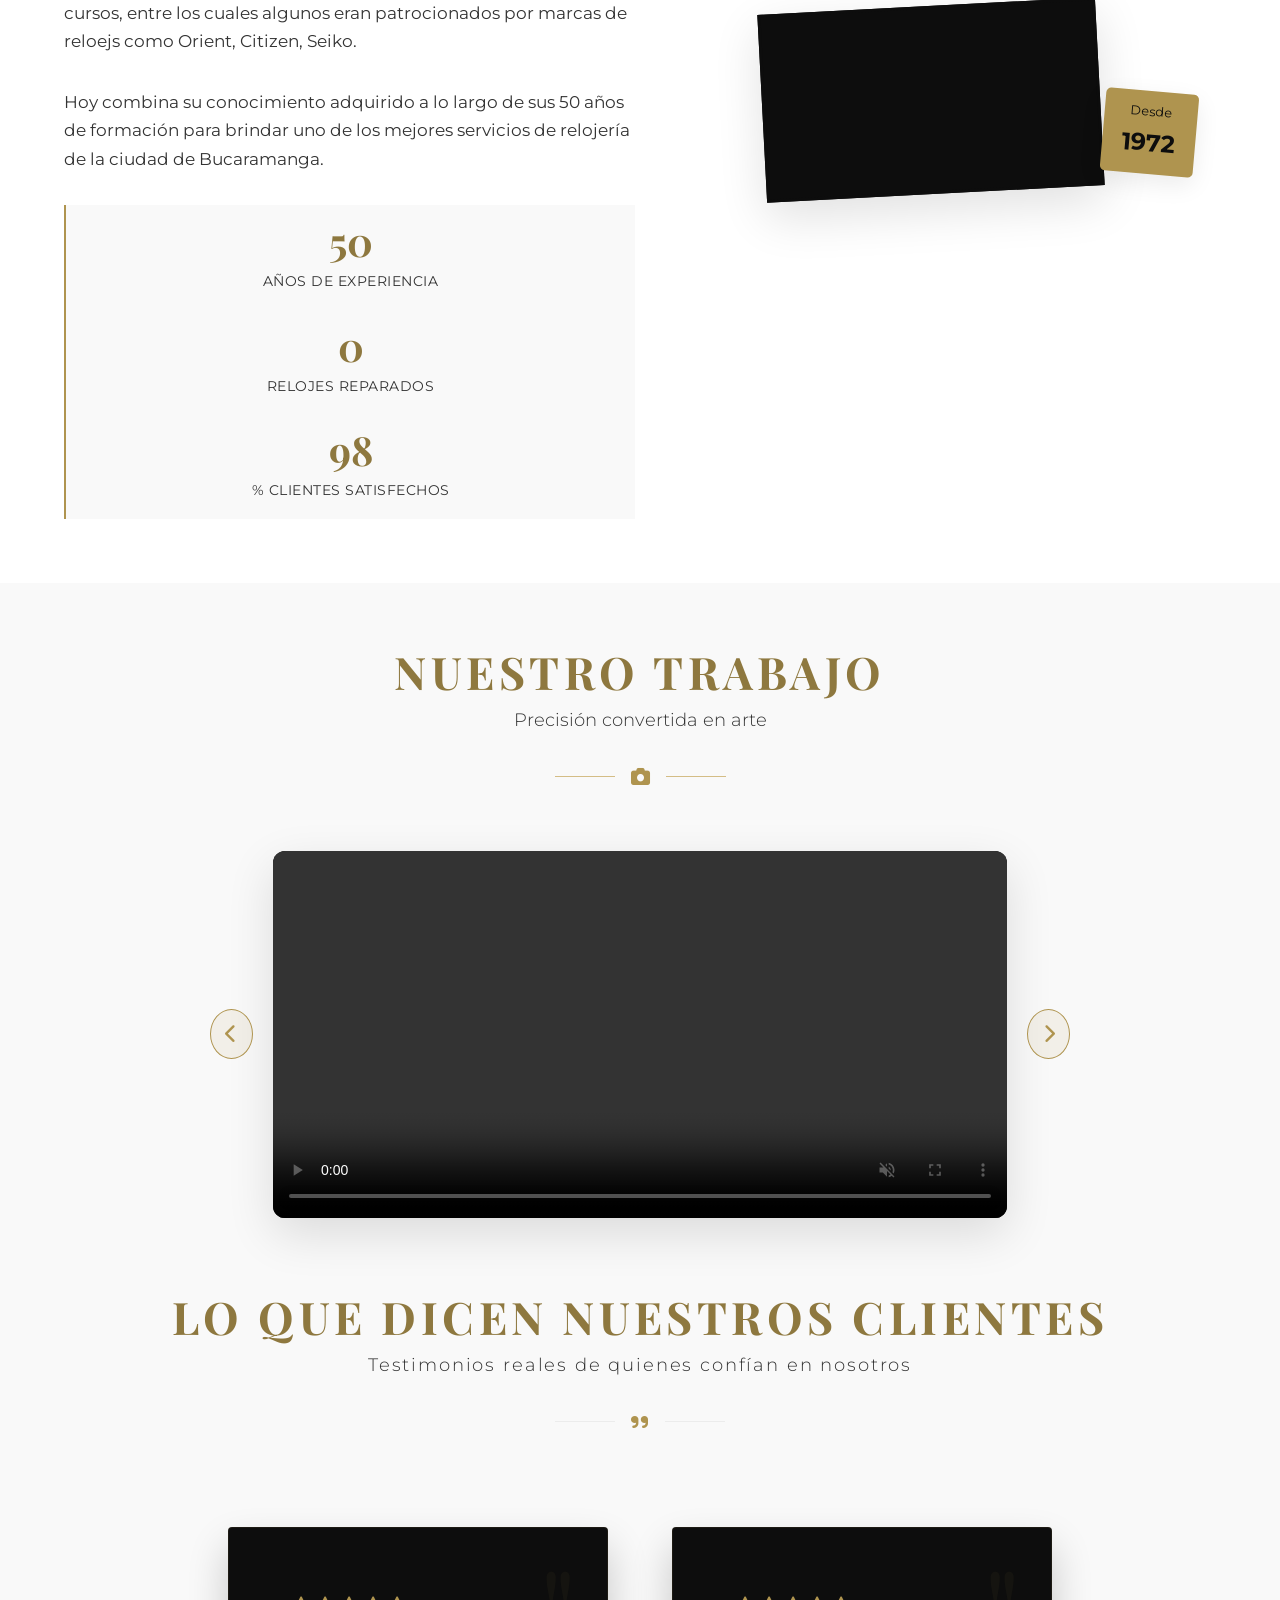
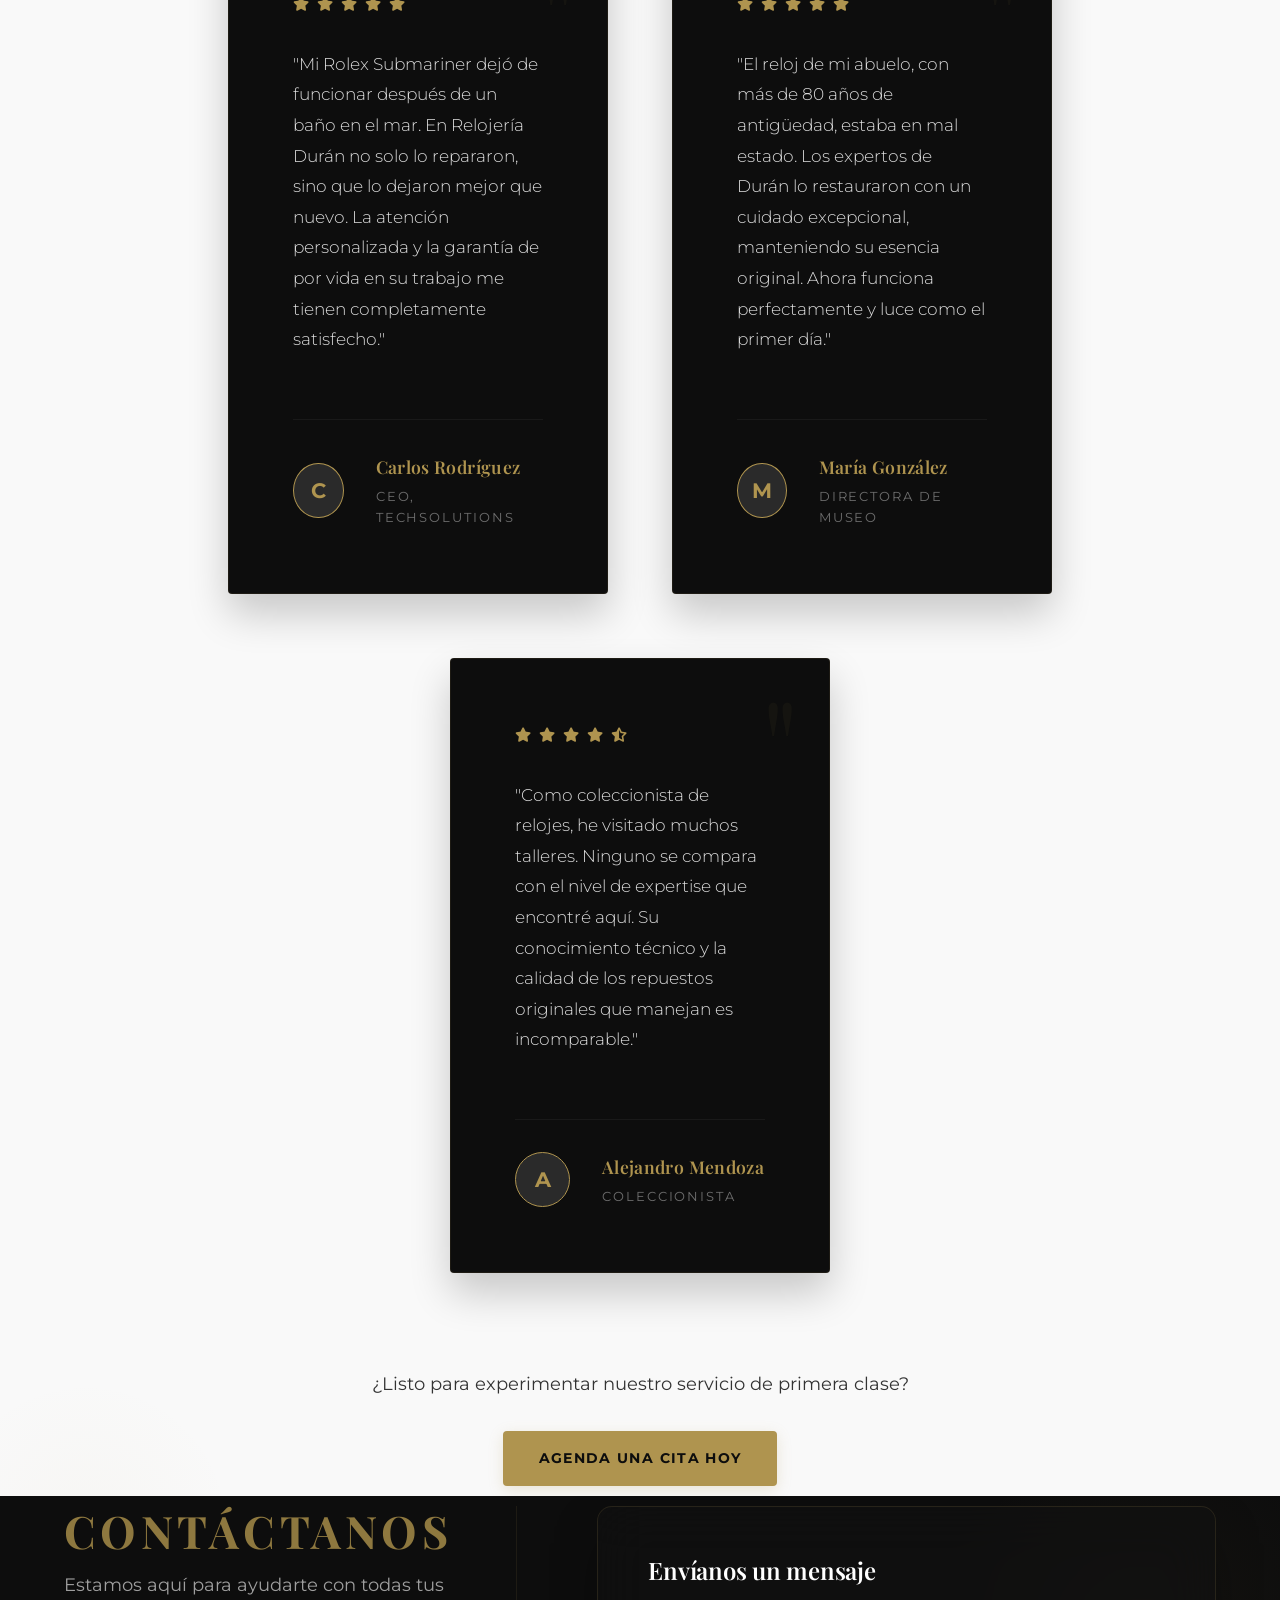
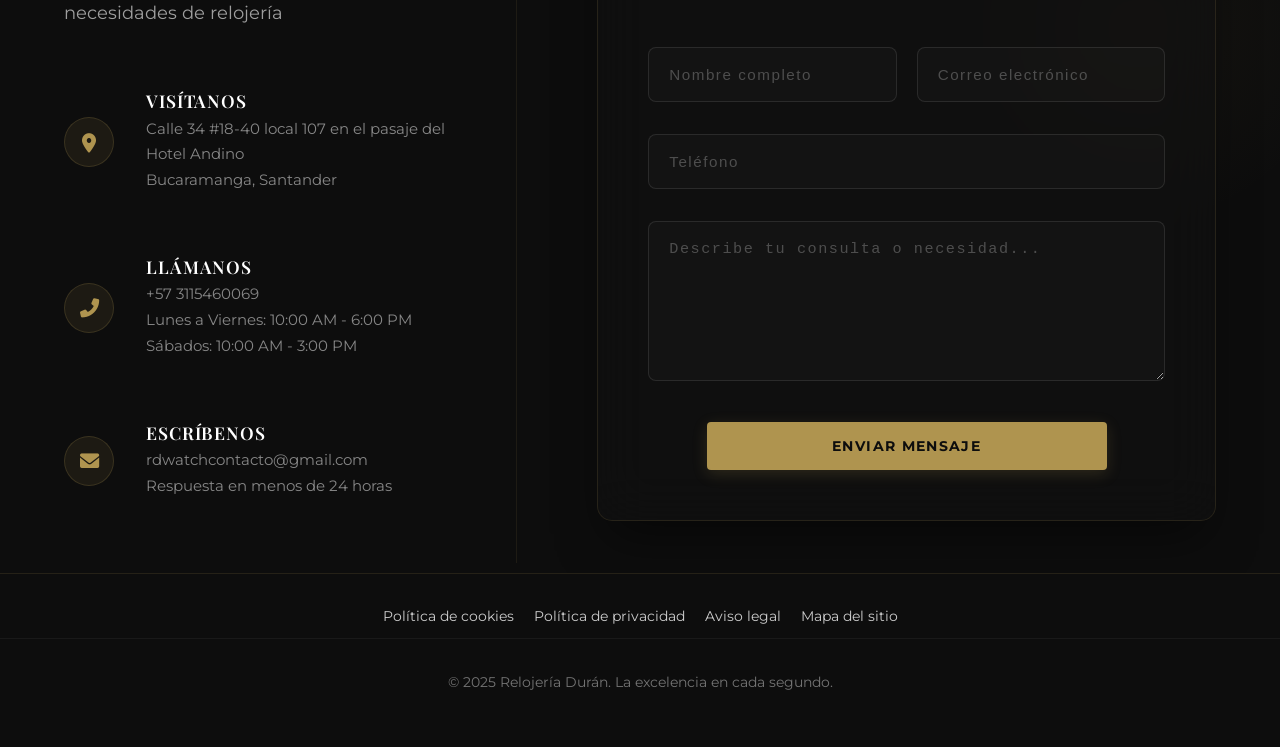
==== commit e29dd6d2: "Add files via upload" ====
--- a/index.html
+++ b/index.html
@@ -1,589 +1,586 @@
-<!DOCTYPE html>
-<html lang="es">
-
-<head>
-    <meta charset="UTF-8">
-    <meta name="viewport" content="width=device-width, initial-scale=1.0">
-    <title>Relojería Durán - Más de 50 Años Manejando el Tiempo</title>
-    <meta name="description"
-        content="Relojería Durán: experticia en reparación, repuestos, mantenimiento de relojes de cuarzo, automáticos y de pared/pedestal.">
-    <meta name="author" content="ADSO">
-    <link rel="stylesheet"
-        href="https://fonts.googleapis.com/css2?family=Playfair+Display:wght@400;700&family=Montserrat:wght@300;400;600&display=swap"
-        crossorigin="anonymous">
-    <link rel="stylesheet" href="https://cdnjs.cloudflare.com/ajax/libs/font-awesome/6.0.0-beta3/css/all.min.css"
-        integrity="sha384-5e2ESR8Ycmos6g3gAKr1Jvwye8sW4U1u/cAKulfVJnkakCcMqhOudbtPnvJ+nbv7" crossorigin="anonymous">
-    <link rel="stylesheet" href="src/css/style.css?v=1.1">
-    <link rel="icon" type="image/png" href="img/favicon.png">
-    <link rel="shortcut icon" href="img/favicon.ico">
-    <!-- Google Identity Services -->
-    <script src="https://accounts.google.com/gsi/client" async defer></script>
-</head>
-
-<body>
-    <div id="notification" class="notification"></div>
-
-    <div class="preloader">
-        <div class="watch-loader">
-            <div class="watch-face">
-                <div class="hour-hand"></div>
-                <div class="minute-hand"></div>
-                <div class="second-hand"></div>
-            </div>
-        </div>
-        <div class="preloader-brand">
-            <span class="brand-name">RELOJERÍA DURÁN</span>
-            <span class="brand-subtitle">EXCELENCIA EN CADA SEGUNDO</span>
-        </div>
-    </div>
-
-    <header class="header">
-        <div class="container header-container">
-            <div class="header-logo">
-                <a href="#"><i class="fas fa-clock logo-icon"></i> <span>Relojería</span> Durán</a>
-            </div>
-            <nav class="main-nav">
-                <ul>
-                    <li><a href="#services-section" class="nav-link">Servicios</a></li>
-                    <li><a href="#about-us-section" class="nav-link">Sobre Nosotros</a></li>
-                    <li><a href="#reviews-section" class="nav-link">Reseñas</a></li>
-                    <li><a href="#gallery-section" class="nav-link">Galería</a></li>
-                    <!-- NUEVO: enlace directo al comercio -->
-                    <li><a href="src/comercio.html" class="nav-link">Comercio</a></li>
-                </ul>
-            </nav>
-            <div class="header-actions">
-                <button id="login-btn" class="button button-secondary"><i class="fas fa-user"></i> Mi Cuenta</button>
-                <a href="#contact-section" class="button button-primary"><i class="fas fa-phone-alt"></i> Contacto</a>
-            </div>
-            <button class="mobile-menu-btn" aria-label="Menú móvil">
-                <i class="fas fa-bars"></i>
-            </button>
-        </div>
-    </header>
-
-    <div id="auth-modal" class="modal">
-        <div class="modal-content">
-            <span class="close-modal">×</span>
-            <section class="forms-section">
-                <div class="brand-logo">
-                    <i class="fas fa-clock"></i>
-                    <h1>Relojería Durán</h1>
-                </div>
-                <div class="forms">
-                    <div class="form-wrapper is-active">
-                        <button type="button" class="switcher switcher-login">
-                            INICIA SESIÓN
-                            <span class="underline"></span>
-                        </button>
-                        <form class="form form-login" id="loginForm">
-                            <fieldset>
-                                <div class="input-block">
-                                    <label for="login-email">Correo electrónico</label>
-                                    <input id="login-email" type="email" placeholder="tucorreo@ejemplo.com" required>
-                                </div>
-                                <div class="input-block">
-                                    <label for="login-password">Contraseña</label>
-                                    <div class="password-wrapper">
-                                        <input id="login-password" type="password" placeholder="••••••••" required>
-                                        <button type="button" class="toggle-password" aria-label="Mostrar contraseña">
-                                            <i class="far fa-eye"></i>
-                                        </button>
-                                    </div>
-                                </div>
-                                <div class="form-options">
-                                    <label class="remember-me">
-                                        <input type="checkbox"> Recordar sesión
-                                    </label>
-                                    <a href="#" class="forgot-password">¿Olvidaste tu contraseña?</a>
-                                </div>
-                            </fieldset>
-                            <button type="submit" class="btn-login">
-                                <span class="btn-text">INICIAR SESIÓN</span>
-                                <span class="btn-loader"></span>
-                            </button>
-                            <div class="social-login">
-                                <p>O inicia sesión con</p>
-                                <div class="social-btns">
-                                    <button type="button" class="social-btn google" title="Google" id="googleLogin">
-                                        <i class="fab fa-google"></i>
-                                    </button>
-
-                                </div>
-                            </div>
-                        </form>
-                    </div>
-
-                    <div class="form-wrapper">
-                        <button type="button" class="switcher switcher-signup">
-                            REGÍSTRATE
-                            <span class="underline"></span>
-                        </button>
-                        <form class="form form-signup" id="signupForm">
-                            <fieldset>
-                                <div class="input-block">
-                                    <label for="signup-name">Nombre completo</label>
-                                    <input id="signup-name" type="text" placeholder="Juan Pérez" required>
-                                    <span class="input-error" id="signup-name-error"></span>
-                                </div>
-                                <div class="input-block">
-                                    <label for="signup-email">Correo electrónico</label>
-                                    <input id="signup-email" type="email" placeholder="tucorreo@ejemplo.com" required>
-                                </div>
-                                <div class="input-block">
-                                    <label for="signup-phone">Teléfono</label>
-                                    <input id="signup-phone" type="tel" placeholder="3001234567" maxlength="10"
-                                        minlength="10" pattern="\d{10}"
-                                        title="El teléfono debe tener 10 dígitos numéricos" required>
-                                    <span class="input-error" id="signup-phone-error"></span>
-                                </div>
-                                <div class="input-block">
-                                    <label for="signup-password">Contraseña</label>
-                                    <div class="password-wrapper">
-                                        <input id="signup-password" type="password" placeholder="••••••••" required>
-                                        <button type="button" class="toggle-password" aria-label="Mostrar contraseña">
-                                            <i class="far fa-eye"></i>
-                                        </button>
-                                    </div>
-                                    <div class="password-strength">
-                                        <div class="strength-meter">
-                                            <span class="strength-bar"></span>
-                                            <span class="strength-bar"></span>
-                                            <span class="strength-bar"></span>
-                                            <span class="strength-bar"></span>
-                                        </div>
-                                        <span class="strength-text">Seguridad: <span
-                                                id="strength-text">Débil</span></span>
-                                    </div>
-                                    <div class="password-requirements">
-                                        <p style="font-size: 0.85rem; color: var(--text-muted); margin: 8px 0 4px 0;">La
-                                            contraseña debe contener:</p>
-                                        <ul
-                                            style="font-size: 0.8rem; color: var(--text-muted); list-style: none; padding: 0; margin: 0;">
-                                            <li id="req-length"><i class="fas fa-circle"
-                                                    style="font-size: 0.5rem; margin-right: 6px;"></i>Mínimo 8
-                                                caracteres</li>
-                                            <li id="req-uppercase"><i class="fas fa-circle"
-                                                    style="font-size: 0.5rem; margin-right: 6px;"></i>Una letra
-                                                mayúscula</li>
-                                            <li id="req-number"><i class="fas fa-circle"
-                                                    style="font-size: 0.5rem; margin-right: 6px;"></i>Un número</li>
-                                            <li id="req-special"><i class="fas fa-circle"
-                                                    style="font-size: 0.5rem; margin-right: 6px;"></i>Un carácter
-                                                especial (!@#$%^&*)</li>
-                                        </ul>
-                                    </div>
-                                </div>
-                                <div class="input-block">
-                                    <label for="signup-password-confirm">Confirmar contraseña</label>
-                                    <div class="password-wrapper">
-                                        <input id="signup-password-confirm" type="password" placeholder="••••••••"
-                                            required>
-                                    </div>
-                                </div>
-                                <div class="terms-checkbox">
-                                    <label>
-                                        <input type="checkbox" required>
-                                        Acepto los <a href="#">términos y condiciones</a>
-                                    </label>
-                                </div>
-                            </fieldset>
-                            <button type="submit" class="btn-signup">
-                                <span class="btn-text">CREAR CUENTA</span>
-                                <span class="btn-loader"></span>
-                            </button>
-                            <div class="social-login">
-                                <p>O regístrate con</p>
-                                <div class="social-btns">
-                                    <button type="button" class="social-btn google" title="Google" id="googleSignup">
-                                        <i class="fab fa-google"></i>
-                                    </button>
-
-                                </div>
-                            </div>
-                        </form>
-                    </div>
-
-                    <!-- NUEVO: Formulario de Recuperación (Oculto inicialmente) -->
-                    <div class="form-wrapper" id="forgot-password-wrapper" style="display: none;">
-                        <button type="button" class="switcher">
-                            RECUPERAR ACCESO
-                            <span class="underline"></span>
-                        </button>
-                        <form class="form" id="forgotPasswordForm">
-                            <p style="font-size: 0.9rem; margin-bottom: 20px; color: var(--text-light);">
-                                Ingresa tu correo electrónico y te enviaremos un código para restablecer tu contraseña.
-                            </p>
-                            <fieldset>
-                                <div class="input-block">
-                                    <label for="forgot-email">Correo electrónico</label>
-                                    <input id="forgot-email" type="email" placeholder="tucorreo@ejemplo.com" required>
-                                </div>
-                            </fieldset>
-                            <button type="submit" class="button button-primary" style="width: 100%; margin-top: 10px;">
-                                <span class="btn-text">ENVIAR ENLACE</span>
-                                <span class="btn-loader"></span>
-                            </button>
-                            <p style="text-align: center; margin-top: 15px;">
-                                <a href="#" id="back-to-login" style="font-size: 0.85rem;">Volver al inicio de
-                                    sesión</a>
-                            </p>
-                        </form>
-                    </div>
-                </div>
-            </section>
-        </div>
-    </div>
-
-    <main>
-        <section class="hero-section">
-            <div class="hero-overlay"></div>
-            <div class="container hero-content">
-                <div class="hero-text">
-                    <h1 class="hero-title">Relojería Durán</h1>
-                    <p class="hero-subtitle">Más de 50 años manejando el tiempo con precisión y elegancia</p>
-                    <div class="hero-buttons">
-                        <a href="#services-section" class="button button-primary hero-button">
-                            <span>Nuestros Servicios</span>
-                            <i class="fas fa-arrow-down"></i>
-                        </a>
-                        <a href="#contact-section" class="button button-outline hero-button">
-                            <span>Contacto Rápido</span>
-                            <i class="fas fa-phone-alt"></i>
-                        </a>
-                        <!-- NUEVO botón directo al comercio -->
-                        <a href="src/comercio.html" class="button button-secondary hero-button">
-                            <span>Ir al Comercio</span>
-                            <i class="fas fa-store"></i>
-                        </a>
-                    </div>
-                </div>
-                <div class="hero-media-area">
-                    <video autoplay muted loop playsinline class="hero-video-element">
-                        <source src="src/css/hero_video.mp4" type="video/mp4">
-                    </video>
-                    <div class="hero-video-overlay"></div>
-                </div>
-            </div>
-            <div class="scroll-indicator">
-                <div class="mouse">
-                    <div class="wheel"></div>
-                </div>
-                <span>Desplázate</span>
-            </div>
-        </section>
-
-        <section id="services-section" class="services-section">
-            <div class="section-pattern"></div>
-            <div class="container">
-                <div class="section-header">
-                    <h2 class="section-heading">Nuestros Servicios Exclusivos</h2>
-                    <p class="section-subheading">Precisión y excelencia en cada detalle</p>
-                    <div class="section-divider">
-                        <div class="divider-line"></div>
-                        <i class="fas fa-clock divider-icon"></i>
-                        <div class="divider-line"></div>
-                    </div>
-                </div>
-                <div class="services-slider" id="public-services-grid">
-                    <!-- Los servicios se cargarán dinámicamente aquí -->
-                    <div style="grid-column: 1/-1; text-align: center; width: 100%;">
-                        <i class="fas fa-spinner fa-spin"></i> Cargando servicios...
-                    </div>
-                </div>
-            </div>
-        </section>
-
-        <section id="about-us-section" class="about-us-section">
-            <div class="container about-us-grid">
-                <div class="about-us-content">
-                    <div class="section-header">
-                        <h2 class="section-heading">Nuestra Historia</h2>
-                        <p class="section-subheading">Desde 1972</p>
-                        <div class="section-divider">
-                            <div class="divider-line"></div>
-                            <i class="fas fa-history divider-icon"></i>
-                            <div class="divider-line"></div>
-                        </div>
-                    </div>
-                    <div class="about-us-text">
-                        <p>Hernando Durán empieza sus labores de oficios varios en la joyería la milagrosa en 1972,
-                            donde empieza a interesarse por la relojería.
-                            En el año 1974 empieza formalmente a reparar relojes, se formó como técnico relojero en el
-                            SENA, realizando alrededor de 10 cursos, entre los cuales algunos eran patrocionados por
-                            marcas de reloejs como
-                            Orient, Citizen, Seiko.</p>
-                        <p>Hoy combina su conocimiento adquirido a lo largo de sus 50 años de formación para brindar uno
-                            de los mejores
-                            servicios de relojería de la ciudad de Bucaramanga.
-                        </p>
-                    </div>
-                    <div class="stats-grid">
-                        <div class="stat-item">
-                            <div class="stat-number" id="stat-years" data-count="50">0</div>
-                            <div class="stat-label">Años de experiencia</div>
-                        </div>
-                        <div class="stat-item">
-                            <div class="stat-number" id="stat-repaired" data-count="0">0</div>
-                            <div class="stat-label">Relojes reparados</div>
-                        </div>
-                        <div class="stat-item">
-                            <div class="stat-number" id="stat-satisfaction" data-count="98">0</div>
-                            <div class="stat-label">% Clientes satisfechos</div>
-                        </div>
-                    </div>
-                </div>
-                <div class="about-us-image-wrapper">
-                    <div class="image-frame">
-                        <video autoplay muted loop playsinline class="about-us-image">
-                            <source src="src/css/reel_duran_3.mp4" type="video/mp4">
-                        </video>
-                        <div class="frame-decoration"></div>
-                    </div>
-                    <div class="experience-badge">
-                        <span>Desde</span>
-                        <strong>1972</strong>
-                    </div>
-                </div>
-            </div>
-        </section>
-
-        <section id="gallery-section" class="gallery-section">
-            <div class="container">
-                <div class="section-header">
-                    <h2 class="section-heading">Nuestro Trabajo</h2>
-                    <p class="section-subheading">Precisión convertida en arte</p>
-                    <div class="section-divider">
-                        <div class="divider-line"></div>
-                        <i class="fas fa-camera divider-icon"></i>
-                        <div class="divider-line"></div>
-                    </div>
-                </div>
-                <div class="gallery-carousel-container">
-                    <button class="gallery-btn prev"><i class="fas fa-chevron-left"></i></button>
-                    <div class="gallery-track-wrapper">
-                        <div class="gallery-track" id="gallery-track">
-                            <div class="gallery-slide active">
-                                <video controls playsinline muted>
-                                    <source src="src/css/reel%20duran%20%231.mp4" type="video/mp4">
-                                </video>
-                            </div>
-                            <div class="gallery-slide">
-                                <video controls playsinline muted>
-                                    <source src="src/css/reel%20duran%20%232.mp4" type="video/mp4">
-                                </video>
-                            </div>
-                        </div>
-                    </div>
-                    <button class="gallery-btn next"><i class="fas fa-chevron-right"></i></button>
-                </div>
-            </div>
-        </section>
-        <section id="reviews-section" class="reviews-section">
-            <div class="container">
-                <div class="section-header">
-                    <h2 class="section-heading">Lo que dicen nuestros clientes</h2>
-                    <p class="section-subheading">Testimonios reales de quienes confían en nosotros</p>
-                    <div class="section-divider">
-                        <div class="divider-line"></div>
-                        <i class="fas fa-quote-right divider-icon"></i>
-                        <div class="divider-line"></div>
-                    </div>
-                </div>
-                <div class="reviews-slider">
-                    <div class="review-card">
-                        <div class="review-rating">
-                            <i class="fas fa-star"></i>
-                            <i class="fas fa-star"></i>
-                            <i class="fas fa-star"></i>
-                            <i class="fas fa-star"></i>
-                            <i class="fas fa-star"></i>
-                        </div>
-                        <p class="review-text">"Mi Rolex Submariner dejó de funcionar después de un baño en el mar. En
-                            Relojería Durán no solo lo repararon, sino que lo dejaron mejor que nuevo. La atención
-                            personalizada y la garantía de por vida en su trabajo me tienen completamente satisfecho."
-                        </p>
-                        <div class="reviewer-info">
-                            <div class="reviewer-avatar"
-                                style="background:#2a2a2a; color:var(--primary-color); display:flex; align-items:center; justify-content:center; font-weight:bold; font-size:1.3rem;">
-                                C</div>
-                            <div class="reviewer-details">
-                                <p class="reviewer-name">Carlos Rodríguez</p>
-                                <p class="reviewer-role">CEO, TechSolutions</p>
-                            </div>
-                        </div>
-                    </div>
-                    <div class="review-card">
-                        <div class="review-rating">
-                            <i class="fas fa-star"></i>
-                            <i class="fas fa-star"></i>
-                            <i class="fas fa-star"></i>
-                            <i class="fas fa-star"></i>
-                            <i class="fas fa-star"></i>
-                        </div>
-                        <p class="review-text">"El reloj de mi abuelo, con más de 80 años de antigüedad, estaba en mal
-                            estado. Los expertos de Durán lo restauraron con un cuidado excepcional, manteniendo su
-                            esencia original. Ahora funciona perfectamente y luce como el primer día."</p>
-                        <div class="reviewer-info">
-                            <div class="reviewer-avatar"
-                                style="background:#2a2a2a; color:var(--primary-color); display:flex; align-items:center; justify-content:center; font-weight:bold; font-size:1.3rem;">
-                                M</div>
-                            <div class="reviewer-details">
-                                <p class="reviewer-name">María González</p>
-                                <p class="reviewer-role">Directora de Museo</p>
-                            </div>
-                        </div>
-                    </div>
-                    <div class="review-card">
-                        <div class="review-rating">
-                            <i class="fas fa-star"></i>
-                            <i class="fas fa-star"></i>
-                            <i class="fas fa-star"></i>
-                            <i class="fas fa-star"></i>
-                            <i class="fas fa-star-half-alt"></i>
-                        </div>
-                        <p class="review-text">"Como coleccionista de relojes, he visitado muchos talleres. Ninguno se
-                            compara con el nivel de expertise que encontré aquí. Su conocimiento técnico y la calidad de
-                            los repuestos originales que manejan es incomparable."</p>
-                        <div class="reviewer-info">
-                            <div class="reviewer-avatar"
-                                style="background:#2a2a2a; color:var(--primary-color); display:flex; align-items:center; justify-content:center; font-weight:bold; font-size:1.3rem;">
-                                A</div>
-                            <div class="reviewer-details">
-                                <p class="reviewer-name">Alejandro Mendoza</p>
-                                <p class="reviewer-role">Coleccionista</p>
-                            </div>
-                        </div>
-                    </div>
-                </div>
-                <div class="review-cta">
-                    <p>¿Listo para experimentar nuestro servicio de primera clase?</p>
-                    <a href="#contact-section" class="button button-primary">Agenda una cita hoy</a>
-                </div>
-            </div>
-        </section>
-
-        <section id="contact-section" class="contact-section">
-            <div class="container contact-grid">
-                <div class="contact-info">
-                    <h2 class="section-heading">Contáctanos</h2>
-                    <p class="contact-subtitle">Estamos aquí para ayudarte con todas tus necesidades de relojería</p>
-
-                    <div class="contact-method">
-                        <div class="contact-icon">
-                            <i class="fas fa-map-marker-alt"></i>
-                        </div>
-                        <div class="contact-details">
-                            <h3>Visítanos</h3>
-                            <p>Calle 34 #18-40 local 107 en el pasaje del Hotel Andino<br>Bucaramanga, Santander</p>
-                        </div>
-                    </div>
-
-                    <div class="contact-method">
-                        <div class="contact-icon">
-                            <i class="fas fa-phone-alt"></i>
-                        </div>
-                        <div class="contact-details">
-                            <h3>Llámanos</h3>
-                            <p>+57 3115460069<br>Lunes a Viernes: 10:00 AM - 6:00 PM<br>Sábados: 10:00 AM - 3:00 PM</p>
-                        </div>
-                    </div>
-
-                    <div class="contact-method">
-                        <div class="contact-icon">
-                            <i class="fas fa-envelope"></i>
-                        </div>
-                        <div class="contact-details">
-                            <h3>Escríbenos</h3>
-                            <p>rdwatchcontacto@gmail.com<br>Respuesta en menos de 24 horas</p>
-                        </div>
-                    </div>
-
-
-                </div>
-
-                <div class="contact-form-wrapper">
-                    <form id="contactForm" class="contact-form">
-                        <h3>Envíanos un mensaje</h3>
-                        <div class="form-row">
-                            <div class="form-group">
-                                <input type="text" id="contact-name" placeholder="Nombre completo" required>
-                                <span class="input-error"></span>
-                            </div>
-                            <div class="form-group">
-                                <input type="email" id="contact-email" placeholder="Correo electrónico" required>
-                                <span class="input-error"></span>
-                            </div>
-                        </div>
-                        <div class="form-group">
-                            <input type="tel" id="contact-phone" placeholder="Teléfono" maxlength="10" minlength="10"
-                                required>
-                        </div>
-
-                        <div class="form-group">
-                            <textarea id="contact-message" rows="5" placeholder="Describe tu consulta o necesidad..."
-                                required></textarea>
-                            <span class="input-error"></span>
-                        </div>
-                        <div class="form-actions" style="justify-content: center;">
-                            <button type="submit" class="button button-primary" style="width: 100%; max-width: 400px;">
-                                <span class="btn-text">Enviar Mensaje</span>
-                                <span class="btn-loader"></span>
-                            </button>
-                        </div>
-                    </form>
-                </div>
-            </div>
-        </section>
-
-
-    </main>
-
-    <div id="cookie-banner" class="cookie-banner">
-        <div class="cookie-content">
-            <p>Utilizamos cookies propias y de terceros para mejorar nuestros servicios y mostrarle publicidad
-                relacionada con sus preferencias. Al continuar navegando, acepta nuestra
-                <a href="src/politica-privacidad.html" class="cookie-link">Política de cookies</a>.
-            </p>
-        </div>
-        <div class="cookie-actions">
-            <button id="accept-cookies" class="button button-primary cookie-button">Aceptar y Continuar</button>
-        </div>
-    </div>
-    <footer class="footer">
-        <div class="container footer-grid" style="display:flex; justify-content:center; text-align:center;">
-            <!-- Columna 1: Branding -->
-            <div class="footer-col footer-brand" style="max-width: 600px;">
-                <a href="index.html" class="footer-logo" style="justify-content:center;">
-                    <i class="fas fa-clock logo-icon"></i>
-                    <span>Relojería</span> DURÁN
-                </a>
-                <div class="footer-legal-links">
-                    <a href="src/politica-privacidad.html">Política de cookies</a>
-                    <a href="src/politica-privacidad.html">Política de privacidad</a>
-                    <a href="src/aviso-legal.html">Aviso legal</a>
-                    <a href="https://maps.app.goo.gl/2gRieJjKkeFFvC9m6" target="_blank">Mapa del sitio</a>
-                </div>
-            </div>
-        </div>
-
-        <div class="footer-bottom">
-            <div class="container footer-bottom-content" style="justify-content:center;">
-                <p class="copyright">&copy; 2025 Relojería Durán. La excelencia en cada segundo.</p>
-            </div>
-        </div>
-    </footer>
-
-    <button id="back-to-top" class="back-to-top" aria-label="Volver arriba">
-        <i class="fas fa-arrow-up"></i>
-    </button>
-
-    <script src="src/js/config.js"></script>
-    <script src="src/js/notifications.js"></script>
-    <script src="src/js/security.js"></script>
-    <script src="src/js/utils.js"></script>
-    <script src="src/js/auth.js"></script>
-    <script src="src/js/landing.js"></script>
-</body>
-
+<!DOCTYPE html>
+<html lang="es">
+
+<head>
+    <meta charset="UTF-8">
+    <meta name="viewport" content="width=device-width, initial-scale=1.0">
+    <title>Relojería Durán - Más de 50 Años Manejando el Tiempo</title>
+    <meta name="description"
+        content="Relojería Durán: experticia en reparación, repuestos, mantenimiento de relojes de cuarzo, automáticos y de pared/pedestal.">
+    <meta name="author" content="ADSO">
+    <link rel="stylesheet"
+        href="https://fonts.googleapis.com/css2?family=Playfair+Display:wght@400;700&family=Montserrat:wght@300;400;600&display=swap"
+        crossorigin="anonymous">
+    <link rel="stylesheet" href="https://cdnjs.cloudflare.com/ajax/libs/font-awesome/6.0.0-beta3/css/all.min.css"
+        integrity="sha384-5e2ESR8Ycmos6g3gAKr1Jvwye8sW4U1u/cAKulfVJnkakCcMqhOudbtPnvJ+nbv7" crossorigin="anonymous">
+    <link rel="stylesheet" href="src/css/style.css?v=1.1">
+    <link rel="icon" type="image/png" href="img/favicon.png">
+    <link rel="shortcut icon" href="img/favicon.ico">
+    <!-- Google Identity Services -->
+    <script src="https://accounts.google.com/gsi/client" async defer></script>
+</head>
+
+<body>
+    <div id="notification" class="notification"></div>
+
+    <div class="preloader">
+        <div class="watch-loader">
+            <div class="watch-face">
+                <div class="hour-hand"></div>
+                <div class="minute-hand"></div>
+                <div class="second-hand"></div>
+            </div>
+        </div>
+        <div class="preloader-brand">
+            <span class="brand-name">RELOJERÍA DURÁN</span>
+            <span class="brand-subtitle">EXCELENCIA EN CADA SEGUNDO</span>
+        </div>
+    </div>
+
+    <header class="header">
+        <div class="container header-container">
+            <div class="header-logo">
+                <a href="#"><i class="fas fa-clock logo-icon"></i> <span>Relojería</span> Durán</a>
+            </div>
+            <nav class="main-nav">
+                <ul>
+                    <li><a href="#services-section" class="nav-link">Servicios</a></li>
+                    <li><a href="#about-us-section" class="nav-link">Sobre Nosotros</a></li>
+                    <li><a href="#reviews-section" class="nav-link">Reseñas</a></li>
+                    <li><a href="#gallery-section" class="nav-link">Galería</a></li>
+                    <!-- NUEVO: enlace directo al comercio -->
+                    <li><a href="src/comercio.html" class="nav-link">Comercio</a></li>
+                </ul>
+            </nav>
+            <div class="header-actions">
+                <button id="login-btn" class="button button-secondary"><i class="fas fa-user"></i> Mi Cuenta</button>
+                <a href="#contact-section" class="button button-primary"><i class="fas fa-phone-alt"></i> Contacto</a>
+            </div>
+            <button class="mobile-menu-btn" aria-label="Menú móvil">
+                <i class="fas fa-bars"></i>
+            </button>
+        </div>
+    </header>
+
+    <div id="auth-modal" class="modal">
+        <div class="modal-content">
+            <span class="close-modal">×</span>
+            <section class="forms-section">
+                <div class="brand-logo">
+                    <i class="fas fa-clock"></i>
+                    <h1>Relojería Durán</h1>
+                </div>
+                <div class="forms">
+                    <div class="form-wrapper is-active">
+                        <button type="button" class="switcher switcher-login">
+                            INICIA SESIÓN
+                            <span class="underline"></span>
+                        </button>
+                        <form class="form form-login" id="loginForm">
+                            <fieldset>
+                                <div class="input-block">
+                                    <label for="login-email">Correo electrónico</label>
+                                    <input id="login-email" type="email" placeholder="tucorreo@ejemplo.com" required>
+                                </div>
+                                <div class="input-block">
+                                    <label for="login-password">Contraseña</label>
+                                    <div class="password-wrapper">
+                                        <input id="login-password" type="password" placeholder="••••••••" required>
+                                        <button type="button" class="toggle-password" aria-label="Mostrar contraseña">
+                                            <i class="far fa-eye"></i>
+                                        </button>
+                                    </div>
+                                </div>
+                                <div class="form-options">
+                                    <label class="remember-me">
+                                        <input type="checkbox"> Recordar sesión
+                                    </label>
+                                    <a href="#" class="forgot-password">¿Olvidaste tu contraseña?</a>
+                                </div>
+                            </fieldset>
+                            <button type="submit" class="btn-login">
+                                <span class="btn-text">INICIAR SESIÓN</span>
+                                <span class="btn-loader"></span>
+                            </button>
+                            <div class="social-login">
+                                <p>O inicia sesión con</p>
+                                <div class="social-btns">
+                                    <button type="button" class="social-btn google" title="Google" id="googleLogin">
+                                        <i class="fab fa-google"></i>
+                                    </button>
+
+                                </div>
+                            </div>
+                        </form>
+                    </div>
+
+                    <div class="form-wrapper">
+                        <button type="button" class="switcher switcher-signup">
+                            REGÍSTRATE
+                            <span class="underline"></span>
+                        </button>
+                        <form class="form form-signup" id="signupForm">
+                            <fieldset>
+                                <div class="input-block">
+                                    <label for="signup-name">Nombre completo</label>
+                                    <input id="signup-name" type="text" placeholder="Juan Pérez" required>
+                                    <span class="input-error" id="signup-name-error"></span>
+                                </div>
+                                <div class="input-block">
+                                    <label for="signup-email">Correo electrónico</label>
+                                    <input id="signup-email" type="email" placeholder="tucorreo@ejemplo.com" required>
+                                </div>
+                                <div class="input-block">
+                                    <label for="signup-phone">Teléfono</label>
+                                    <input id="signup-phone" type="tel" placeholder="3001234567" maxlength="10"
+                                        minlength="10" pattern="\d{10}"
+                                        title="El teléfono debe tener 10 dígitos numéricos" required>
+                                    <span class="input-error" id="signup-phone-error"></span>
+                                </div>
+                                <div class="input-block">
+                                    <label for="signup-password">Contraseña</label>
+                                    <div class="password-wrapper">
+                                        <input id="signup-password" type="password" placeholder="••••••••" required>
+                                        <button type="button" class="toggle-password" aria-label="Mostrar contraseña">
+                                            <i class="far fa-eye"></i>
+                                        </button>
+                                    </div>
+                                    <div class="password-strength">
+                                        <div class="strength-meter">
+                                            <span class="strength-bar"></span>
+                                            <span class="strength-bar"></span>
+                                            <span class="strength-bar"></span>
+                                            <span class="strength-bar"></span>
+                                        </div>
+                                        <span class="strength-text">Seguridad: <span
+                                                id="strength-text">Débil</span></span>
+                                    </div>
+                                    <div class="password-requirements">
+                                        <p style="font-size: 0.85rem; color: var(--text-muted); margin: 8px 0 4px 0;">La
+                                            contraseña debe contener:</p>
+                                        <ul
+                                            style="font-size: 0.8rem; color: var(--text-muted); list-style: none; padding: 0; margin: 0;">
+                                            <li id="req-length"><i class="fas fa-circle"
+                                                    style="font-size: 0.5rem; margin-right: 6px;"></i>Mínimo 8
+                                                caracteres</li>
+                                            <li id="req-uppercase"><i class="fas fa-circle"
+                                                    style="font-size: 0.5rem; margin-right: 6px;"></i>Una letra
+                                                mayúscula</li>
+                                            <li id="req-number"><i class="fas fa-circle"
+                                                    style="font-size: 0.5rem; margin-right: 6px;"></i>Un número</li>
+                                            <li id="req-special"><i class="fas fa-circle"
+                                                    style="font-size: 0.5rem; margin-right: 6px;"></i>Un carácter
+                                                especial (!@#$%^&*)</li>
+                                        </ul>
+                                    </div>
+                                </div>
+                                <div class="input-block">
+                                    <label for="signup-password-confirm">Confirmar contraseña</label>
+                                    <div class="password-wrapper">
+                                        <input id="signup-password-confirm" type="password" placeholder="••••••••"
+                                            required>
+                                    </div>
+                                </div>
+                                <div class="terms-checkbox">
+                                    <label>
+                                        <input type="checkbox" required>
+                                        Acepto los <a href="#">términos y condiciones</a>
+                                    </label>
+                                </div>
+                            </fieldset>
+                            <button type="submit" class="btn-signup">
+                                <span class="btn-text">CREAR CUENTA</span>
+                                <span class="btn-loader"></span>
+                            </button>
+                            <div class="social-login">
+                                <p>O regístrate con</p>
+                                <div class="social-btns">
+                                    <button type="button" class="social-btn google" title="Google" id="googleSignup">
+                                        <i class="fab fa-google"></i>
+                                    </button>
+
+                                </div>
+                            </div>
+                        </form>
+                    </div>
+
+                    <!-- NUEVO: Formulario de Recuperación (Oculto inicialmente) -->
+                    <div class="form-wrapper" id="forgot-password-wrapper" style="display: none;">
+                        <button type="button" class="switcher">
+                            RECUPERAR ACCESO
+                            <span class="underline"></span>
+                        </button>
+                        <form class="form" id="forgotPasswordForm">
+                            <p style="font-size: 0.9rem; margin-bottom: 20px; color: var(--text-light);">
+                                Ingresa tu correo electrónico y te enviaremos un código para restablecer tu contraseña.
+                            </p>
+                            <fieldset>
+                                <div class="input-block">
+                                    <label for="forgot-email">Correo electrónico</label>
+                                    <input id="forgot-email" type="email" placeholder="tucorreo@ejemplo.com" required>
+                                </div>
+                            </fieldset>
+                            <button type="submit" class="button button-primary" style="width: 100%; margin-top: 10px;">
+                                <span class="btn-text">ENVIAR ENLACE</span>
+                                <span class="btn-loader"></span>
+                            </button>
+                            <p style="text-align: center; margin-top: 15px;">
+                                <a href="#" id="back-to-login" style="font-size: 0.85rem;">Volver al inicio de
+                                    sesión</a>
+                            </p>
+                        </form>
+                    </div>
+                </div>
+            </section>
+        </div>
+    </div>
+
+    <main>
+        <section class="hero-section">
+            <div class="hero-overlay"></div>
+            <div class="container hero-content">
+                <div class="hero-text">
+                    <h1 class="hero-title">Relojería Durán</h1>
+                    <p class="hero-subtitle">Más de 50 años manejando el tiempo con precisión y elegancia</p>
+                    <div class="hero-buttons">
+                        <a href="#services-section" class="button button-primary hero-button">
+                            <span>Nuestros Servicios</span>
+                            <i class="fas fa-arrow-down"></i>
+                        </a>
+                        <a href="#contact-section" class="button button-outline hero-button">
+                            <span>Contacto Rápido</span>
+                            <i class="fas fa-phone-alt"></i>
+                        </a>
+                        <!-- NUEVO botón directo al comercio -->
+                        <a href="src/comercio.html" class="button button-secondary hero-button">
+                            <span>Ir al Comercio</span>
+                            <i class="fas fa-store"></i>
+                        </a>
+                    </div>
+                </div>
+                <div class="hero-media-area">
+                    <video autoplay muted loop playsinline class="hero-video-element">
+                        <source src="src/css/hero_video.mp4" type="video/mp4">
+                    </video>
+                    <div class="hero-video-overlay"></div>
+                </div>
+            </div>
+            <div class="scroll-indicator">
+                <div class="mouse">
+                    <div class="wheel"></div>
+                </div>
+                <span>Desplázate</span>
+            </div>
+        </section>
+
+        <section id="services-section" class="services-section">
+            <div class="section-pattern"></div>
+            <div class="container">
+                <div class="section-header">
+                    <h2 class="section-heading">Nuestros Servicios Exclusivos</h2>
+                    <p class="section-subheading">Precisión y excelencia en cada detalle</p>
+                    <div class="section-divider">
+                        <div class="divider-line"></div>
+                        <i class="fas fa-clock divider-icon"></i>
+                        <div class="divider-line"></div>
+                    </div>
+                </div>
+                <div class="services-slider" id="public-services-grid">
+                    <!-- Los servicios se cargarán dinámicamente aquí -->
+                    <div style="grid-column: 1/-1; text-align: center; width: 100%;">
+                        <i class="fas fa-spinner fa-spin"></i> Cargando servicios...
+                    </div>
+                </div>
+            </div>
+        </section>
+
+        <section id="about-us-section" class="about-us-section">
+            <div class="container about-us-grid">
+                <div class="about-us-content">
+                    <div class="section-header">
+                        <h2 class="section-heading">Nuestra Historia</h2>
+                        <p class="section-subheading">Desde 1972</p>
+                        <div class="section-divider">
+                            <div class="divider-line"></div>
+                            <i class="fas fa-history divider-icon"></i>
+                            <div class="divider-line"></div>
+                        </div>
+                    </div>
+                    <div class="about-us-text">
+                        <p>Hernando Durán empieza sus labores de oficios varios en la joyería la milagrosa en 1972,
+                            donde empieza a interesarse por la relojería.
+                            En el año 1974 empieza formalmente a reparar relojes, se formó como técnico relojero en el
+                            SENA, realizando alrededor de 10 cursos, entre los cuales algunos eran patrocionados por
+                            marcas de reloejs como
+                            Orient, Citizen, Seiko.</p>
+                        <p>Hoy combina su conocimiento adquirido a lo largo de sus 50 años de formación para brindar uno
+                            de los mejores
+                            servicios de relojería de la ciudad de Bucaramanga.
+                        </p>
+                    </div>
+                    <div class="stats-grid">
+                        <div class="stat-item">
+                            <div class="stat-number" id="stat-years" data-count="50">0</div>
+                            <div class="stat-label">Años de experiencia</div>
+                        </div>
+                        <div class="stat-item">
+                            <div class="stat-number" id="stat-repaired" data-count="0">0</div>
+                            <div class="stat-label">Relojes reparados</div>
+                        </div>
+                        <div class="stat-item">
+                            <div class="stat-number" id="stat-satisfaction" data-count="98">0</div>
+                            <div class="stat-label">% Clientes satisfechos</div>
+                        </div>
+                    </div>
+                </div>
+                <div class="about-us-image-wrapper">
+                    <div class="image-frame">
+                        <video autoplay muted loop playsinline class="about-us-image">
+                            <source src="src/css/reel_duran_3.mp4" type="video/mp4">
+                        </video>
+                        <div class="frame-decoration"></div>
+                    </div>
+                    <div class="experience-badge">
+                        <span>Desde</span>
+                        <strong>1972</strong>
+                    </div>
+                </div>
+            </div>
+        </section>
+
+        <section id="gallery-section" class="gallery-section">
+            <div class="container">
+                <div class="section-header">
+                    <h2 class="section-heading">Nuestro Trabajo</h2>
+                    <p class="section-subheading">Precisión convertida en arte</p>
+                    <div class="section-divider">
+                        <div class="divider-line"></div>
+                        <i class="fas fa-camera divider-icon"></i>
+                        <div class="divider-line"></div>
+                    </div>
+                </div>
+                <div class="gallery-carousel-container">
+                    <button class="gallery-btn prev"><i class="fas fa-chevron-left"></i></button>
+                    <div class="gallery-track-wrapper">
+                        <div class="gallery-track" id="gallery-track">
+                            <div class="gallery-slide active">
+                                <video controls playsinline muted>
+                                    <source src="src/css/reel%20duran%20%231.mp4" type="video/mp4">
+                                </video>
+                            </div>
+                            <div class="gallery-slide">
+                                <video controls playsinline muted>
+                                    <source src="src/css/reel%20duran%20%232.mp4" type="video/mp4">
+                                </video>
+                            </div>
+                        </div>
+                    </div>
+                    <button class="gallery-btn next"><i class="fas fa-chevron-right"></i></button>
+                </div>
+            </div>
+        </section>
+        <section id="reviews-section" class="reviews-section">
+            <div class="container">
+                <div class="section-header">
+                    <h2 class="section-heading">Lo que dicen nuestros clientes</h2>
+                    <p class="section-subheading">Testimonios reales de quienes confían en nosotros</p>
+                    <div class="section-divider">
+                        <div class="divider-line"></div>
+                        <i class="fas fa-quote-right divider-icon"></i>
+                        <div class="divider-line"></div>
+                    </div>
+                </div>
+                <div class="reviews-slider">
+                    <div class="review-card">
+                        <div class="review-rating">
+                            <i class="fas fa-star"></i>
+                            <i class="fas fa-star"></i>
+                            <i class="fas fa-star"></i>
+                            <i class="fas fa-star"></i>
+                            <i class="fas fa-star"></i>
+                        </div>
+                        <p class="review-text">"Mi Rolex Submariner dejó de funcionar después de un baño en el mar. En
+                            Relojería Durán no solo lo repararon, sino que lo dejaron mejor que nuevo. La atención
+                            personalizada y la garantía de por vida en su trabajo me tienen completamente satisfecho."
+                        </p>
+                        <div class="reviewer-info">
+                            <div class="reviewer-avatar"
+                                style="background:#2a2a2a; color:var(--primary-color); display:flex; align-items:center; justify-content:center; font-weight:bold; font-size:1.3rem;">
+                                C</div>
+                            <div class="reviewer-details">
+                                <p class="reviewer-name">Carlos Rodríguez</p>
+                                <p class="reviewer-role">CEO, TechSolutions</p>
+                            </div>
+                        </div>
+                    </div>
+                    <div class="review-card">
+                        <div class="review-rating">
+                            <i class="fas fa-star"></i>
+                            <i class="fas fa-star"></i>
+                            <i class="fas fa-star"></i>
+                            <i class="fas fa-star"></i>
+                            <i class="fas fa-star"></i>
+                        </div>
+                        <p class="review-text">"El reloj de mi abuelo, con más de 80 años de antigüedad, estaba en mal
+                            estado. Los expertos de Durán lo restauraron con un cuidado excepcional, manteniendo su
+                            esencia original. Ahora funciona perfectamente y luce como el primer día."</p>
+                        <div class="reviewer-info">
+                            <div class="reviewer-avatar"
+                                style="background:#2a2a2a; color:var(--primary-color); display:flex; align-items:center; justify-content:center; font-weight:bold; font-size:1.3rem;">
+                                M</div>
+                            <div class="reviewer-details">
+                                <p class="reviewer-name">María González</p>
+                                <p class="reviewer-role">Directora de Museo</p>
+                            </div>
+                        </div>
+                    </div>
+                    <div class="review-card">
+                        <div class="review-rating">
+                            <i class="fas fa-star"></i>
+                            <i class="fas fa-star"></i>
+                            <i class="fas fa-star"></i>
+                            <i class="fas fa-star"></i>
+                            <i class="fas fa-star-half-alt"></i>
+                        </div>
+                        <p class="review-text">"Como coleccionista de relojes, he visitado muchos talleres. Ninguno se
+                            compara con el nivel de expertise que encontré aquí. Su conocimiento técnico y la calidad de
+                            los repuestos originales que manejan es incomparable."</p>
+                        <div class="reviewer-info">
+                            <div class="reviewer-avatar"
+                                style="background:#2a2a2a; color:var(--primary-color); display:flex; align-items:center; justify-content:center; font-weight:bold; font-size:1.3rem;">
+                                A</div>
+                            <div class="reviewer-details">
+                                <p class="reviewer-name">Alejandro Mendoza</p>
+                                <p class="reviewer-role">Coleccionista</p>
+                            </div>
+                        </div>
+                    </div>
+                </div>
+                <div class="review-cta">
+                    <p>¿Listo para experimentar nuestro servicio de primera clase?</p>
+                    <a href="#contact-section" class="button button-primary">Agenda una cita hoy</a>
+                </div>
+            </div>
+        </section>
+
+        <section id="contact-section" class="contact-section">
+            <div class="container contact-grid">
+                <div class="contact-info">
+                    <h2 class="section-heading">Contáctanos</h2>
+                    <p class="contact-subtitle">Estamos aquí para ayudarte con todas tus necesidades de relojería</p>
+
+                    <div class="contact-method">
+                        <div class="contact-icon">
+                            <i class="fas fa-map-marker-alt"></i>
+                        </div>
+                        <div class="contact-details">
+                            <h3>Visítanos</h3>
+                            <p>Calle 34 #18-40 local 107 en el pasaje del Hotel Andino<br>Bucaramanga, Santander</p>
+                        </div>
+                    </div>
+
+                    <div class="contact-method">
+                        <div class="contact-icon">
+                            <i class="fas fa-phone-alt"></i>
+                        </div>
+                        <div class="contact-details">
+                            <h3>Llámanos</h3>
+                            <p>+57 3115460069<br>Lunes a Viernes: 10:00 AM - 6:00 PM<br>Sábados: 10:00 AM - 3:00 PM</p>
+                        </div>
+                    </div>
+
+                    <div class="contact-method">
+                        <div class="contact-icon">
+                            <i class="fas fa-envelope"></i>
+                        </div>
+                        <div class="contact-details">
+                            <h3>Escríbenos</h3>
+                            <p>rdwatchcontacto@gmail.com<br>Respuesta en menos de 24 horas</p>
+                        </div>
+                    </div>
+
+
+                </div>
+
+                <div class="contact-form-wrapper">
+                    <form id="contactForm" class="contact-form">
+                        <h3>Envíanos un mensaje</h3>
+                        <div class="form-row">
+                            <div class="form-group">
+                                <input type="text" id="contact-name" placeholder="Nombre completo" required>
+                                <span class="input-error"></span>
+                            </div>
+                            <div class="form-group">
+                                <input type="email" id="contact-email" placeholder="Correo electrónico" required>
+                                <span class="input-error"></span>
+                            </div>
+                        </div>
+                        <div class="form-group">
+                            <input type="tel" id="contact-phone" placeholder="Teléfono" maxlength="10" minlength="10"
+                                required>
+                        </div>
+
+                        <div class="form-group">
+                            <textarea id="contact-message" rows="5" placeholder="Describe tu consulta o necesidad..."
+                                required></textarea>
+                            <span class="input-error"></span>
+                        </div>
+                        <div class="form-actions" style="justify-content: center;">
+                            <button type="submit" class="button button-primary" style="width: 100%; max-width: 400px;">
+                                <span class="btn-text">Enviar Mensaje</span>
+                                <span class="btn-loader"></span>
+                            </button>
+                        </div>
+                    </form>
+                </div>
+            </div>
+        </section>
+
+
+    </main>
+
+    <div id="cookie-banner" class="cookie-banner">
+        <div class="cookie-content">
+            <p>Utilizamos cookies propias y de terceros para mejorar nuestros servicios y mostrarle publicidad
+                relacionada con sus preferencias. Al continuar navegando, acepta nuestra
+                <a href="src/politica-privacidad.html" class="cookie-link">Política de cookies</a>.
+            </p>
+        </div>
+        <div class="cookie-actions">
+            <button id="accept-cookies" class="button button-primary cookie-button">Aceptar y Continuar</button>
+        </div>
+    </div>
+    <footer class="footer">
+        <div class="container footer-grid" style="display:flex; justify-content:center; text-align:center;">
+            <!-- Columna 1: Branding -->
+            <div class="footer-col footer-brand" style="max-width: 600px;">
+
+                <div class="footer-legal-links">
+                    <a href="src/politica-privacidad.html">Política de cookies</a>
+                    <a href="src/politica-privacidad.html">Política de privacidad</a>
+                    <a href="src/aviso-legal.html">Aviso legal</a>
+                    <a href="https://maps.app.goo.gl/2gRieJjKkeFFvC9m6" target="_blank">Mapa del sitio</a>
+                </div>
+            </div>
+        </div>
+
+        <div class="footer-bottom">
+            <div class="container footer-bottom-content" style="justify-content:center;">
+                <p class="copyright">&copy; 2025 Relojería Durán. La excelencia en cada segundo.</p>
+            </div>
+        </div>
+    </footer>
+
+    <button id="back-to-top" class="back-to-top" aria-label="Volver arriba">
+        <i class="fas fa-arrow-up"></i>
+    </button>
+
+    <script src="src/js/config.js"></script>
+    <script src="src/js/notifications.js"></script>
+    <script src="src/js/security.js"></script>
+    <script src="src/js/utils.js"></script>
+    <script src="src/js/auth.js"></script>
+    <script src="src/js/landing.js"></script>
+</body>
+
 </html>
